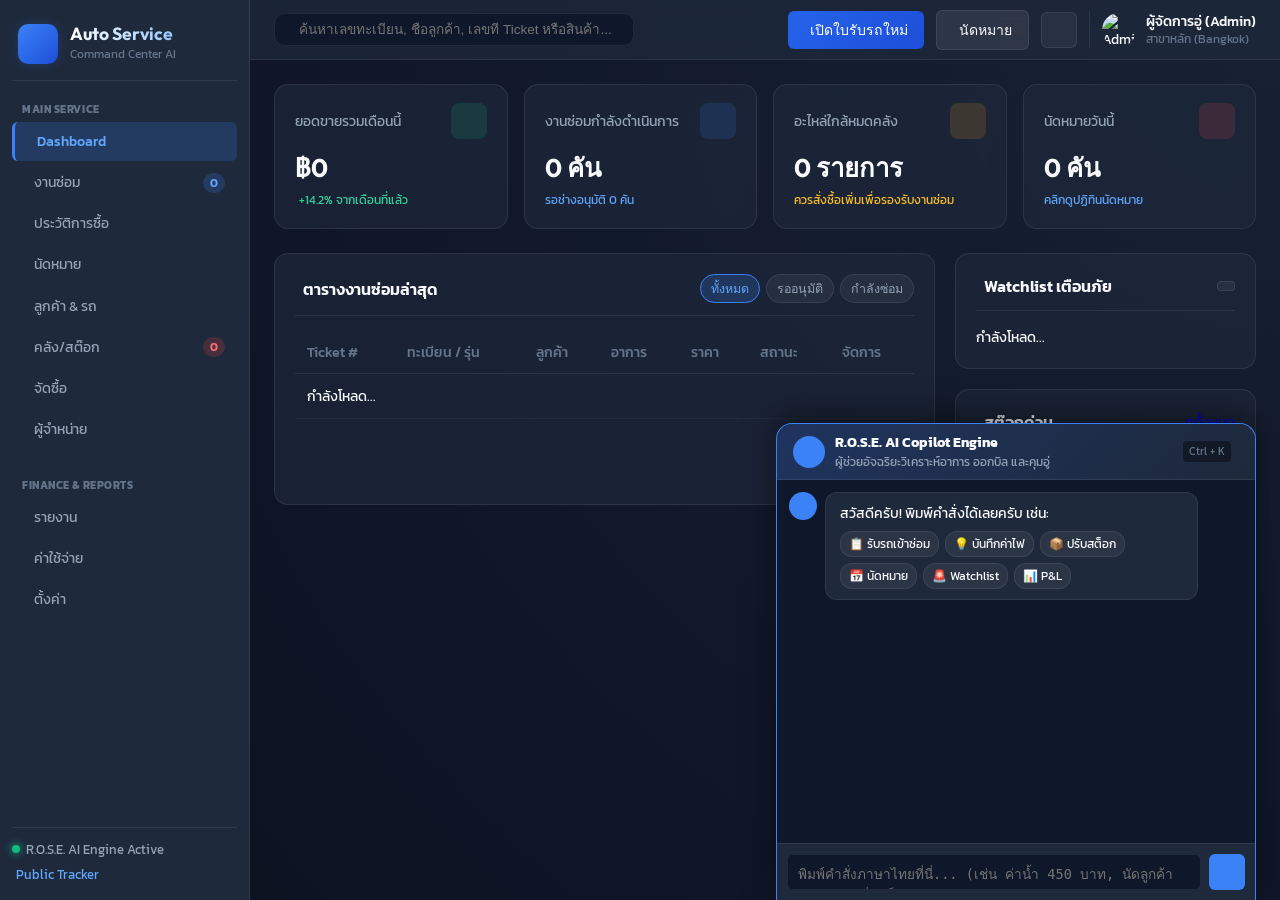
==== static/index.html @ 7649dea7 "Update workshop command center" ====
<!DOCTYPE html>
<html lang="th">
<head>
    <meta charset="UTF-8">
    <meta name="viewport" content="width=device-width, initial-scale=1.0">
    <title>🚗 Auto Service — Command Center & AI Copilot</title>
    <meta name="description" content="ระบบหลังบ้านอัจฉริยะสำหรับศูนย์บริการและอู่ซ่อมรถยนต์ครบวงจร">
    <link rel="preconnect" href="https://fonts.googleapis.com">
    <link rel="preconnect" href="https://fonts.gstatic.com" crossorigin>
    <link href="https://fonts.googleapis.com/css2?family=Kanit:wght@300;400;500;600;700&family=Outfit:wght@500;600;700;800&family=Sarabun:wght@300;400;500;600;700&display=swap" rel="stylesheet">
    <script src="https://unpkg.com/lucide@latest"></script>
    <link rel="stylesheet" href="/static/chat.css?v=4.0.0">
    <style>
        /* ── CALENDAR ── */
        .calendar-wrap { padding: 16px; }
        .cal-header { display:flex; justify-content:space-between; align-items:center; margin-bottom:16px; }
        .cal-header h3 { font-family:'Outfit',sans-serif; font-size:1.2rem; font-weight:700; }
        .cal-nav-btn { background:rgba(255,255,255,0.08); border:1px solid rgba(255,255,255,0.1); color:#f8fafc; padding:6px 14px; border-radius:8px; cursor:pointer; font-size:1rem; transition:all .15s; }
        .cal-nav-btn:hover { background:rgba(59,130,246,0.3); }
        .cal-grid { display:grid; grid-template-columns:repeat(7,1fr); gap:6px; }
        .cal-day-label { text-align:center; font-size:0.72rem; font-weight:600; color:var(--text-muted); padding:4px 0; }
        .cal-day { min-height:72px; border-radius:10px; border:1px solid rgba(255,255,255,0.05); padding:4px 6px; background:rgba(255,255,255,0.02); cursor:pointer; transition:all .15s; position:relative; }
        .cal-day:hover { background:rgba(59,130,246,0.08); border-color:rgba(59,130,246,0.3); }
        .cal-day.today { border-color:#3b82f6; background:rgba(59,130,246,0.12); }
        .cal-day.other-month { opacity:0.35; }
        .cal-day .day-num { font-size:0.78rem; font-weight:600; color:var(--text-secondary); }
        .cal-day.today .day-num { color:#60a5fa; }
        .cal-appt-chip { font-size:0.65rem; padding:2px 5px; border-radius:4px; margin-top:2px; white-space:nowrap; overflow:hidden; text-overflow:ellipsis; cursor:pointer; }
        .cal-appt-chip.confirmed { background:rgba(16,185,129,0.2); color:#34d399; }
        .cal-appt-chip.pending { background:rgba(245,158,11,0.2); color:#fbbf24; }
        .cal-appt-chip.completed { background:rgba(148,163,184,0.15); color:#94a3b8; }
        .cal-appt-chip.cancelled { background:rgba(239,68,68,0.15); color:#f87171; }

        /* ── CUSTOMER 360 MODAL ── */
        .profile-modal-overlay { position:fixed; inset:0; background:rgba(0,0,0,0.7); z-index:200; display:flex; align-items:center; justify-content:center; backdrop-filter:blur(4px); }
        .profile-modal { background:var(--bg-card-solid); border:1px solid rgba(255,255,255,0.1); border-radius:16px; width:min(700px,96vw); max-height:88vh; overflow:hidden; display:flex; flex-direction:column; box-shadow:0 24px 64px rgba(0,0,0,0.5); }
        .profile-modal-header { padding:20px 24px 16px; border-bottom:1px solid var(--border); display:flex; justify-content:space-between; align-items:flex-start; }
        .profile-modal-body { overflow-y:auto; padding:20px 24px; flex:1; }
        .profile-close-btn { background:rgba(255,255,255,0.08); border:none; color:var(--text-secondary); padding:6px 8px; border-radius:8px; cursor:pointer; font-size:1rem; }
        .profile-stats-grid { display:grid; grid-template-columns:repeat(3,1fr); gap:12px; margin-bottom:16px; }
        .profile-stat-card { background:rgba(255,255,255,0.05); border-radius:10px; padding:12px; text-align:center; }
        .profile-stat-card .val { font-size:1.4rem; font-weight:700; color:#60a5fa; }
        .profile-stat-card .lbl { font-size:0.72rem; color:var(--text-muted); margin-top:2px; }
        .profile-car-chips { display:flex; flex-wrap:wrap; gap:8px; margin-bottom:16px; }
        .profile-car-chip { background:rgba(59,130,246,0.15); border:1px solid rgba(59,130,246,0.3); border-radius:8px; padding:6px 12px; font-size:0.8rem; display:flex; align-items:center; gap:6px; }
        .profile-history-table { width:100%; border-collapse:collapse; font-size:0.82rem; }
        .profile-history-table th { text-align:left; padding:6px 8px; color:var(--text-muted); font-weight:600; border-bottom:1px solid var(--border); }
        .profile-history-table td { padding:6px 8px; border-bottom:1px solid rgba(255,255,255,0.04); }

        /* ── STOCK HISTORY PANEL ── */
        .stock-history-panel { margin-top:16px; }
        .history-row { display:flex; justify-content:space-between; align-items:center; padding:8px 0; border-bottom:1px solid rgba(255,255,255,0.04); font-size:0.8rem; }
        .delta-badge { padding:2px 8px; border-radius:6px; font-weight:700; font-size:0.78rem; }
        .delta-badge.pos { background:rgba(16,185,129,0.2); color:#34d399; }
        .delta-badge.neg { background:rgba(239,68,68,0.2); color:#f87171; }

        /* ── SUPPLIER CARDS ── */
        .supplier-grid { display:grid; grid-template-columns:repeat(auto-fill,minmax(280px,1fr)); gap:16px; }
        .supplier-card { background:rgba(255,255,255,0.04); border:1px solid rgba(255,255,255,0.08); border-radius:12px; padding:16px; transition:all .15s; }
        .supplier-card:hover { border-color:rgba(59,130,246,0.4); background:rgba(59,130,246,0.05); }
        .supplier-card .sup-name { font-weight:700; font-size:1rem; margin-bottom:6px; }
        .supplier-card .sup-info { font-size:0.8rem; color:var(--text-muted); display:flex; align-items:center; gap:6px; margin-bottom:3px; }
        .supplier-card .sup-stats { display:flex; gap:12px; margin-top:10px; padding-top:10px; border-top:1px solid var(--border); }
        .sup-stat { text-align:center; flex:1; }
        .sup-stat .n { font-size:1rem; font-weight:700; color:#34d399; }
        .sup-stat .l { font-size:0.68rem; color:var(--text-muted); }

        /* ── REPORTS ── */
        .reports-grid { display:grid; grid-template-columns:repeat(auto-fill,minmax(280px,1fr)); gap:16px; }
        .report-card { background:rgba(255,255,255,0.04); border:1px solid rgba(255,255,255,0.08); border-radius:14px; padding:20px; }
        .report-card-header { display:flex; justify-content:space-between; align-items:center; margin-bottom:14px; }
        .report-card-title { font-weight:700; font-size:0.95rem; display:flex; align-items:center; gap:8px; }
        .report-bar-wrap { margin-top:8px; }
        .report-bar { height:6px; border-radius:3px; margin-bottom:10px; overflow:hidden; background:rgba(255,255,255,0.08); }
        .report-bar-fill { height:100%; border-radius:3px; transition:width .5s ease; }
        .report-bar-fill.income { background:linear-gradient(90deg,#10b981,#34d399); }
        .report-bar-fill.expense { background:linear-gradient(90deg,#ef4444,#f87171); }
        .report-bar-fill.profit { background:linear-gradient(90deg,#3b82f6,#60a5fa); }
        .report-row { display:flex; justify-content:space-between; font-size:0.83rem; margin-bottom:6px; }
        .report-row .lbl { color:var(--text-muted); }
        .report-row .val { font-weight:600; }
        .report-row .val.green { color:#34d399; }
        .report-row .val.red { color:#f87171; }
        .report-row .val.blue { color:#60a5fa; }

        /* ── EXPENSES ── */
        .expense-grid { display:grid; grid-template-columns:repeat(auto-fill,minmax(220px,1fr)); gap:12px; margin-bottom:16px; }
        .expense-cat-card { background:rgba(255,255,255,0.04); border:1px solid rgba(255,255,255,0.08); border-radius:12px; padding:14px; display:flex; align-items:center; gap:12px; }
        .expense-cat-icon { width:40px; height:40px; border-radius:10px; display:flex; align-items:center; justify-content:center; font-size:1.2rem; }
        .bill-img-link { color:#60a5fa; font-size:0.75rem; cursor:pointer; text-decoration:underline; }
        .bill-img-overlay { position:fixed; inset:0; background:rgba(0,0,0,0.85); z-index:300; display:flex; align-items:center; justify-content:center; }
        .bill-img-overlay img { max-width:90vw; max-height:90vh; border-radius:12px; }

        /* ── POS HISTORY ── */
        .pos-history-filter { display:flex; gap:8px; margin-bottom:16px; flex-wrap:wrap; }

        /* ── MODAL FORM ── */
        .add-modal-overlay { position:fixed; inset:0; background:rgba(0,0,0,0.7); z-index:200; display:flex; align-items:center; justify-content:center; backdrop-filter:blur(4px); }
        .add-modal-box { background:var(--bg-card-solid); border:1px solid rgba(255,255,255,0.1); border-radius:16px; width:min(500px,96vw); padding:28px; }
        .add-modal-box h3 { font-size:1.1rem; font-weight:700; margin-bottom:16px; display:flex; align-items:center; gap:8px; }
        .form-row-2 { display:grid; grid-template-columns:1fr 1fr; gap:12px; }
    </style>
</head>
<body>
<div class="app-shell">

    <!-- ── 1. SIDEBAR MENU ── -->
    <aside class="sidebar">
        <div class="sidebar-brand">
            <div class="brand-icon-wrap"><i data-lucide="wrench"></i></div>
            <div>
                <h1>Auto Service</h1>
                <span>Command Center AI</span>
            </div>
        </div>

        <div class="sidebar-section-label">MAIN SERVICE</div>
        <nav class="side-nav">
            <a href="#" class="nav-item active" data-tab="dashboard" onclick="switchTab(event, 'dashboard')">
                <i data-lucide="layout-dashboard"></i> <span>Dashboard</span>
            </a>
            <a href="#" class="nav-item" data-tab="repairs" onclick="switchTab(event, 'repairs')">
                <i data-lucide="wrench"></i> <span>งานซ่อม</span>
                <span class="badge" id="badge-repairs">0</span>
            </a>
            <a href="#" class="nav-item" data-tab="pos" onclick="switchTab(event, 'pos')">
                <i data-lucide="receipt"></i> <span>ประวัติการซื้อ</span>
            </a>
            <a href="#" class="nav-item" data-tab="appointments" onclick="switchTab(event, 'appointments')">
                <i data-lucide="calendar"></i> <span>นัดหมาย</span>
            </a>
            <a href="#" class="nav-item" data-tab="customers" onclick="switchTab(event, 'customers')">
                <i data-lucide="users"></i> <span>ลูกค้า & รถ</span>
            </a>
            <a href="#" class="nav-item" data-tab="stock" onclick="switchTab(event, 'stock')">
                <i data-lucide="tags"></i> <span>คลัง/สต๊อก</span>
                <span class="badge danger" id="badge-stock-warn">0</span>
            </a>
            <a href="#" class="nav-item" data-tab="purchases" onclick="switchTab(event, 'purchases')">
                <i data-lucide="truck"></i> <span>จัดซื้อ</span>
            </a>
            <a href="#" class="nav-item" data-tab="suppliers" onclick="switchTab(event, 'suppliers')">
                <i data-lucide="building-2"></i> <span>ผู้จำหน่าย</span>
            </a>
        </nav>

        <div class="sidebar-section-label" style="margin-top:16px">FINANCE & REPORTS</div>
        <nav class="side-nav">
            <a href="#" class="nav-item" data-tab="reports" onclick="switchTab(event, 'reports')">
                <i data-lucide="pie-chart"></i> <span>รายงาน</span>
            </a>
            <a href="#" class="nav-item" data-tab="expenses" onclick="switchTab(event, 'expenses')">
                <i data-lucide="banknote"></i> <span>ค่าใช้จ่าย</span>
            </a>
            <a href="#" class="nav-item" data-tab="settings" onclick="switchTab(event, 'settings')">
                <i data-lucide="settings"></i> <span>ตั้งค่า</span>
            </a>
        </nav>

        <div class="sidebar-footer" style="margin-top:auto;">
            <div class="api-status">
                <span class="status-dot online"></span>
                <span>R.O.S.E. AI Engine Active</span>
            </div>
            <a href="/track" target="_blank" class="track-link"><i data-lucide="external-link"></i> Public Tracker</a>
        </div>
    </aside>

    <!-- ── 2. MAIN WORKSPACE ── -->
    <div class="workspace-main">

        <!-- Top Header -->
        <header class="top-header">
            <div class="header-search">
                <i data-lucide="search"></i>
                <input type="text" id="global-search" placeholder="ค้นหาเลขทะเบียน, ชื่อลูกค้า, เลขที่ Ticket หรือสินค้า..." onkeypress="handleGlobalSearch(event)">
            </div>
            <div class="header-actions">
                <button class="btn-primary" onclick="openNewIntakeModal()"><i data-lucide="plus-circle"></i> เปิดใบรับรถใหม่</button>
                <button class="btn-secondary" onclick="openAddAppointmentModal()"><i data-lucide="calendar-plus"></i> นัดหมาย</button>
                <button class="btn-icon" title="สแกนบิล" onclick="location.href='/scan'"><i data-lucide="scan-line"></i></button>
                <div class="user-profile">
                    <img src="https://images.unsplash.com/photo-1534528741775-53994a69daeb?w=100&auto=format&fit=crop&q=80" alt="Admin Avatar">
                    <div>
                        <div class="user-name">ผู้จัดการอู่ (Admin)</div>
                        <div class="user-role">สาขาหลัก (Bangkok)</div>
                    </div>
                </div>
            </div>
        </header>

        <!-- ── TAB 1: DASHBOARD ── -->
        <main id="tab-dashboard" class="tab-content active">
            <div class="kpi-grid">
                <div class="kpi-card income">
                    <div class="kpi-header"><span>ยอดขายรวมเดือนนี้</span><div class="kpi-icon"><i data-lucide="trending-up"></i></div></div>
                    <div class="kpi-value" id="kpi-revenue">฿0</div>
                    <div class="kpi-sub green"><i data-lucide="arrow-up-right"></i> +14.2% จากเดือนที่แล้ว</div>
                </div>
                <div class="kpi-card active-repairs">
                    <div class="kpi-header"><span>งานซ่อมกำลังดำเนินการ</span><div class="kpi-icon"><i data-lucide="wrench"></i></div></div>
                    <div class="kpi-value" id="kpi-active-repairs">0 คัน</div>
                    <div class="kpi-sub blue" id="kpi-pending-approval">รอช่างอนุมัติ 0 คัน</div>
                </div>
                <div class="kpi-card low-stock">
                    <div class="kpi-header"><span>อะไหล่ใกล้หมดคลัง</span><div class="kpi-icon"><i data-lucide="alert-triangle"></i></div></div>
                    <div class="kpi-value" id="kpi-low-stock">0 รายการ</div>
                    <div class="kpi-sub amber">ควรสั่งซื้อเพิ่มเพื่อรองรับงานซ่อม</div>
                </div>
                <div class="kpi-card overdue">
                    <div class="kpi-header"><span>นัดหมายวันนี้</span><div class="kpi-icon"><i data-lucide="calendar-check"></i></div></div>
                    <div class="kpi-value" id="kpi-appointments">0 คัน</div>
                    <div class="kpi-sub blue" id="kpi-appt-sub">คลิกดูปฏิทินนัดหมาย</div>
                </div>
            </div>

            <div class="dashboard-body-grid">
                <div class="dash-card main-table-card">
                    <div class="card-header">
                        <h3><i data-lucide="clipboard-list"></i> ตารางงานซ่อมล่าสุด</h3>
                        <div class="table-filter-pills">
                            <button class="pill active" onclick="filterDashTickets(this, 'all')">ทั้งหมด</button>
                            <button class="pill" onclick="filterDashTickets(this, 'PENDING_MECHANIC_APPROVAL')">รออนุมัติ</button>
                            <button class="pill" onclick="filterDashTickets(this, 'APPROVED')">กำลังซ่อม</button>
                        </div>
                    </div>
                    <div class="table-responsive">
                        <table class="data-table" id="tickets-table">
                            <thead><tr><th>Ticket #</th><th>ทะเบียน / รุ่น</th><th>ลูกค้า</th><th>อาการ</th><th>ราคา</th><th>สถานะ</th><th>จัดการ</th></tr></thead>
                            <tbody id="tickets-tbody"><tr><td colspan="7" class="text-center py-4">กำลังโหลด...</td></tr></tbody>
                        </table>
                    </div>
                </div>
                <div class="dash-card-column">
                    <div class="dash-card">
                        <div class="card-header">
                            <h3><i data-lucide="shield-alert"></i> Watchlist เตือนภัย</h3>
                            <button class="btn-sm" onclick="fetchWatchlist()"><i data-lucide="refresh-cw"></i></button>
                        </div>
                        <div class="watchlist-list" id="watchlist-container"><p class="loading-msg">กำลังโหลด...</p></div>
                    </div>
                    <div class="dash-card" style="margin-top:20px;">
                        <div class="card-header">
                            <h3><i data-lucide="package"></i> สต๊อกด่วน</h3>
                            <a href="#" onclick="switchTab(null,'stock')" class="link-sm">ดูทั้งหมด</a>
                        </div>
                        <div class="quick-stock-list" id="quick-stock-container"><p class="loading-msg">กำลังโหลด...</p></div>
                    </div>
                </div>
            </div>
        </main>

        <!-- ── TAB 2: REPAIRS ── -->
        <main id="tab-repairs" class="tab-content">
            <div class="section-title-bar">
                <h2><i data-lucide="wrench"></i> การจัดการงานซ่อม</h2>
                <button class="btn-primary" onclick="openNewIntakeModal()"><i data-lucide="plus"></i> เปิดใบรับรถใหม่</button>
            </div>
            <div class="dash-card">
                <div id="full-repairs-table-container"></div>
            </div>
        </main>

        <!-- ── TAB 3: POS → PURCHASE HISTORY ── -->
        <main id="tab-pos" class="tab-content">
            <div class="section-title-bar">
                <h2><i data-lucide="receipt"></i> ประวัติการซื้อ & อะไหล่ที่ใช้ในการซ่อม</h2>
                <button class="btn-secondary" onclick="fillInput('บิลอะไหล่');toggleCopilot()"><i data-lucide="cpu"></i> เพิ่มผ่าน AI</button>
            </div>
            <div class="dash-card">
                <div class="pos-history-filter">
                    <button class="pill active" onclick="filterPOSHistory(this,'all')">ทั้งหมด</button>
                    <button class="pill" onclick="filterPOSHistory(this,'purchase')">📦 จัดซื้อ</button>
                    <button class="pill" onclick="filterPOSHistory(this,'repair')">🔧 ใช้ในซ่อม</button>
                </div>
                <div class="table-responsive">
                    <table class="data-table">
                        <thead><tr><th>วันที่</th><th>ประเภท</th><th>รายการ</th><th>จำนวน</th><th>ราคา/หน่วย</th><th>ยอดรวม</th><th>อ้างอิง</th></tr></thead>
                        <tbody id="pos-history-tbody"><tr><td colspan="7" class="text-center py-4">กำลังโหลดประวัติ...</td></tr></tbody>
                    </table>
                </div>
            </div>
        </main>

        <!-- ── TAB 4: APPOINTMENTS (CALENDAR) ── -->
        <main id="tab-appointments" class="tab-content">
            <div class="section-title-bar">
                <h2><i data-lucide="calendar"></i> ปฏิทินนัดหมายลูกค้า</h2>
                <button class="btn-primary" onclick="openAddAppointmentModal()"><i data-lucide="plus"></i> เพิ่มนัดหมาย</button>
            </div>
            <div class="dash-card">
                <div class="calendar-wrap">
                    <div class="cal-header">
                        <button class="cal-nav-btn" onclick="changeCalMonth(-1)">‹ เดือนก่อน</button>
                        <h3 id="cal-month-label">—</h3>
                        <button class="cal-nav-btn" onclick="changeCalMonth(1)">เดือนถัดไป ›</button>
                    </div>
                    <div class="cal-grid" id="cal-day-labels"></div>
                    <div class="cal-grid" id="cal-grid"></div>
                </div>
            </div>
            <!-- Appointment list for selected day -->
            <div class="dash-card" id="appt-day-card" style="margin-top:16px; display:none;">
                <div class="card-header">
                    <h3 id="appt-day-title"><i data-lucide="calendar-check"></i> นัดหมาย</h3>
                </div>
                <div id="appt-day-list"></div>
            </div>
        </main>

        <!-- ── TAB 5: CUSTOMERS 360° ── -->
        <main id="tab-customers" class="tab-content">
            <div class="section-title-bar">
                <h2><i data-lucide="users"></i> ฐานข้อมูลลูกค้า 360° & ทะเบียนรถยนต์</h2>
                <button class="btn-secondary" onclick="fillInput('เพิ่มลูกค้าใหม่');toggleCopilot()"><i data-lucide="cpu"></i> เพิ่มผ่าน AI</button>
            </div>
            <div class="dash-card">
                <div class="table-responsive">
                    <table class="data-table">
                        <thead><tr><th>ชื่อลูกค้า</th><th>เบอร์โทรศัพท์</th><th>LINE</th><th>จำนวนรถ</th><th>ทะเบียนล่าสุด</th><th>งานซ่อมทั้งหมด</th><th>จัดการ</th></tr></thead>
                        <tbody id="customers-tbody"><tr><td colspan="7" class="text-center py-4">กำลังโหลด...</td></tr></tbody>
                    </table>
                </div>
            </div>
        </main>

        <!-- ── TAB 6: STOCK ── -->
        <main id="tab-stock" class="tab-content">
            <div class="section-title-bar">
                <h2><i data-lucide="tags"></i> คลังสินค้า & สต๊อกอะไหล่</h2>
                <div style="display:flex;gap:8px;">
                    <button class="btn-secondary" onclick="fillInput('เพิ่มสต็อก น้ำมันเครื่อง 10');toggleCopilot()"><i data-lucide="cpu"></i> ปรับผ่าน AI</button>
                    <button class="btn-primary" onclick="openAddStockModal()"><i data-lucide="plus"></i> เพิ่มอะไหล่</button>
                </div>
            </div>
            <div class="dash-card">
                <div class="table-responsive">
                    <table class="data-table">
                        <thead><tr><th>รหัส</th><th>รายการ</th><th>หมวด</th><th>ต้นทุน</th><th>ราคาขาย</th><th>คงเหลือ</th><th>สถานะ</th><th>จัดการ</th></tr></thead>
                        <tbody id="stock-tbody"><tr><td colspan="8" class="text-center py-4">กำลังโหลด...</td></tr></tbody>
                    </table>
                </div>
            </div>
            <!-- Stock Change History -->
            <div class="dash-card stock-history-panel" id="stock-history-section" style="margin-top:16px;">
                <div class="card-header">
                    <h3><i data-lucide="history"></i> ประวัติการเปลี่ยนแปลงสต๊อก</h3>
                    <button class="btn-sm" onclick="loadStockHistory()"><i data-lucide="refresh-cw"></i></button>
                </div>
                <div id="stock-history-list"><p class="loading-msg" style="padding:16px;">กำลังโหลดประวัติ...</p></div>
            </div>
        </main>

        <!-- ── TAB 7: PURCHASES ── -->
        <main id="tab-purchases" class="tab-content">
            <div class="section-title-bar">
                <h2><i data-lucide="truck"></i> ประวัติใบจัดซื้ออะไหล่</h2>
                <div style="display:flex;gap:8px;">
                    <button class="btn-secondary" onclick="fillInput('บิลจัดซื้อ');toggleCopilot()"><i data-lucide="scan-line"></i> สแกนบิล AI</button>
                    <button class="btn-secondary" onclick="location.href='/scan'"><i data-lucide="camera"></i> สแกนรูปภาพ</button>
                </div>
            </div>
            <div class="dash-card">
                <div class="table-responsive">
                    <table class="data-table">
                        <thead><tr><th>เลขที่บิล</th><th>วันที่</th><th>ผู้จำหน่าย</th><th>รายการสินค้า</th><th>ยอดรวม</th><th>หมายเหตุ</th></tr></thead>
                        <tbody id="purchases-tbody"><tr><td colspan="6" class="text-center py-4">กำลังโหลด...</td></tr></tbody>
                    </table>
                </div>
            </div>
        </main>

        <!-- ── TAB 8: SUPPLIERS ── -->
        <main id="tab-suppliers" class="tab-content">
            <div class="section-title-bar">
                <h2><i data-lucide="building-2"></i> รายชื่อผู้จำหน่ายอะไหล่</h2>
                <button class="btn-primary" onclick="openAddSupplierModal()"><i data-lucide="plus"></i> เพิ่มผู้จำหน่าย</button>
            </div>
            <div class="supplier-grid" id="supplier-grid">
                <p class="loading-msg" style="padding:20px;">กำลังโหลด...</p>
            </div>
        </main>

        <!-- ── TAB 9: REPORTS ── -->
        <main id="tab-reports" class="tab-content">
            <div class="section-title-bar">
                <h2><i data-lucide="pie-chart"></i> รายงานวิเคราะห์ประจำเดือน</h2>
                <button class="btn-sm" onclick="loadReports()"><i data-lucide="refresh-cw"></i> รีเฟรช</button>
            </div>
            <div class="reports-grid" id="reports-grid">
                <p class="loading-msg" style="padding:20px;">กำลังโหลดรายงาน...</p>
            </div>
        </main>

        <!-- ── TAB 10: EXPENSES ── -->
        <main id="tab-expenses" class="tab-content">
            <div class="section-title-bar">
                <h2><i data-lucide="banknote"></i> บันทึกค่าใช้จ่าย & บิล</h2>
                <div style="display:flex;gap:8px;">
                    <button class="btn-secondary" onclick="fillInput('ค่าไฟ 2800 บาท');toggleCopilot()"><i data-lucide="cpu"></i> เพิ่มผ่าน AI</button>
                    <button class="btn-primary" onclick="openAddExpenseModal()"><i data-lucide="plus"></i> เพิ่มค่าใช้จ่าย</button>
                </div>
            </div>
            <!-- Summary cards by category -->
            <div class="expense-grid" id="expense-cat-grid"></div>
            <!-- Expense list table -->
            <div class="dash-card">
                <div class="card-header">
                    <h3><i data-lucide="list"></i> รายการค่าใช้จ่ายทั้งหมด</h3>
                    <span id="expense-total-badge" class="pill danger">฿0</span>
                </div>
                <div class="table-responsive">
                    <table class="data-table">
                        <thead><tr><th>วันที่</th><th>หมวดหมู่</th><th>รายละเอียด</th><th>จำนวนเงิน</th><th>บันทึกโดย</th><th>บิล</th></tr></thead>
                        <tbody id="expenses-tbody"><tr><td colspan="6" class="text-center py-4">กำลังโหลด...</td></tr></tbody>
                    </table>
                </div>
            </div>
        </main>

        <!-- ── TAB 11: SETTINGS ── -->
        <main id="tab-settings" class="tab-content">
            <div class="section-title-bar"><h2><i data-lucide="settings"></i> ตั้งค่าระบบ</h2></div>
            <div class="dash-card">
                <div class="form-group max-w-md">
                    <label>Apps Script Webhook URL (Google Sheets Sync)</label>
                    <input type="url" id="sheets-url" class="form-input" placeholder="https://script.google.com/macros/s/...">
                    <button class="btn-primary mt-2" onclick="saveSheetUrl()"><i data-lucide="save"></i> บันทึก URL</button>
                    <span id="sheets-status" class="sheets-status"></span>
                </div>
            </div>
        </main>

    </div><!-- /workspace-main -->

    <!-- ── 3. AI COPILOT DRAWER ── -->
    <div class="ai-copilot-drawer" id="ai-copilot-drawer">
        <div class="copilot-header" onclick="toggleCopilot()">
            <div class="copilot-title">
                <div class="copilot-avatar"><i data-lucide="cpu"></i></div>
                <div>
                    <strong>R.O.S.E. AI Copilot Engine</strong>
                    <small>ผู้ช่วยอัจฉริยะวิเคราะห์อาการ ออกบิล และคุมอู่</small>
                </div>
            </div>
            <div class="copilot-controls">
                <span class="kbd-shortcut">Ctrl + K</span>
                <button class="btn-icon-sm"><i data-lucide="chevron-up" id="copilot-chevron"></i></button>
            </div>
        </div>
        <div class="copilot-body" id="copilot-body">
            <div class="agent-panel" id="agent-panel">
                <div class="agent-panel-header">
                    <div class="agent-panel-title">
                        <span class="agent-pulse-dot"></span>
                        <i data-lucide="git-branch"></i>
                        <span id="agent-panel-label">R.O.S.E. Agent Pipeline</span>
                    </div>
                    <div class="agent-run-meta" id="agent-run-meta">Ready</div>
                </div>
                <div class="agent-pipeline-track" id="agent-pipeline-track"></div>
            </div>
            <div class="chat-thread" id="chat-thread">
                <div class="msg-row bot">
                    <div class="avatar-bot"><i data-lucide="cpu"></i></div>
                    <div class="bubble bot-bubble">
                        <p>สวัสดีครับ! พิมพ์คำสั่งได้เลยครับ เช่น:</p>
                        <div class="example-chips">
                            <span class="chip" onclick="fillInput('รถ Toyota Camry ทะเบียน กข 1234 กรุงเทพ มาเปลี่ยนน้ำมันเครื่อง')">📋 รับรถเข้าซ่อม</span>
                            <span class="chip" onclick="fillInput('ค่าไฟ 2800 บาท')">💡 บันทึกค่าไฟ</span>
                            <span class="chip" onclick="fillInput('เพิ่มสต็อก น้ำมันเครื่อง 10 ขวด')">📦 ปรับสต็อก</span>
                            <span class="chip" onclick="fillInput('นัดลูกค้า เปลี่ยนยาง 10:00')">📅 นัดหมาย</span>
                            <span class="chip" onclick="sendQuick('watchlist')">🚨 Watchlist</span>
                            <span class="chip" onclick="sendQuick('summary')">📊 P&L</span>
                        </div>
                    </div>
                </div>
            </div>
            <div class="copilot-input-area">
                <textarea id="chat-input" rows="1" placeholder="พิมพ์คำสั่งภาษาไทยที่นี่... (เช่น ค่าน้ำ 450 บาท, นัดลูกค้า 09:00, เพิ่มสต็อก)"></textarea>
                <button class="send-btn" id="send-btn" onclick="sendMessage()"><i data-lucide="send"></i></button>
            </div>
        </div>
    </div>

</div><!-- /app-shell -->

<!-- ── MODAL: INTAKE ── -->
<div id="intake-modal" class="modal-backdrop" style="display:none;">
    <div class="modal-box large">
        <h3><i data-lucide="file-text"></i> บันทึกใบประเมินช่าง</h3>
        <div class="form-grid-2">
            <div class="form-group">
                <label>ทะเบียนรถ <span class="req">*</span></label>
                <input type="text" id="intake-plate" class="form-input" placeholder="กข 1234 กรุงเทพ">
            </div>
            <div class="form-group">
                <label>ชื่อช่าง <span class="req">*</span></label>
                <input type="text" id="intake-mechanic" class="form-input" placeholder="ช่างสมชาย" value="ช่างสมชาย">
            </div>
        </div>
        <div class="form-group">
            <label>ข้อความใบประเมิน <span class="req">*</span></label>
            <textarea id="intake-raw" class="form-input" rows="4" placeholder="ผ้าเบรคหน้า 1,200 บาท, ค่าแรง 500 บาท รวม 1,700 บาท"></textarea>
        </div>
        <div class="modal-actions">
            <button class="btn-primary" onclick="submitIntakeModal()"><i data-lucide="scan-line"></i> สแกนอ่าน & บันทึก</button>
            <button class="btn-cancel" onclick="closeIntakeModal()">ยกเลิก</button>
        </div>
    </div>
</div>

<!-- ── MODAL: APPROVE ── -->
<div id="approve-modal" class="modal-backdrop" style="display:none;">
    <div class="modal-box">
        <h3><i data-lucide="shield-check"></i> อนุมัติ Ticket <span id="approve-modal-id"></span></h3>
        <div class="form-group">
            <label>ชื่อช่างผู้อนุมัติ <span class="req">*</span></label>
            <input type="text" id="approve-name" class="form-input" placeholder="ช่างสมชาย">
        </div>
        <div class="form-group">
            <label>บันทึกความเห็น</label>
            <textarea id="approve-notes" class="form-input" rows="2"></textarea>
        </div>
        <div class="form-group">
            <label>ปรับราคาสุทธิ (บาท)</label>
            <input type="number" id="approve-cost" class="form-input" placeholder="เว้นว่างเพื่อใช้ราคา AI">
        </div>
        <div class="modal-actions">
            <button class="btn-primary" onclick="submitApproval()"><i data-lucide="check"></i> ยืนยันอนุมัติ</button>
            <button class="btn-cancel" onclick="closeModal()">ยกเลิก</button>
        </div>
    </div>
</div>

<!-- ── MODAL: ADD APPOINTMENT ── -->
<div id="appt-modal" class="add-modal-overlay" style="display:none;">
    <div class="add-modal-box">
        <h3><i data-lucide="calendar-plus"></i> เพิ่มนัดหมายใหม่</h3>
        <div class="form-row-2">
            <div class="form-group">
                <label>ชื่อลูกค้า <span class="req">*</span></label>
                <input type="text" id="appt-customer" class="form-input" placeholder="สมชาย มีสุข">
            </div>
            <div class="form-group">
                <label>เบอร์โทร</label>
                <input type="text" id="appt-phone" class="form-input" placeholder="0812345678">
            </div>
        </div>
        <div class="form-row-2">
            <div class="form-group">
                <label>ทะเบียนรถ</label>
                <input type="text" id="appt-plate" class="form-input" placeholder="กข 1234 กรุงเทพ">
            </div>
            <div class="form-group">
                <label>ยี่ห้อ / รุ่น</label>
                <input type="text" id="appt-vehicle" class="form-input" placeholder="Toyota Camry">
            </div>
        </div>
        <div class="form-row-2">
            <div class="form-group">
                <label>วันที่นัด <span class="req">*</span></label>
                <input type="date" id="appt-date" class="form-input">
            </div>
            <div class="form-group">
                <label>เวลา</label>
                <input type="time" id="appt-time" class="form-input" value="09:00">
            </div>
        </div>
        <div class="form-group">
            <label>บริการที่ต้องการ</label>
            <input type="text" id="appt-service" class="form-input" placeholder="เปลี่ยนน้ำมันเครื่อง + ตรวจเช็คช่วงล่าง">
        </div>
        <div class="modal-actions">
            <button class="btn-primary" onclick="submitAppointment()"><i data-lucide="check"></i> บันทึกนัดหมาย</button>
            <button class="btn-cancel" onclick="closeApptModal()">ยกเลิก</button>
        </div>
    </div>
</div>

<!-- ── MODAL: ADD EXPENSE ── -->
<div id="expense-modal" class="add-modal-overlay" style="display:none;">
    <div class="add-modal-box">
        <h3><i data-lucide="banknote"></i> เพิ่มค่าใช้จ่าย</h3>
        <div class="form-row-2">
            <div class="form-group">
                <label>หมวดหมู่ <span class="req">*</span></label>
                <select id="expense-cat" class="form-input">
                    <option>ค่าไฟฟ้า</option>
                    <option>ค่าน้ำประปา</option>
                    <option>ค่าเช่า</option>
                    <option>ค่าอินเทอร์เน็ต</option>
                    <option>ค่าโทรศัพท์</option>
                    <option>อื่นๆ</option>
                </select>
            </div>
            <div class="form-group">
                <label>จำนวนเงิน (บาท) <span class="req">*</span></label>
                <input type="number" id="expense-amount" class="form-input" placeholder="0.00">
            </div>
        </div>
        <div class="form-group">
            <label>รายละเอียด</label>
            <input type="text" id="expense-desc" class="form-input" placeholder="ค่าไฟฟ้าเดือนกันยายน 2026">
        </div>
        <div class="form-row-2">
            <div class="form-group">
                <label>วันที่</label>
                <input type="date" id="expense-date" class="form-input">
            </div>
            <div class="form-group">
                <label>บันทึกโดย</label>
                <input type="text" id="expense-by" class="form-input" value="ผู้จัดการ">
            </div>
        </div>
        <div class="modal-actions">
            <button class="btn-primary" onclick="submitExpense()"><i data-lucide="check"></i> บันทึก</button>
            <button class="btn-cancel" onclick="closeExpenseModal()">ยกเลิก</button>
        </div>
    </div>
</div>

<!-- ── MODAL: ADD SUPPLIER ── -->
<div id="supplier-modal" class="add-modal-overlay" style="display:none;">
    <div class="add-modal-box">
        <h3><i data-lucide="building-2"></i> เพิ่มผู้จำหน่ายใหม่</h3>
        <div class="form-group">
            <label>ชื่อร้าน / บริษัท <span class="req">*</span></label>
            <input type="text" id="sup-name" class="form-input" placeholder="ร้านอะไหล่มีสุข">
        </div>
        <div class="form-row-2">
            <div class="form-group">
                <label>เบอร์โทร</label>
                <input type="text" id="sup-phone" class="form-input" placeholder="0812345678">
            </div>
            <div class="form-group">
                <label>LINE ID</label>
                <input type="text" id="sup-line" class="form-input" placeholder="@meesuk">
            </div>
        </div>
        <div class="form-group">
            <label>อีเมล</label>
            <input type="email" id="sup-email" class="form-input" placeholder="shop@email.com">
        </div>
        <div class="form-group">
            <label>ที่อยู่</label>
            <textarea id="sup-address" class="form-input" rows="2" placeholder="123 ถ.พระราม 4 กรุงเทพ"></textarea>
        </div>
        <div class="modal-actions">
            <button class="btn-primary" onclick="submitSupplier()"><i data-lucide="check"></i> บันทึก</button>
            <button class="btn-cancel" onclick="closeSupplierModal()">ยกเลิก</button>
        </div>
    </div>
</div>

<!-- ── CUSTOMER 360° PROFILE MODAL ── -->
<div id="profile-modal" class="profile-modal-overlay" style="display:none;">
    <div class="profile-modal">
        <div class="profile-modal-header">
            <div>
                <h2 id="profile-modal-name" style="font-size:1.2rem; font-weight:700;"></h2>
                <div id="profile-modal-sub" style="font-size:0.82rem; color:var(--text-muted); margin-top:4px;"></div>
            </div>
            <button class="profile-close-btn" onclick="closeProfileModal()"><i data-lucide="x"></i></button>
        </div>
        <div class="profile-modal-body">
            <div class="profile-stats-grid" id="profile-stats"></div>
            <div style="margin-bottom:12px;">
                <div style="font-size:0.8rem; font-weight:600; color:var(--text-muted); margin-bottom:8px;">🚗 รถของลูกค้า</div>
                <div class="profile-car-chips" id="profile-cars"></div>
            </div>
            <div>
                <div style="font-size:0.8rem; font-weight:600; color:var(--text-muted); margin-bottom:8px;">📋 ประวัติงานซ่อม</div>
                <table class="profile-history-table">
                    <thead><tr><th>#</th><th>วันที่</th><th>ทะเบียน</th><th>อาการ</th><th>ราคา</th><th>สถานะ</th></tr></thead>
                    <tbody id="profile-history-tbody"></tbody>
                </table>
            </div>
        </div>
    </div>
</div>

<!-- ── BILL IMAGE VIEWER ── -->
<div id="bill-img-overlay" class="bill-img-overlay" style="display:none;" onclick="closeBillImg()">
    <img id="bill-img-el" src="" alt="ภาพบิล">
</div>

<div id="toast-container" class="toast-container"></div>

<script src="/static/chat.js?v=4.0.0"></script>
</body>
</html>
---- static/chat.css ----
/* ── Auto Service Command Center — chat.css v3.0.0 ── */
@import url('https://fonts.googleapis.com/css2?family=Kanit:wght@300;400;500;600;700&family=Outfit:wght@500;600;700;800&family=Sarabun:wght@300;400;500;600;700&display=swap');

:root {
  --bg-app:        #0f172a;
  --bg-sidebar:    #1e293b;
  --bg-card:       rgba(30, 41, 59, 0.7);
  --bg-card-solid: #1e293b;
  --bg-input:      #0f172a;
  --border:        rgba(255, 255, 255, 0.08);
  --text-primary:  #f8fafc;
  --text-secondary: #94a3b8;
  --text-muted:    #64748b;
  --accent:        #3b82f6;
  --accent-hover:  #2563eb;
  --accent-glow:   rgba(59, 130, 246, 0.2);
  --success:       #10b981;
  --danger:        #ef4444;
  --warning:       #f59e0b;
  --sidebar-w:     250px;
  --radius-lg:     14px;
  --radius-md:     10px;
  --radius-sm:     6px;
}

*, *::before, *::after { box-sizing: border-box; margin: 0; padding: 0; }
html, body { height: 100%; overflow: hidden; }
body {
  font-family: 'Kanit', 'Sarabun', 'Inter', sans-serif;
  background: radial-gradient(circle at top right, #1e293b 0%, #0f172a 60%, #090d16 100%);
  color: var(--text-primary);
  font-size: 14px;
  line-height: 1.5;
}

/* App Layout Shell */
.app-shell {
  display: flex;
  height: 100vh;
  width: 100vw;
  overflow: hidden;
  position: relative;
}

/* ── 1. SIDEBAR ── */
.sidebar {
  width: var(--sidebar-w);
  min-width: var(--sidebar-w);
  background: var(--bg-sidebar);
  border-right: 1px solid var(--border);
  display: flex;
  flex-direction: column;
  padding: 16px 12px;
  overflow-y: auto;
  z-index: 10;
}

.sidebar-brand {
  display: flex;
  align-items: center;
  gap: 12px;
  padding: 8px 6px 16px 6px;
  margin-bottom: 8px;
  border-bottom: 1px solid var(--border);
}

.brand-icon-wrap {
  width: 40px; height: 40px;
  border-radius: var(--radius-md);
  background: linear-gradient(135deg, #3b82f6, #1d4ed8);
  display: flex; align-items: center; justify-content: center;
  color: #fff;
  box-shadow: 0 0 12px var(--accent-glow);
}

.sidebar-brand h1 {
  font-family: 'Outfit', sans-serif;
  font-size: 1.1rem;
  font-weight: 700;
  background: linear-gradient(to right, #ffffff, #93c5fd);
  -webkit-background-clip: text;
  -webkit-text-fill-color: transparent;
  line-height: 1.1;
}

.sidebar-brand span {
  font-size: 0.75rem;
  color: var(--text-muted);
}

.sidebar-section-label {
  font-size: 0.7rem;
  font-weight: 700;
  letter-spacing: 0.05em;
  color: var(--text-muted);
  padding: 12px 10px 4px 10px;
}

.side-nav {
  display: flex;
  flex-direction: column;
  gap: 2px;
}

.nav-item {
  display: flex;
  align-items: center;
  gap: 10px;
  padding: 9px 12px;
  border-radius: var(--radius-sm);
  color: var(--text-secondary);
  text-decoration: none;
  font-size: 0.88rem;
  font-weight: 400;
  transition: all 0.15s ease;
  position: relative;
}

.nav-item svg { width: 17px; height: 17px; color: var(--text-muted); transition: color 0.15s; }

.nav-item:hover {
  background: rgba(255, 255, 255, 0.05);
  color: var(--text-primary);
}

.nav-item:hover svg { color: #60a5fa; }

.nav-item.active {
  background: var(--accent-glow);
  color: #60a5fa;
  font-weight: 500;
  border-left: 3px solid var(--accent);
}

.nav-item.active svg { color: #60a5fa; }

.nav-item .badge {
  margin-left: auto;
  background: rgba(59, 130, 246, 0.2);
  color: #60a5fa;
  padding: 1px 7px;
  border-radius: 10px;
  font-size: 0.75rem;
  font-weight: 600;
}

.nav-item .badge.danger {
  background: rgba(239, 68, 68, 0.2);
  color: #f87171;
}

.sidebar-footer {
  padding-top: 12px;
  border-top: 1px solid var(--border);
  display: flex;
  flex-direction: column;
  gap: 6px;
  font-size: 0.8rem;
}

.api-status { display: flex; align-items: center; gap: 6px; color: var(--text-secondary); }
.status-dot { width: 8px; height: 8px; border-radius: 50%; background: var(--success); box-shadow: 0 0 8px var(--success); }
.track-link { color: #60a5fa; text-decoration: none; display: inline-flex; align-items: center; gap: 4px; }
.track-link:hover { text-decoration: underline; }

/* ── 2. MAIN WORKSPACE ── */
.workspace-main {
  flex: 1;
  display: flex;
  flex-direction: column;
  height: 100vh;
  overflow: hidden;
  background: rgba(15, 23, 42, 0.4);
}

.top-header {
  height: 60px;
  padding: 0 24px;
  background: rgba(30, 41, 59, 0.8);
  backdrop-filter: blur(12px);
  border-bottom: 1px solid var(--border);
  display: flex;
  align-items: center;
  justify-content: space-between;
  gap: 16px;
}

.header-search {
  display: flex;
  align-items: center;
  gap: 10px;
  background: var(--bg-input);
  border: 1px solid var(--border);
  padding: 8px 14px;
  border-radius: var(--radius-md);
  width: 360px;
}

.header-search svg { color: var(--text-muted); width: 16px; height: 16px; }
.header-search input {
  background: transparent;
  border: none;
  outline: none;
  color: var(--text-primary);
  width: 100%;
  font-size: 0.85rem;
}

.header-actions { display: flex; align-items: center; gap: 12px; }

.btn-primary {
  background: linear-gradient(135deg, #2563eb, #1d4ed8);
  color: #fff;
  border: none;
  padding: 8px 16px;
  border-radius: var(--radius-sm);
  font-size: 0.88rem;
  font-weight: 500;
  cursor: pointer;
  display: inline-flex;
  align-items: center;
  gap: 6px;
  transition: transform 0.15s, box-shadow 0.15s;
}

.btn-primary:hover { transform: translateY(-1px); box-shadow: 0 4px 12px var(--accent-glow); }

.btn-secondary {
  background: rgba(255, 255, 255, 0.08);
  color: var(--text-primary);
  border: 1px solid var(--border);
  padding: 8px 16px;
  border-radius: var(--radius-sm);
  font-size: 0.88rem;
  cursor: pointer;
  display: inline-flex;
  align-items: center;
  gap: 6px;
}

.btn-secondary:hover { background: rgba(255, 255, 255, 0.12); }

.btn-icon {
  width: 36px; height: 36px;
  border-radius: var(--radius-sm);
  background: rgba(255, 255, 255, 0.05);
  border: 1px solid var(--border);
  color: var(--text-primary);
  display: flex; align-items: center; justify-content: center;
  cursor: pointer;
}

.btn-icon:hover { background: rgba(255, 255, 255, 0.1); }

.user-profile {
  display: flex;
  align-items: center;
  gap: 10px;
  padding-left: 12px;
  border-left: 1px solid var(--border);
}

.user-profile img { width: 34px; height: 34px; border-radius: 50%; object-fit: cover; }
.user-name { font-size: 0.85rem; font-weight: 500; }
.user-role { font-size: 0.72rem; color: var(--text-muted); }

/* Tab Content Areas */
.tab-content {
  flex: 1;
  padding: 24px;
  overflow-y: auto;
  display: none;
}

.tab-content.active { display: block; }

.section-title-bar {
  display: flex;
  justify-content: space-between;
  align-items: center;
  margin-bottom: 20px;
}

.section-title-bar h2 {
  font-size: 1.25rem;
  font-weight: 600;
  display: flex;
  align-items: center;
  gap: 10px;
  color: #93c5fd;
}

/* KPI Cards Grid */
.kpi-grid {
  display: grid;
  grid-template-columns: repeat(4, 1fr);
  gap: 16px;
  margin-bottom: 24px;
}

.kpi-card {
  background: var(--bg-card);
  border: 1px solid var(--border);
  border-radius: var(--radius-lg);
  padding: 18px 20px;
  backdrop-filter: blur(8px);
}

.kpi-header {
  display: flex;
  justify-content: space-between;
  align-items: center;
  color: var(--text-secondary);
  font-size: 0.85rem;
}

.kpi-icon {
  width: 36px; height: 36px;
  border-radius: 8px;
  display: flex; align-items: center; justify-content: center;
}

.kpi-card.income .kpi-icon { background: rgba(16, 185, 129, 0.15); color: var(--success); }
.kpi-card.active-repairs .kpi-icon { background: rgba(59, 130, 246, 0.15); color: var(--accent); }
.kpi-card.low-stock .kpi-icon { background: rgba(245, 158, 11, 0.15); color: var(--warning); }
.kpi-card.overdue .kpi-icon { background: rgba(239, 68, 68, 0.15); color: var(--danger); }

.kpi-value {
  font-size: 1.6rem;
  font-weight: 700;
  margin: 10px 0 4px 0;
  font-family: 'Outfit', sans-serif;
}

.kpi-sub { font-size: 0.78rem; display: flex; align-items: center; gap: 4px; }
.kpi-sub.green { color: #34d399; }
.kpi-sub.blue { color: #60a5fa; }
.kpi-sub.amber { color: #fbbf24; }
.kpi-sub.red { color: #f87171; }

/* Dashboard Body Grid */
.dashboard-body-grid {
  display: grid;
  grid-template-columns: 2.2fr 1fr;
  gap: 20px;
}

.dash-card {
  background: var(--bg-card);
  border: 1px solid var(--border);
  border-radius: var(--radius-lg);
  padding: 20px;
}

.card-header {
  display: flex;
  justify-content: space-between;
  align-items: center;
  margin-bottom: 16px;
  padding-bottom: 12px;
  border-bottom: 1px solid var(--border);
}

.card-header h3 {
  font-size: 1rem;
  font-weight: 600;
  display: flex;
  align-items: center;
  gap: 8px;
  color: var(--text-primary);
}

.table-filter-pills { display: flex; gap: 6px; }

.pill {
  padding: 4px 10px;
  border-radius: 20px;
  font-size: 0.78rem;
  background: rgba(255, 255, 255, 0.05);
  border: 1px solid var(--border);
  color: var(--text-secondary);
  cursor: pointer;
}

.pill.active {
  background: rgba(59, 130, 246, 0.2);
  color: #60a5fa;
  border-color: var(--accent);
}

/* Data Tables */
.table-responsive { overflow-x: auto; }

.data-table {
  width: 100%;
  border-collapse: collapse;
  text-align: left;
  font-size: 0.85rem;
}

.data-table th {
  padding: 10px 12px;
  color: var(--text-muted);
  font-weight: 500;
  border-bottom: 1px solid var(--border);
  white-space: nowrap;
}

.data-table td {
  padding: 12px;
  border-bottom: 1px solid rgba(255, 255, 255, 0.04);
}

.data-table tbody tr:hover { background: rgba(255, 255, 255, 0.02); }

.status-badge {
  display: inline-flex;
  align-items: center;
  gap: 4px;
  padding: 3px 10px;
  border-radius: 12px;
  font-size: 0.76rem;
  font-weight: 500;
}

.status-badge.approved { background: rgba(16, 185, 129, 0.15); color: #34d399; }
.status-badge.pending { background: rgba(245, 158, 11, 0.15); color: #fbbf24; }
.status-badge.draft { background: rgba(59, 130, 246, 0.15); color: #60a5fa; }

.btn-sm {
  padding: 4px 8px;
  border-radius: 4px;
  background: rgba(255, 255, 255, 0.06);
  border: 1px solid var(--border);
  color: var(--text-primary);
  cursor: pointer;
  font-size: 0.78rem;
}

.btn-sm:hover { background: rgba(255, 255, 255, 0.12); }

/* POS Grid */
.pos-layout-grid {
  display: grid;
  grid-template-columns: 2fr 1fr;
  gap: 20px;
}

.pos-parts-grid {
  display: grid;
  grid-template-columns: repeat(auto-fill, minmax(180px, 1fr));
  gap: 12px;
  margin-top: 16px;
}

.pos-item-card {
  background: rgba(15, 23, 42, 0.6);
  border: 1px solid var(--border);
  border-radius: var(--radius-md);
  padding: 14px;
  cursor: pointer;
  transition: all 0.15s;
}

.pos-item-card:hover {
  border-color: var(--accent);
  transform: translateY(-2px);
}

.pos-item-title { font-weight: 500; margin-bottom: 4px; color: var(--text-primary); }
.pos-item-price { color: #34d399; font-weight: 600; }
.pos-item-stock { font-size: 0.75rem; color: var(--text-muted); }

.pos-cart-list { margin: 16px 0; min-height: 200px; }
.pos-total-row { display: flex; justify-content: space-between; font-size: 1.2rem; font-weight: 600; color: #34d399; }
.btn-block { width: 100%; justify-content: center; }

/* ── 3. FLOATING / BOTTOM AI COPILOT DRAWER ── */
.ai-copilot-drawer {
  position: fixed;
  bottom: 0;
  right: 24px;
  width: 480px;
  background: #1e293b;
  border: 1px solid var(--accent);
  border-bottom: none;
  border-radius: 16px 16px 0 0;
  box-shadow: 0 -8px 32px rgba(0, 0, 0, 0.5);
  z-index: 100;
  transition: transform 0.3s cubic-bezier(0.16, 1, 0.3, 1);
}

.ai-copilot-drawer.collapsed {
  transform: translateY(calc(100% - 56px));
}

.copilot-header {
  height: 56px;
  padding: 0 16px;
  display: flex;
  align-items: center;
  justify-content: space-between;
  background: linear-gradient(135deg, rgba(37, 99, 235, 0.2), rgba(30, 41, 59, 0.9));
  border-radius: 16px 16px 0 0;
  cursor: pointer;
  border-bottom: 1px solid var(--border);
}

.copilot-title { display: flex; align-items: center; gap: 10px; }
.copilot-avatar {
  width: 32px; height: 32px;
  border-radius: 50%;
  background: var(--accent);
  display: flex; align-items: center; justify-content: center;
  color: white;
}

.copilot-title strong { font-size: 0.9rem; color: var(--text-primary); }
.copilot-title small { display: block; font-size: 0.72rem; color: var(--text-secondary); }

.copilot-controls { display: flex; align-items: center; gap: 8px; }
.kbd-shortcut {
  font-size: 0.7rem;
  background: rgba(0, 0, 0, 0.4);
  padding: 2px 6px;
  border-radius: 4px;
  color: var(--text-muted);
}

.btn-icon-sm { background: none; border: none; color: var(--text-primary); cursor: pointer; }

.copilot-body {
  height: 420px;
  display: flex;
  flex-direction: column;
  background: var(--bg-app);
}

/* Agent Panel */
.agent-panel {
  background: rgba(15, 23, 42, 0.9);
  padding: 8px 12px;
  border-bottom: 1px solid var(--border);
  display: none;
}

.agent-panel.open { display: block; }

.agent-panel-header {
  display: flex;
  justify-content: space-between;
  font-size: 0.75rem;
  color: var(--text-secondary);
  margin-bottom: 6px;
}

.agent-panel-title { display: flex; align-items: center; gap: 6px; font-weight: 500; }
.agent-pulse-dot { width: 6px; height: 6px; border-radius: 50%; background: #60a5fa; box-shadow: 0 0 6px #60a5fa; }

.agent-pipeline-track {
  display: flex;
  gap: 6px;
  overflow-x: auto;
  padding-bottom: 4px;
}

.agent-node {
  background: rgba(255, 255, 255, 0.05);
  border: 1px solid var(--border);
  border-radius: 6px;
  padding: 4px 8px;
  font-size: 0.72rem;
  white-space: nowrap;
}

.agent-node.active { border-color: var(--accent); color: #60a5fa; }
.agent-node.done { border-color: var(--success); color: #34d399; }

/* Chat Thread */
.chat-thread {
  flex: 1;
  padding: 12px;
  overflow-y: auto;
  display: flex;
  flex-direction: column;
  gap: 12px;
}

.msg-row { display: flex; gap: 8px; max-width: 90%; }
.msg-row.user { margin-left: auto; flex-direction: row-reverse; }
.avatar-bot {
  width: 28px; height: 28px; border-radius: 50%;
  background: var(--accent);
  display: flex; align-items: center; justify-content: center;
  color: white; flex-shrink: 0;
}
.avatar-bot svg { width: 14px; height: 14px; }

.bubble {
  padding: 10px 14px;
  border-radius: 12px;
  font-size: 0.85rem;
}

.bot-bubble { background: #1e293b; border: 1px solid var(--border); }
.user-bubble { background: var(--accent); color: white; }

.example-chips { display: flex; flex-wrap: wrap; gap: 6px; margin-top: 8px; }
.chip {
  background: rgba(255, 255, 255, 0.06);
  border: 1px solid var(--border);
  padding: 3px 8px;
  border-radius: 12px;
  font-size: 0.75rem;
  cursor: pointer;
}

.chip:hover { background: rgba(59, 130, 246, 0.2); border-color: var(--accent); color: #93c5fd; }

.copilot-input-area {
  padding: 10px;
  background: #1e293b;
  border-top: 1px solid var(--border);
  display: flex;
  gap: 8px;
}

.copilot-input-area textarea {
  flex: 1;
  background: var(--bg-input);
  border: 1px solid var(--border);
  border-radius: var(--radius-sm);
  padding: 8px 10px;
  color: var(--text-primary);
  outline: none;
  resize: none;
  font-size: 0.85rem;
}

.send-btn {
  width: 36px; height: 36px;
  border-radius: var(--radius-sm);
  background: var(--accent);
  border: none;
  color: white;
  display: flex; align-items: center; justify-content: center;
  cursor: pointer;
}

/* Modals & Backdrops */
.modal-backdrop {
  position: fixed;
  top: 0; left: 0; right: 0; bottom: 0;
  background: rgba(0, 0, 0, 0.7);
  backdrop-filter: blur(4px);
  display: flex; align-items: center; justify-content: center;
  z-index: 200;
}

.modal-box {
  background: #1e293b;
  border: 1px solid var(--border);
  border-radius: var(--radius-lg);
  padding: 24px;
  width: 440px;
  max-width: 90vw;
  box-shadow: 0 12px 36px rgba(0, 0, 0, 0.5);
}

.modal-box.large { width: 620px; }

.modal-box h3 { font-size: 1.1rem; margin-bottom: 6px; display: flex; align-items: center; gap: 8px; color: #93c5fd; }
.modal-sub { font-size: 0.82rem; color: var(--text-secondary); margin-bottom: 16px; }

.form-group { margin-bottom: 14px; }
.form-group label { display: block; font-size: 0.82rem; color: var(--text-secondary); margin-bottom: 4px; }
.form-input {
  width: 100%;
  padding: 9px 12px;
  background: var(--bg-input);
  border: 1px solid var(--border);
  border-radius: var(--radius-sm);
  color: var(--text-primary);
  font-size: 0.88rem;
  outline: none;
}

.form-grid-2 { display: grid; grid-template-columns: 1fr 1fr; gap: 12px; }

.modal-actions { display: flex; gap: 10px; margin-top: 20px; justify-content: flex-end; }
.btn-cancel { background: rgba(255, 255, 255, 0.05); border: 1px solid var(--border); color: var(--text-secondary); padding: 8px 16px; border-radius: var(--radius-sm); cursor: pointer; }

/* Toast */
.toast-container { position: fixed; top: 20px; right: 20px; z-index: 300; display: flex; flex-direction: column; gap: 8px; }
.toast { padding: 12px 18px; border-radius: 8px; background: #1e293b; border-left: 4px solid var(--accent); color: white; font-size: 0.85rem; box-shadow: 0 4px 12px rgba(0,0,0,0.4); }
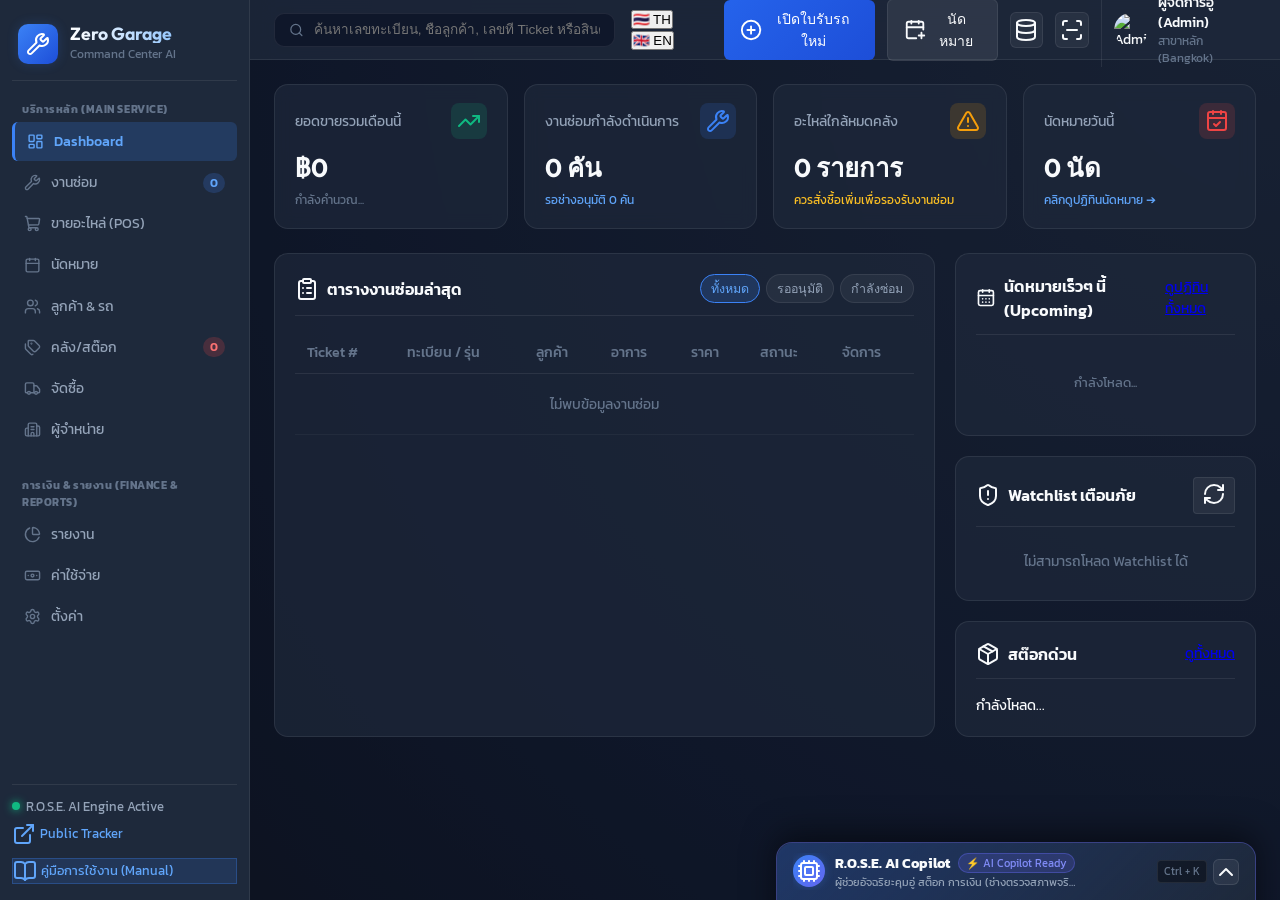
==== commit 2e3e2eee: "Update workshop command center: latest features, scanner, reports, and tests" ====
--- a/static/index.html
+++ b/static/index.html
@@ -3,13 +3,16 @@
 <head>
     <meta charset="UTF-8">
     <meta name="viewport" content="width=device-width, initial-scale=1.0">
-    <title>🚗 Auto Service — Command Center & AI Copilot</title>
+    <title>🚗 Zero Garage — Command Center & AI Copilot</title>
     <meta name="description" content="ระบบหลังบ้านอัจฉริยะสำหรับศูนย์บริการและอู่ซ่อมรถยนต์ครบวงจร">
     <link rel="preconnect" href="https://fonts.googleapis.com">
     <link rel="preconnect" href="https://fonts.gstatic.com" crossorigin>
     <link href="https://fonts.googleapis.com/css2?family=Kanit:wght@300;400;500;600;700&family=Outfit:wght@500;600;700;800&family=Sarabun:wght@300;400;500;600;700&display=swap" rel="stylesheet">
-    <script src="https://unpkg.com/lucide@latest"></script>
-    <link rel="stylesheet" href="/static/chat.css?v=4.0.0">
+    <script src="/static/vendor/lucide-1.59.0.min.js"></script>
+    <script src="/static/auth.js?v=20261017_3"></script>
+    <script src="/static/vendor/chart-4.5.1.umd.min.js"></script>
+    <link rel="stylesheet" href="/static/chat.css?v=20260914_ui_fix_v5">
+    <link rel="stylesheet" href="/static/reports.css?v=20260913_2252">
     <style>
         /* ── CALENDAR ── */
         .calendar-wrap { padding: 16px; }
@@ -87,7 +90,10 @@
         .expense-grid { display:grid; grid-template-columns:repeat(auto-fill,minmax(220px,1fr)); gap:12px; margin-bottom:16px; }
         .expense-cat-card { background:rgba(255,255,255,0.04); border:1px solid rgba(255,255,255,0.08); border-radius:12px; padding:14px; display:flex; align-items:center; gap:12px; }
         .expense-cat-icon { width:40px; height:40px; border-radius:10px; display:flex; align-items:center; justify-content:center; font-size:1.2rem; }
-        .bill-img-link { color:#60a5fa; font-size:0.75rem; cursor:pointer; text-decoration:underline; }
+        .bill-img-link { color:#60a5fa; font-size:0.75rem; cursor:pointer; text-decoration:none; display:inline-flex; align-items:center; gap:4px; padding:2px 8px; border-radius:6px; background:rgba(59,130,246,0.12); border:1px solid rgba(59,130,246,0.25); transition:all 0.2s; }
+        .bill-img-link:hover { background:rgba(59,130,246,0.25); color:#ffffff; }
+        .btn-ticket-photo { display:inline-flex; align-items:center; gap:5px; background:rgba(59,130,246,0.15); border:1px solid rgba(59,130,246,0.35); color:#93c5fd; padding:3px 8px; border-radius:6px; font-size:0.75rem; font-weight:500; text-decoration:none !important; cursor:pointer; transition:all 0.2s; margin-top:4px; }
+        .btn-ticket-photo:hover { background:rgba(59,130,246,0.3); border-color:#60a5fa; color:#ffffff; transform:translateY(-1px); }
         .bill-img-overlay { position:fixed; inset:0; background:rgba(0,0,0,0.85); z-index:300; display:flex; align-items:center; justify-content:center; }
         .bill-img-overlay img { max-width:90vw; max-height:90vh; border-radius:12px; }
 
@@ -95,10 +101,8 @@
         .pos-history-filter { display:flex; gap:8px; margin-bottom:16px; flex-wrap:wrap; }
 
         /* ── MODAL FORM ── */
-        .add-modal-overlay { position:fixed; inset:0; background:rgba(0,0,0,0.7); z-index:200; display:flex; align-items:center; justify-content:center; backdrop-filter:blur(4px); }
-        .add-modal-box { background:var(--bg-card-solid); border:1px solid rgba(255,255,255,0.1); border-radius:16px; width:min(500px,96vw); padding:28px; }
-        .add-modal-box h3 { font-size:1.1rem; font-weight:700; margin-bottom:16px; display:flex; align-items:center; gap:8px; }
-        .form-row-2 { display:grid; grid-template-columns:1fr 1fr; gap:12px; }
+        .add-modal-overlay { position:fixed; inset:0; background:rgba(0,0,0,0.75); z-index:9999 !important; display:flex; align-items:center; justify-content:center; backdrop-filter:blur(4px); }
+        .add-modal-box { background:var(--bg-card-solid); border:1px solid rgba(255,255,255,0.1); border-radius:16px; width:min(500px,96vw); padding:28px; z-index:10000; }
     </style>
 </head>
 <body>
@@ -109,60 +113,61 @@
         <div class="sidebar-brand">
             <div class="brand-icon-wrap"><i data-lucide="wrench"></i></div>
             <div>
-                <h1>Auto Service</h1>
+                <h1>Zero Garage</h1>
                 <span>Command Center AI</span>
             </div>
         </div>
 
-        <div class="sidebar-section-label">MAIN SERVICE</div>
+        <div class="sidebar-section-label" data-i18n="nav_main_service">MAIN SERVICE</div>
         <nav class="side-nav">
             <a href="#" class="nav-item active" data-tab="dashboard" onclick="switchTab(event, 'dashboard')">
-                <i data-lucide="layout-dashboard"></i> <span>Dashboard</span>
+                <i data-lucide="layout-dashboard"></i> <span data-i18n="nav_dashboard">Dashboard</span>
             </a>
             <a href="#" class="nav-item" data-tab="repairs" onclick="switchTab(event, 'repairs')">
-                <i data-lucide="wrench"></i> <span>งานซ่อม</span>
+                <i data-lucide="wrench"></i> <span data-i18n="nav_repairs">งานซ่อม</span>
                 <span class="badge" id="badge-repairs">0</span>
             </a>
             <a href="#" class="nav-item" data-tab="pos" onclick="switchTab(event, 'pos')">
-                <i data-lucide="receipt"></i> <span>ประวัติการซื้อ</span>
+                <i data-lucide="shopping-cart"></i> <span data-i18n="nav_pos">ขายอะไหล่ (POS)</span>
             </a>
             <a href="#" class="nav-item" data-tab="appointments" onclick="switchTab(event, 'appointments')">
-                <i data-lucide="calendar"></i> <span>นัดหมาย</span>
+                <i data-lucide="calendar"></i> <span data-i18n="nav_appointments">นัดหมาย</span>
             </a>
             <a href="#" class="nav-item" data-tab="customers" onclick="switchTab(event, 'customers')">
-                <i data-lucide="users"></i> <span>ลูกค้า & รถ</span>
+                <i data-lucide="users"></i> <span data-i18n="nav_customers">ลูกค้า & รถ</span>
             </a>
             <a href="#" class="nav-item" data-tab="stock" onclick="switchTab(event, 'stock')">
-                <i data-lucide="tags"></i> <span>คลัง/สต๊อก</span>
+                <i data-lucide="tags"></i> <span data-i18n="nav_stock">คลัง/สต๊อก</span>
                 <span class="badge danger" id="badge-stock-warn">0</span>
             </a>
             <a href="#" class="nav-item" data-tab="purchases" onclick="switchTab(event, 'purchases')">
-                <i data-lucide="truck"></i> <span>จัดซื้อ</span>
+                <i data-lucide="truck"></i> <span data-i18n="nav_purchases">จัดซื้อ</span>
             </a>
             <a href="#" class="nav-item" data-tab="suppliers" onclick="switchTab(event, 'suppliers')">
-                <i data-lucide="building-2"></i> <span>ผู้จำหน่าย</span>
+                <i data-lucide="building-2"></i> <span data-i18n="nav_suppliers">ผู้จำหน่าย</span>
             </a>
         </nav>
 
-        <div class="sidebar-section-label" style="margin-top:16px">FINANCE & REPORTS</div>
+        <div class="sidebar-section-label" data-i18n="nav_finance_reports" style="margin-top:16px">FINANCE & REPORTS</div>
         <nav class="side-nav">
             <a href="#" class="nav-item" data-tab="reports" onclick="switchTab(event, 'reports')">
-                <i data-lucide="pie-chart"></i> <span>รายงาน</span>
+                <i data-lucide="pie-chart"></i> <span data-i18n="nav_reports">รายงาน</span>
             </a>
             <a href="#" class="nav-item" data-tab="expenses" onclick="switchTab(event, 'expenses')">
-                <i data-lucide="banknote"></i> <span>ค่าใช้จ่าย</span>
+                <i data-lucide="banknote"></i> <span data-i18n="nav_expenses">ค่าใช้จ่าย</span>
             </a>
             <a href="#" class="nav-item" data-tab="settings" onclick="switchTab(event, 'settings')">
-                <i data-lucide="settings"></i> <span>ตั้งค่า</span>
+                <i data-lucide="settings"></i> <span data-i18n="nav_settings">ตั้งค่า</span>
             </a>
         </nav>
 
         <div class="sidebar-footer" style="margin-top:auto;">
             <div class="api-status">
                 <span class="status-dot online"></span>
-                <span>R.O.S.E. AI Engine Active</span>
-            </div>
-            <a href="/track" target="_blank" class="track-link"><i data-lucide="external-link"></i> Public Tracker</a>
+                <span data-i18n="api_status_text">R.O.S.E. AI Engine Active</span>
+            </div>
+            <a href="/track" target="_blank" class="track-link"><i data-lucide="external-link"></i> <span data-i18n="nav_tracker">Public Tracker</span></a>
+            <a href="/manual" target="_blank" class="track-link" style="margin-top:6px; background:rgba(59,130,246,0.15); color:#60a5fa; border:1px solid rgba(59,130,246,0.3);"><i data-lucide="book-open"></i> <span data-i18n="nav_manual">คู่มือการใช้งาน (Manual)</span></a>
         </div>
     </aside>
 
@@ -173,17 +178,24 @@
         <header class="top-header">
             <div class="header-search">
                 <i data-lucide="search"></i>
-                <input type="text" id="global-search" placeholder="ค้นหาเลขทะเบียน, ชื่อลูกค้า, เลขที่ Ticket หรือสินค้า..." onkeypress="handleGlobalSearch(event)">
+                <input type="text" id="global-search" data-i18n-placeholder="search_placeholder" placeholder="ค้นหาเลขทะเบียน, ชื่อลูกค้า, เลขที่ Ticket หรือสินค้า..." oninput="handleGlobalSearchInput(this.value)" onkeydown="handleGlobalSearch(event)" autocomplete="off">
+                <div id="global-search-dropdown" class="global-search-dropdown" style="display:none;"></div>
             </div>
             <div class="header-actions">
-                <button class="btn-primary" onclick="openNewIntakeModal()"><i data-lucide="plus-circle"></i> เปิดใบรับรถใหม่</button>
-                <button class="btn-secondary" onclick="openAddAppointmentModal()"><i data-lucide="calendar-plus"></i> นัดหมาย</button>
-                <button class="btn-icon" title="สแกนบิล" onclick="location.href='/scan'"><i data-lucide="scan-line"></i></button>
+                <!-- Language Switcher Pill -->
+                <div class="lang-switch-toggle" title="Switch Language / เปลี่ยนภาษา">
+                    <button type="button" class="lang-toggle-btn active" id="btn-lang-th" onclick="setAppLanguage('th')">🇹🇭 TH</button>
+                    <button type="button" class="lang-toggle-btn" id="btn-lang-en" onclick="setAppLanguage('en')">🇬🇧 EN</button>
+                </div>
+                <button class="btn-primary" onclick="openNewIntakeModal()"><i data-lucide="plus-circle"></i> <span data-i18n="btn_new_ticket">เปิดใบรับรถใหม่</span></button>
+                <button class="btn-secondary" onclick="openAddAppointmentModal()"><i data-lucide="calendar-plus"></i> <span data-i18n="btn_appointment">นัดหมาย</span></button>
+                <button class="btn-icon" data-i18n-title="btn_backup_title" title="สำรองและย้ายข้อมูล (Backup & Transfer)" onclick="goToBackupSettings()"><i data-lucide="database"></i></button>
+                <button class="btn-icon" data-i18n-title="btn_scan_title" title="สแกนบิล" onclick="location.href='/scan'"><i data-lucide="scan-line"></i></button>
                 <div class="user-profile">
                     <img src="https://images.unsplash.com/photo-1534528741775-53994a69daeb?w=100&auto=format&fit=crop&q=80" alt="Admin Avatar">
                     <div>
-                        <div class="user-name">ผู้จัดการอู่ (Admin)</div>
-                        <div class="user-role">สาขาหลัก (Bangkok)</div>
+                        <div class="user-name" data-i18n="user_name">ผู้จัดการอู่ (Admin)</div>
+                        <div class="user-role" data-i18n="user_role">สาขาหลัก (Bangkok)</div>
                     </div>
                 </div>
             </div>
@@ -193,58 +205,67 @@
         <main id="tab-dashboard" class="tab-content active">
             <div class="kpi-grid">
                 <div class="kpi-card income">
-                    <div class="kpi-header"><span>ยอดขายรวมเดือนนี้</span><div class="kpi-icon"><i data-lucide="trending-up"></i></div></div>
+                    <div class="kpi-header"><span data-i18n="kpi_revenue_title">ยอดขายรวมเดือนนี้</span><div class="kpi-icon"><i data-lucide="trending-up"></i></div></div>
                     <div class="kpi-value" id="kpi-revenue">฿0</div>
-                    <div class="kpi-sub green"><i data-lucide="arrow-up-right"></i> +14.2% จากเดือนที่แล้ว</div>
+                    <div class="kpi-sub" id="kpi-revenue-sub" style="color:var(--text-muted);" data-i18n="kpi_revenue_calc">กำลังคำนวณ...</div>
                 </div>
                 <div class="kpi-card active-repairs">
-                    <div class="kpi-header"><span>งานซ่อมกำลังดำเนินการ</span><div class="kpi-icon"><i data-lucide="wrench"></i></div></div>
+                    <div class="kpi-header"><span data-i18n="kpi_repairs_title">งานซ่อมกำลังดำเนินการ</span><div class="kpi-icon"><i data-lucide="wrench"></i></div></div>
                     <div class="kpi-value" id="kpi-active-repairs">0 คัน</div>
                     <div class="kpi-sub blue" id="kpi-pending-approval">รอช่างอนุมัติ 0 คัน</div>
                 </div>
                 <div class="kpi-card low-stock">
-                    <div class="kpi-header"><span>อะไหล่ใกล้หมดคลัง</span><div class="kpi-icon"><i data-lucide="alert-triangle"></i></div></div>
+                    <div class="kpi-header"><span data-i18n="kpi_stock_title">อะไหล่ใกล้หมดคลัง</span><div class="kpi-icon"><i data-lucide="alert-triangle"></i></div></div>
                     <div class="kpi-value" id="kpi-low-stock">0 รายการ</div>
-                    <div class="kpi-sub amber">ควรสั่งซื้อเพิ่มเพื่อรองรับงานซ่อม</div>
-                </div>
-                <div class="kpi-card overdue">
-                    <div class="kpi-header"><span>นัดหมายวันนี้</span><div class="kpi-icon"><i data-lucide="calendar-check"></i></div></div>
-                    <div class="kpi-value" id="kpi-appointments">0 คัน</div>
-                    <div class="kpi-sub blue" id="kpi-appt-sub">คลิกดูปฏิทินนัดหมาย</div>
+                    <div class="kpi-sub amber" data-i18n="kpi_stock_sub">ควรสั่งซื้อเพิ่มเพื่อรองรับงานซ่อม</div>
+                </div>
+                <div class="kpi-card overdue" onclick="switchTab(null, 'appointments')" style="cursor:pointer;" title="คลิกเพื่อเปิดดูปฏิทินนัดหมาย">
+                    <div class="kpi-header"><span data-i18n="kpi_appt_title">นัดหมายวันนี้</span><div class="kpi-icon"><i data-lucide="calendar-check"></i></div></div>
+                    <div class="kpi-value" id="kpi-appointments">0 นัด</div>
+                    <div class="kpi-sub blue" id="kpi-appt-sub" data-i18n="kpi_appt_sub">คลิกดูปฏิทินนัดหมาย ➔</div>
                 </div>
             </div>
 
             <div class="dashboard-body-grid">
                 <div class="dash-card main-table-card">
                     <div class="card-header">
-                        <h3><i data-lucide="clipboard-list"></i> ตารางงานซ่อมล่าสุด</h3>
+                        <h3><i data-lucide="clipboard-list"></i> <span data-i18n="recent_repairs_title">ตารางงานซ่อมล่าสุด</span></h3>
                         <div class="table-filter-pills">
-                            <button class="pill active" onclick="filterDashTickets(this, 'all')">ทั้งหมด</button>
-                            <button class="pill" onclick="filterDashTickets(this, 'PENDING_MECHANIC_APPROVAL')">รออนุมัติ</button>
-                            <button class="pill" onclick="filterDashTickets(this, 'APPROVED')">กำลังซ่อม</button>
+                            <button class="pill active" onclick="filterDashTickets(this, 'all')" data-i18n="filter_all">ทั้งหมด</button>
+                            <button class="pill" onclick="filterDashTickets(this, 'PENDING_MECHANIC_APPROVAL')" data-i18n="filter_pending">รออนุมัติ</button>
+                            <button class="pill" onclick="filterDashTickets(this, 'APPROVED')" data-i18n="filter_approved">กำลังซ่อม</button>
                         </div>
                     </div>
                     <div class="table-responsive">
                         <table class="data-table" id="tickets-table">
-                            <thead><tr><th>Ticket #</th><th>ทะเบียน / รุ่น</th><th>ลูกค้า</th><th>อาการ</th><th>ราคา</th><th>สถานะ</th><th>จัดการ</th></tr></thead>
-                            <tbody id="tickets-tbody"><tr><td colspan="7" class="text-center py-4">กำลังโหลด...</td></tr></tbody>
+                            <thead><tr><th>Ticket #</th><th data-i18n="th_plate_model">ทะเบียน / รุ่น</th><th data-i18n="th_customer">ลูกค้า</th><th data-i18n="th_symptoms">อาการ</th><th data-i18n="th_price">ราคา</th><th data-i18n="th_status">สถานะ</th><th data-i18n="th_actions">จัดการ</th></tr></thead>
+                            <tbody id="tickets-tbody"><tr><td colspan="7" class="text-center py-4" data-i18n="loading_text">กำลังโหลด...</td></tr></tbody>
                         </table>
                     </div>
                 </div>
                 <div class="dash-card-column">
                     <div class="dash-card">
                         <div class="card-header">
-                            <h3><i data-lucide="shield-alert"></i> Watchlist เตือนภัย</h3>
-                            <button class="btn-sm" onclick="fetchWatchlist()"><i data-lucide="refresh-cw"></i></button>
-                        </div>
-                        <div class="watchlist-list" id="watchlist-container"><p class="loading-msg">กำลังโหลด...</p></div>
+                            <h3><i data-lucide="calendar-days"></i> <span data-i18n="upcoming_appts_title">นัดหมายเร็วๆ นี้ (Upcoming)</span></h3>
+                            <a href="#" onclick="switchTab(null,'appointments')" class="link-sm" data-i18n="view_calendar_link">ดูปฏิทินทั้งหมด</a>
+                        </div>
+                        <div class="upcoming-appts-list" id="dashboard-appts-container" style="padding:10px 14px;">
+                            <p class="loading-msg" style="color:var(--text-muted);font-size:13px;text-align:center;padding:12px 0;" data-i18n="loading_text">กำลังโหลดนัดหมาย...</p>
+                        </div>
                     </div>
                     <div class="dash-card" style="margin-top:20px;">
                         <div class="card-header">
-                            <h3><i data-lucide="package"></i> สต๊อกด่วน</h3>
-                            <a href="#" onclick="switchTab(null,'stock')" class="link-sm">ดูทั้งหมด</a>
-                        </div>
-                        <div class="quick-stock-list" id="quick-stock-container"><p class="loading-msg">กำลังโหลด...</p></div>
+                            <h3><i data-lucide="shield-alert"></i> <span data-i18n="watchlist_title">Watchlist เตือนภัย</span></h3>
+                            <button class="btn-sm" onclick="fetchWatchlist()"><i data-lucide="refresh-cw"></i></button>
+                        </div>
+                        <div class="watchlist-list" id="watchlist-container"><p class="loading-msg" data-i18n="loading_text">กำลังโหลด...</p></div>
+                    </div>
+                    <div class="dash-card" style="margin-top:20px;">
+                        <div class="card-header">
+                            <h3><i data-lucide="package"></i> <span data-i18n="quick_stock_title">สต๊อกด่วน</span></h3>
+                            <a href="#" onclick="switchTab(null,'stock')" class="link-sm" data-i18n="view_all_link">ดูทั้งหมด</a>
+                        </div>
+                        <div class="quick-stock-list" id="quick-stock-container"><p class="loading-msg" data-i18n="loading_text">กำลังโหลด...</p></div>
                     </div>
                 </div>
             </div>
@@ -253,30 +274,50 @@
         <!-- ── TAB 2: REPAIRS ── -->
         <main id="tab-repairs" class="tab-content">
             <div class="section-title-bar">
-                <h2><i data-lucide="wrench"></i> การจัดการงานซ่อม</h2>
-                <button class="btn-primary" onclick="openNewIntakeModal()"><i data-lucide="plus"></i> เปิดใบรับรถใหม่</button>
+                <h2><i data-lucide="wrench"></i> การจัดการงานซ่อม (Repairs Hub)</h2>
+                <div style="display:flex;gap:8px;align-items:center;flex-wrap:wrap;">
+                    <input type="text" id="repairs-search-input" class="form-input" placeholder="🔍 ค้นหา (Ticket, ทะเบียน, ลูกค้า, ช่าง)..." oninput="filterRepairsTable()" style="max-width:280px;padding:6px 12px;font-size:0.84rem;">
+                    <button class="btn-primary" onclick="openNewIntakeModal()"><i data-lucide="plus"></i> เปิดใบรับรถใหม่</button>
+                </div>
+            </div>
+            <div class="table-filter-pills" style="margin-bottom:12px;">
+                <button class="pill active" onclick="filterRepairsStatus(this, 'all')">ทั้งหมด</button>
+                <button class="pill" onclick="filterRepairsStatus(this, 'PENDING_MECHANIC_APPROVAL')">รออนุมัติ</button>
+                <button class="pill" onclick="filterRepairsStatus(this, 'APPROVED')">กำลังซ่อม</button>
+                <button class="pill" onclick="filterRepairsStatus(this, 'COMPLETED')">ซ่อมเสร็จแล้ว</button>
             </div>
             <div class="dash-card">
                 <div id="full-repairs-table-container"></div>
             </div>
         </main>
 
-        <!-- ── TAB 3: POS → PURCHASE HISTORY ── -->
+        <!-- ── TAB 3: POS → PARTS SALES & REPAIR PARTS ── -->
         <main id="tab-pos" class="tab-content">
             <div class="section-title-bar">
-                <h2><i data-lucide="receipt"></i> ประวัติการซื้อ & อะไหล่ที่ใช้ในการซ่อม</h2>
-                <button class="btn-secondary" onclick="fillInput('บิลอะไหล่');toggleCopilot()"><i data-lucide="cpu"></i> เพิ่มผ่าน AI</button>
+                <h2><i data-lucide="shopping-cart"></i> <span data-i18n="pos_title">ประวัติการขายอะไหล่ (POS) & อะไหล่ที่ใช้ในงานซ่อม</span></h2>
+                <div style="display:flex;gap:8px;flex-wrap:wrap;">
+                    <button class="btn-primary" onclick="openAddPOSModal()" style="background:#10b981;border-color:#10b981;">
+                        <i data-lucide="shopping-cart"></i> <span data-i18n="pos_manual_btn">+ คนซื้ออะไหล่ (POS)</span>
+                    </button>
+                    <button class="btn-secondary" onclick="openAddPurchaseModal()">
+                        <i data-lucide="truck"></i> <span>+ จัดซื้อเข้าอู่</span>
+                    </button>
+                    <button class="btn-secondary" onclick="fillInput('บิลอะไหล่');toggleCopilot()">
+                        <i data-lucide="cpu"></i> <span data-i18n="pos_ai_btn">เพิ่มผ่าน AI</span>
+                    </button>
+                </div>
             </div>
             <div class="dash-card">
                 <div class="pos-history-filter">
-                    <button class="pill active" onclick="filterPOSHistory(this,'all')">ทั้งหมด</button>
-                    <button class="pill" onclick="filterPOSHistory(this,'purchase')">📦 จัดซื้อ</button>
-                    <button class="pill" onclick="filterPOSHistory(this,'repair')">🔧 ใช้ในซ่อม</button>
+                    <button class="pill active" onclick="filterPOSHistory(this,'pos_sale')" data-i18n="pos_filter_sale">🛒 คนซื้ออะไหล่ (POS)</button>
+                    <button class="pill" onclick="filterPOSHistory(this,'all')" data-i18n="pos_filter_all">ทั้งหมด</button>
+                    <button class="pill" onclick="filterPOSHistory(this,'repair')" data-i18n="pos_filter_repair">🔧 ใช้ในซ่อม</button>
+                    <button class="pill" onclick="filterPOSHistory(this,'purchase')" data-i18n="pos_filter_purchase">📦 จัดซื้อเข้าอู่</button>
                 </div>
                 <div class="table-responsive">
                     <table class="data-table">
-                        <thead><tr><th>วันที่</th><th>ประเภท</th><th>รายการ</th><th>จำนวน</th><th>ราคา/หน่วย</th><th>ยอดรวม</th><th>อ้างอิง</th></tr></thead>
-                        <tbody id="pos-history-tbody"><tr><td colspan="7" class="text-center py-4">กำลังโหลดประวัติ...</td></tr></tbody>
+                        <thead><tr><th>วันที่</th><th>ประเภท</th><th>รายการ</th><th>จำนวน</th><th>ราคา/หน่วย</th><th>ยอดรวม</th><th>ลูกค้า / อ้างอิง</th><th style="text-align:center;">จัดการ</th></tr></thead>
+                        <tbody id="pos-history-tbody"><tr><td colspan="8" class="text-center py-4">กำลังโหลดประวัติ...</td></tr></tbody>
                     </table>
                 </div>
             </div>
@@ -312,12 +353,16 @@
         <main id="tab-customers" class="tab-content">
             <div class="section-title-bar">
                 <h2><i data-lucide="users"></i> ฐานข้อมูลลูกค้า 360° & ทะเบียนรถยนต์</h2>
-                <button class="btn-secondary" onclick="fillInput('เพิ่มลูกค้าใหม่');toggleCopilot()"><i data-lucide="cpu"></i> เพิ่มผ่าน AI</button>
+                <div style="display:flex;gap:8px;align-items:center;flex-wrap:wrap;">
+                    <input type="text" id="cust-search-input" class="form-input" placeholder="🔍 ค้นหาชื่อ, เบอร์โทร, LINE, ทะเบียน..." oninput="filterCustomersTable()" style="max-width:260px;padding:6px 12px;font-size:0.84rem;">
+                    <button class="btn-primary" onclick="openAddCustomerModal()"><i data-lucide="user-plus"></i> เพิ่มลูกค้าใหม่</button>
+                    <button class="btn-secondary" onclick="fillInput('เพิ่มลูกค้าใหม่');toggleCopilot()"><i data-lucide="cpu"></i> AI</button>
+                </div>
             </div>
             <div class="dash-card">
                 <div class="table-responsive">
                     <table class="data-table">
-                        <thead><tr><th>ชื่อลูกค้า</th><th>เบอร์โทรศัพท์</th><th>LINE</th><th>จำนวนรถ</th><th>ทะเบียนล่าสุด</th><th>งานซ่อมทั้งหมด</th><th>จัดการ</th></tr></thead>
+                        <thead><tr><th>ชื่อลูกค้า</th><th>เบอร์โทรศัพท์</th><th>LINE ID</th><th>จำนวนรถ</th><th>ทะเบียนล่าสุด</th><th>งานซ่อมทั้งหมด</th><th>จัดการ</th></tr></thead>
                         <tbody id="customers-tbody"><tr><td colspan="7" class="text-center py-4">กำลังโหลด...</td></tr></tbody>
                     </table>
                 </div>
@@ -330,9 +375,49 @@
                 <h2><i data-lucide="tags"></i> คลังสินค้า & สต๊อกอะไหล่</h2>
                 <div style="display:flex;gap:8px;">
                     <button class="btn-secondary" onclick="fillInput('เพิ่มสต็อก น้ำมันเครื่อง 10');toggleCopilot()"><i data-lucide="cpu"></i> ปรับผ่าน AI</button>
-                    <button class="btn-primary" onclick="openAddStockModal()"><i data-lucide="plus"></i> เพิ่มอะไหล่</button>
-                </div>
-            </div>
+                    <button class="btn-scanner-inline" id="btn-barcode-stock" onclick="openStockScanner()"><i data-lucide="scan-barcode"></i> สแกนบาร์โค้ด</button>
+                    <button class="btn-secondary" onclick="fxOpenReorder()" title="อะไหล่ที่ต่ำกว่าจุดสั่งซื้อ จัดกลุ่มตามร้านที่ซื้อ"><i data-lucide="clipboard-list"></i> สั่งของที่ใกล้หมด</button>
+                    <button class="btn-secondary" onclick="fxPrintLabelsForTable()" title="พิมพ์ฉลากบาร์โค้ดของรายการที่แสดงในตาราง"><i data-lucide="tag"></i> พิมพ์ฉลาก</button>
+                    <button class="btn-primary" onclick="openAddStockModal()"><i data-lucide="plus"></i> เพิ่มอะไหล่ใหม่</button>
+                </div>
+            </div>
+            <!-- Stock Search & Filter Toolbar -->
+            <div class="stock-search-toolbar" style="margin-bottom:14px; position:relative; z-index:20;">
+                <div style="display:flex; gap:10px; align-items:center; flex-wrap:wrap;">
+                    <!-- Search Input with Dropdown -->
+                    <div style="position:relative; flex:1; min-width:280px;">
+                        <i data-lucide="search" style="position:absolute; left:12px; top:50%; transform:translateY(-50%); width:16px; height:16px; color:var(--text-muted); pointer-events:none;"></i>
+                        <input type="text" id="stock-search-input" class="form-input" 
+                               placeholder="🔍 ค้นหาอะไหล่ (ชื่อ, SKU, หมวดหมู่) — ค้นหลายชิ้นใช้ , เช่น น้ำมันเครื่อง, กรองอากาศ"
+                               oninput="handleStockSearchInput(this.value)" 
+                               onkeydown="handleStockSearchKeydown(event)"
+                               autocomplete="off"
+                               style="padding-left:36px; padding-right:34px; width:100%; border-radius:8px; background:rgba(15,23,42,0.6); border:1px solid rgba(255,255,255,0.12); font-size:0.88rem;">
+                        <button type="button" id="stock-search-clear-btn" onclick="clearStockSearch()" title="ล้างการค้นหา" style="display:none; position:absolute; right:10px; top:50%; transform:translateY(-50%); background:rgba(255,255,255,0.1); border:none; color:var(--text-muted); cursor:pointer; font-size:12px; width:20px; height:20px; border-radius:50%; align-items:center; justify-content:center;">✕</button>
+                        
+                        <!-- Stock Live Autocomplete Dropdown -->
+                        <div id="stock-search-dropdown" class="global-search-dropdown" style="display:none; position:absolute; top:calc(100% + 4px); left:0; right:0; min-width:100%; max-height:340px; z-index:1000;">
+                        </div>
+                    </div>
+
+                    <!-- Category Pills -->
+                    <div id="stock-category-pills" style="display:flex; gap:6px; overflow-x:auto; padding:2px 0;">
+                        <!-- Injected dynamically in chat.js -->
+                    </div>
+                </div>
+
+                <!-- Active Filter Banner (shown when filtered down to one item or search query) -->
+                <div id="stock-active-filter-banner" style="display:none; margin-top:10px; padding:10px 14px; background:rgba(59,130,246,0.12); border:1px solid rgba(59,130,246,0.35); border-radius:8px; align-items:center; justify-content:space-between; font-size:0.85rem; color:#93c5fd;">
+                    <div style="display:flex; align-items:center; gap:8px;">
+                        <i data-lucide="filter" style="width:16px; height:16px; color:#60a5fa; flex-shrink:0;"></i>
+                        <span id="stock-active-filter-text">กำลังแสดงเฉพาะรายการ: <strong>...</strong></span>
+                    </div>
+                    <button type="button" class="btn-sm" onclick="clearStockSearch()" style="background:rgba(255,255,255,0.1); border:1px solid rgba(255,255,255,0.2); color:#fff; padding:4px 12px; border-radius:6px; cursor:pointer; display:inline-flex; align-items:center; gap:5px; font-size:0.8rem;">
+                        <i data-lucide="x" style="width:13px;height:13px;"></i> แสดงอะไหล่ทั้งหมด
+                    </button>
+                </div>
+            </div>
+
             <div class="dash-card">
                 <div class="table-responsive">
                     <table class="data-table">
@@ -355,7 +440,8 @@
         <main id="tab-purchases" class="tab-content">
             <div class="section-title-bar">
                 <h2><i data-lucide="truck"></i> ประวัติใบจัดซื้ออะไหล่</h2>
-                <div style="display:flex;gap:8px;">
+                <div style="display:flex;gap:8px;flex-wrap:wrap;">
+                    <button class="btn-primary" onclick="openAddPurchaseModal()"><i data-lucide="plus-circle"></i> <span data-i18n="pos_manual_btn">บันทึกจัดซื้อ (Manual)</span></button>
                     <button class="btn-secondary" onclick="fillInput('บิลจัดซื้อ');toggleCopilot()"><i data-lucide="scan-line"></i> สแกนบิล AI</button>
                     <button class="btn-secondary" onclick="location.href='/scan'"><i data-lucide="camera"></i> สแกนรูปภาพ</button>
                 </div>
@@ -363,8 +449,8 @@
             <div class="dash-card">
                 <div class="table-responsive">
                     <table class="data-table">
-                        <thead><tr><th>เลขที่บิล</th><th>วันที่</th><th>ผู้จำหน่าย</th><th>รายการสินค้า</th><th>ยอดรวม</th><th>หมายเหตุ</th></tr></thead>
-                        <tbody id="purchases-tbody"><tr><td colspan="6" class="text-center py-4">กำลังโหลด...</td></tr></tbody>
+                        <thead><tr><th>เลขที่บิล</th><th>วันที่</th><th>ผู้จำหน่าย</th><th>รายการสินค้า</th><th>ยอดรวม</th><th>หมายเหตุ</th><th style="text-align:center;">จัดการ</th></tr></thead>
+                        <tbody id="purchases-tbody"><tr><td colspan="7" class="text-center py-4">กำลังโหลด...</td></tr></tbody>
                     </table>
                 </div>
             </div>
@@ -381,14 +467,544 @@
             </div>
         </main>
 
-        <!-- ── TAB 9: REPORTS ── -->
-        <main id="tab-reports" class="tab-content">
-            <div class="section-title-bar">
-                <h2><i data-lucide="pie-chart"></i> รายงานวิเคราะห์ประจำเดือน</h2>
-                <button class="btn-sm" onclick="loadReports()"><i data-lucide="refresh-cw"></i> รีเฟรช</button>
-            </div>
-            <div class="reports-grid" id="reports-grid">
-                <p class="loading-msg" style="padding:20px;">กำลังโหลดรายงาน...</p>
+        <!-- ── TAB 9: REPORTS (ศูนย์รวมรายงาน) ── -->
+        <main id="tab-reports" class="tab-content reports-container">
+            <!-- Header bar with Title -->
+            <div class="reports-header-bar">
+                <div class="reports-header-title" id="report-page-title">
+                    <i data-lucide="layout-grid"></i> ศูนย์รวมรายงาน
+                </div>
+            </div>
+
+            <!-- 1. HUB VIEW: 7 Cards Grid -->
+            <div id="report-hub-view" class="subreport-view active">
+                <div class="reports-hub-grid">
+                    <!-- Card 1: รายงานยอดขาย -->
+                    <div class="report-hub-card" onclick="window.reportsApp.openReport('sales')">
+                        <div class="report-hub-card-title">
+                            <i data-lucide="trending-up" class="icon-sales"></i> รายงานยอดขาย
+                        </div>
+                        <div class="report-hub-card-desc">ยอดขายรายวัน แยกอะไหล่/งานซ่อม</div>
+                    </div>
+
+                    <!-- Card 2: อะไหล่ขายดี -->
+                    <div class="report-hub-card" onclick="window.reportsApp.openReport('topParts')">
+                        <div class="report-hub-card-title">
+                            <i data-lucide="flame" class="icon-hot"></i> อะไหล่ขายดี
+                        </div>
+                        <div class="report-hub-card-desc">สินค้าขายดีที่สุดตามช่วงเวลา</div>
+                    </div>
+
+                    <!-- Card 3: รายงานสต็อก -->
+                    <div class="report-hub-card" onclick="window.reportsApp.openReport('stock')">
+                        <div class="report-hub-card-title">
+                            <i data-lucide="package" class="icon-stock"></i> รายงานสต็อก
+                        </div>
+                        <div class="report-hub-card-desc">สต็อกคงเหลือและมูลค่าคลัง</div>
+                    </div>
+
+                    <!-- Card 4: รายงานช่าง -->
+                    <div class="report-hub-card" onclick="window.reportsApp.openReport('mechanics')">
+                        <div class="report-hub-card-title">
+                            <i data-lucide="wrench" class="icon-mechanic"></i> รายงานช่าง
+                        </div>
+                        <div class="report-hub-card-desc">ผลงานช่างและค่าคอมมิชชั่น</div>
+                    </div>
+
+                    <!-- Card 5: รายงานลูกค้า -->
+                    <div class="report-hub-card" onclick="window.reportsApp.openReport('customers')">
+                        <div class="report-hub-card-title">
+                            <i data-lucide="users" class="icon-customer"></i> รายงานลูกค้า
+                        </div>
+                        <div class="report-hub-card-desc">ลูกค้าที่ใช้จ่ายสูงสุด</div>
+                    </div>
+
+                    <!-- Card 6: กำไร-ขาดทุน -->
+                    <div class="report-hub-card" onclick="window.reportsApp.openReport('profit')">
+                        <div class="report-hub-card-title">
+                            <i data-lucide="coins" class="icon-profit"></i> กำไร-ขาดทุน
+                        </div>
+                        <div class="report-hub-card-desc">รายรับ - ต้นทุน - รายจ่าย</div>
+                    </div>
+
+                    <!-- New: daily close / job profit / outstanding -->
+                    <div class="report-hub-card" onclick="window.reportsApp.openReport('dailyClose')">
+                        <div class="report-hub-card-title"><i data-lucide="calendar-check" class="icon-sales"></i> ปิดยอดประจำวัน</div>
+                        <div class="report-hub-card-desc">เงินรับแยกเงินสด/โอน รายจ่าย อะไหล่ที่ใช้</div>
+                    </div>
+                    <div class="report-hub-card" onclick="window.reportsApp.openReport('jobProfit')">
+                        <div class="report-hub-card-title"><i data-lucide="badge-dollar-sign" class="icon-profit"></i> กำไรรายงาน</div>
+                        <div class="report-hub-card-desc">ยอดขาย − ทุนอะไหล่ ของแต่ละงาน</div>
+                    </div>
+                    <div class="report-hub-card" onclick="window.reportsApp.openReport('outstanding')">
+                        <div class="report-hub-card-title"><i data-lucide="hourglass" class="icon-customer"></i> ลูกค้าค้างชำระ</div>
+                        <div class="report-hub-card-desc">งานที่ยังเก็บเงินไม่ครบ</div>
+                    </div>
+
+                    <!-- Card 7: รายงานภาษีขาย -->
+                    <div class="report-hub-card" onclick="window.reportsApp.openReport('tax')">
+                        <div class="report-hub-card-title">
+                            <i data-lucide="file-text" class="icon-tax"></i> รายงานภาษีขาย
+                        </div>
+                        <div class="report-hub-card-desc">สำหรับยื่น ภพ.30</div>
+                    </div>
+                </div>
+            </div>
+
+            <!-- 2. SUB-REPORT: รายงานยอดขาย -->
+            <div id="report-sales-view" class="subreport-view">
+                <div class="report-filter-bar">
+                    <div class="report-date-group">
+                        <label>ตั้งแต่วันที่</label>
+                        <input type="date" id="sales-start-date" class="report-date-input">
+                    </div>
+                    <div class="report-date-group">
+                        <label>ถึงวันที่</label>
+                        <input type="date" id="sales-end-date" class="report-date-input">
+                    </div>
+                    <button class="btn-report-filter" onclick="window.reportsApp.loadReportData('sales')">แสดงรายงาน</button>
+                    <button class="btn-report-export" onclick="window.reportsApp.exportToCSV('sales_report', 'sales-table')"><i data-lucide="download"></i> Export CSV</button>
+                    <a class="report-back-link" onclick="window.reportsApp.showReportHub()"><i data-lucide="arrow-left"></i> ศูนย์รวมรายงาน</a>
+                </div>
+
+                <div class="report-kpi-row">
+                    <div class="report-kpi-card">
+                        <div class="report-kpi-label">ยอดขายอะไหล่ (POS)</div>
+                        <div class="report-kpi-val blue" id="sales-kpi-parts">0.00</div>
+                    </div>
+                    <div class="report-kpi-card">
+                        <div class="report-kpi-label">ยอดงานซ่อม</div>
+                        <div class="report-kpi-val green" id="sales-kpi-repair">0.00</div>
+                    </div>
+                    <div class="report-kpi-card">
+                        <div class="report-kpi-label">รวมทั้งสิ้น</div>
+                        <div class="report-kpi-val" id="sales-kpi-grand">0.00</div>
+                    </div>
+                </div>
+
+                <div class="report-content-card">
+                    <div class="report-card-heading">ยอดขายอะไหล่รายวัน</div>
+                    <div class="sales-chart-wrap">
+                        <canvas id="sales-daily-chart"></canvas>
+                    </div>
+                </div>
+
+                <div class="report-content-card">
+                    <div class="report-table-controls">
+                        <input type="text" id="sales-search-input" class="report-search-input" placeholder="ค้นหา...">
+                        <div class="report-entries-select">
+                            <span>แสดง</span>
+                            <select id="sales-entries-select">
+                                <option value="10">10</option>
+                                <option value="25" selected>25</option>
+                                <option value="50">50</option>
+                            </select>
+                            <span>รายการ</span>
+                        </div>
+                    </div>
+                    <div class="report-table-wrapper">
+                        <table class="report-data-table" id="sales-table">
+                            <thead>
+                                <tr>
+                                    <th>วันที่</th>
+                                    <th>เลขที่เอกสาร</th>
+                                    <th>ลูกค้า</th>
+                                    <th>ทะเบียนรถ</th>
+                                    <th>ประเภท</th>
+                                    <th class="text-right">ยอดเงิน</th>
+                                </tr>
+                            </thead>
+                            <tbody id="sales-tbody">
+                                <tr><td colspan="6" class="empty-report-msg">กำลังโหลดข้อมูล...</td></tr>
+                            </tbody>
+                        </table>
+                    </div>
+                    <div class="report-pagination" id="sales-pagination"></div>
+                </div>
+            </div>
+
+            <!-- 3. SUB-REPORT: อะไหล่ขายดี -->
+            <div id="report-topParts-view" class="subreport-view">
+                <div class="report-filter-bar">
+                    <div class="report-date-group">
+                        <label>ตั้งแต่วันที่</label>
+                        <input type="date" id="topParts-start-date" class="report-date-input">
+                    </div>
+                    <div class="report-date-group">
+                        <label>ถึงวันที่</label>
+                        <input type="date" id="topParts-end-date" class="report-date-input">
+                    </div>
+                    <button class="btn-report-filter" onclick="window.reportsApp.loadReportData('topParts')">แสดงรายงาน</button>
+                    <button class="btn-report-export" onclick="window.reportsApp.exportToCSV('top_parts_report', 'topparts-table')"><i data-lucide="download"></i> Export CSV</button>
+                    <a class="report-back-link" onclick="window.reportsApp.showReportHub()"><i data-lucide="arrow-left"></i> ศูนย์รวมรายงาน</a>
+                </div>
+
+                <div class="report-content-card">
+                    <div class="report-card-heading" id="topparts-card-title">อะไหล่ขายดี</div>
+                    <div class="report-table-controls" style="margin-top:16px;">
+                        <input type="text" id="topparts-search-input" class="report-search-input" placeholder="ค้นหา...">
+                        <div class="report-entries-select">
+                            <span>แสดง</span>
+                            <select id="topparts-entries-select">
+                                <option value="10">10</option>
+                                <option value="25" selected>25</option>
+                                <option value="50">50</option>
+                            </select>
+                            <span>รายการ</span>
+                        </div>
+                    </div>
+                    <div class="report-table-wrapper">
+                        <table class="report-data-table" id="topparts-table">
+                            <thead>
+                                <tr>
+                                    <th class="text-center" style="width:70px;">อันดับ</th>
+                                    <th>SKU</th>
+                                    <th>ชื่อ</th>
+                                    <th class="text-center">จำนวนขาย</th>
+                                    <th class="text-right">ยอดเงิน</th>
+                                </tr>
+                            </thead>
+                            <tbody id="topparts-tbody">
+                                <tr><td colspan="5" class="empty-report-msg">ไม่มีข้อมูลในช่วงเวลานี้</td></tr>
+                            </tbody>
+                        </table>
+                    </div>
+                    <div class="report-pagination" id="topparts-pagination"></div>
+                </div>
+            </div>
+
+            <!-- 4. SUB-REPORT: รายงานสต็อก -->
+            <div id="report-stock-view" class="subreport-view">
+                <div class="stock-top-kpi">
+                    <div>
+                        <div class="label">มูลค่าสต็อกรวม (ราคาทุน)</div>
+                        <div class="amount" id="stock-total-cost-val">0.00 ฿</div>
+                    </div>
+                    <div style="display:flex;align-items:center;gap:16px;">
+                        <button class="btn-report-export" onclick="window.reportsApp.exportToCSV('stock_report', 'stock-report-table')"><i data-lucide="download"></i> Export CSV</button>
+                        <a class="report-back-link" onclick="window.reportsApp.showReportHub()"><i data-lucide="arrow-left"></i> ศูนย์รวมรายงาน</a>
+                    </div>
+                </div>
+
+                <div class="report-content-card">
+                    <div class="report-table-controls">
+                        <input type="text" id="stock-report-search" class="report-search-input" placeholder="ค้นหา...">
+                        <div class="report-entries-select">
+                            <span>แสดง</span>
+                            <select id="stock-report-entries-select">
+                                <option value="10">10</option>
+                                <option value="25" selected>25</option>
+                                <option value="50">50</option>
+                            </select>
+                            <span>รายการ</span>
+                        </div>
+                    </div>
+                    <div class="report-table-wrapper">
+                        <table class="report-data-table" id="stock-report-table">
+                            <thead>
+                                <tr>
+                                    <th>SKU</th>
+                                    <th>ชื่อ</th>
+                                    <th>หมวด</th>
+                                    <th class="text-center">คงเหลือ</th>
+                                    <th class="text-right">ทุน/หน่วย</th>
+                                    <th class="text-right">มูลค่า</th>
+                                </tr>
+                            </thead>
+                            <tbody id="stock-report-tbody">
+                                <tr><td colspan="6" class="empty-report-msg">กำลังโหลดข้อมูล...</td></tr>
+                            </tbody>
+                            <tfoot>
+                                <tr>
+                                    <td colspan="5"><strong>รวมมูลค่า</strong></td>
+                                    <td class="text-right font-mono" id="stock-footer-total" style="font-weight:700;color:#f8fafc;">0.00</td>
+                                </tr>
+                            </tfoot>
+                        </table>
+                    </div>
+                    <div class="report-pagination" id="stock-report-pagination"></div>
+                </div>
+            </div>
+
+            <!-- 5. SUB-REPORT: รายงานช่าง -->
+            <div id="report-mechanics-view" class="subreport-view">
+                <div class="report-filter-bar">
+                    <div class="report-date-group">
+                        <label>ตั้งแต่วันที่</label>
+                        <input type="date" id="mechanics-start-date" class="report-date-input">
+                    </div>
+                    <div class="report-date-group">
+                        <label>ถึงวันที่</label>
+                        <input type="date" id="mechanics-end-date" class="report-date-input">
+                    </div>
+                    <div class="report-date-group">
+                        <label>% คอม (ของค่าแรง)</label>
+                        <input type="number" id="mechanics-commission" class="report-date-input" min="0" max="100" step="0.5" style="width:90px;" placeholder="ตั้งค่า">
+                    </div>
+                    <button class="btn-report-filter" onclick="window.reportsApp.loadReportData('mechanics')">แสดงรายงาน</button>
+                    <button class="btn-report-export" onclick="window.reportsApp.exportToCSV('mechanics_report', 'mechanics-table')"><i data-lucide="download"></i> Export CSV</button>
+                    <a class="report-back-link" onclick="window.reportsApp.showReportHub()"><i data-lucide="arrow-left"></i> ศูนย์รวมรายงาน</a>
+                </div>
+
+                <div class="report-content-card">
+                    <div class="report-card-heading" id="mechanics-card-title">ผลงานช่าง</div>
+                    <div class="report-table-controls" style="margin-top:16px;">
+                        <input type="text" id="mechanics-search-input" class="report-search-input" placeholder="ค้นหา...">
+                        <div class="report-entries-select">
+                            <span>แสดง</span>
+                            <select id="mechanics-entries-select">
+                                <option value="10">10</option>
+                                <option value="25" selected>25</option>
+                                <option value="50">50</option>
+                            </select>
+                            <span>รายการ</span>
+                        </div>
+                    </div>
+                    <div class="report-table-wrapper">
+                        <table class="report-data-table" id="mechanics-table">
+                            <thead>
+                                <tr>
+                                    <th>ช่าง</th>
+                                    <th class="text-center">จำนวนงาน</th>
+                                    <th class="text-center">ซ่อมเสร็จ</th>
+                                    <th class="text-center">งานค้างในมือ</th>
+                                    <th class="text-right">ยอดขายรวม</th>
+                                    <th class="text-right">ค่าแรงรวม</th>
+                                    <th class="text-center">% คอม</th>
+                                    <th class="text-right">ค่าคอมมิชชั่น</th>
+                                </tr>
+                            </thead>
+                            <tbody id="mechanics-tbody">
+                                <tr><td colspan="8" class="empty-report-msg">กำลังโหลดข้อมูล...</td></tr>
+                            </tbody>
+                        </table>
+                    </div>
+                    <div class="report-pagination" id="mechanics-pagination"></div>
+                </div>
+            </div>
+
+            <!-- 6. SUB-REPORT: รายงานลูกค้า -->
+            <div id="report-customers-view" class="subreport-view">
+                <div class="report-filter-bar">
+                    <div class="report-date-group">
+                        <label>ตั้งแต่วันที่</label>
+                        <input type="date" id="customers-start-date" class="report-date-input">
+                    </div>
+                    <div class="report-date-group">
+                        <label>ถึงวันที่</label>
+                        <input type="date" id="customers-end-date" class="report-date-input">
+                    </div>
+                    <button class="btn-report-filter" onclick="window.reportsApp.loadReportData('customers')">แสดงรายงาน</button>
+                    <button class="btn-report-export" onclick="window.reportsApp.exportToCSV('customers_report', 'customers-table')"><i data-lucide="download"></i> Export CSV</button>
+                    <a class="report-back-link" onclick="window.reportsApp.showReportHub()"><i data-lucide="arrow-left"></i> ศูนย์รวมรายงาน</a>
+                </div>
+
+                <div class="report-content-card">
+                    <div class="report-card-heading" id="customers-card-title">ลูกค้าที่ใช้จ่ายสูงสุด</div>
+                    <div class="report-table-controls" style="margin-top:16px;">
+                        <input type="text" id="customers-search-input" class="report-search-input" placeholder="ค้นหา...">
+                        <div class="report-entries-select">
+                            <span>แสดง</span>
+                            <select id="customers-entries-select">
+                                <option value="10">10</option>
+                                <option value="25" selected>25</option>
+                                <option value="50">50</option>
+                            </select>
+                            <span>รายการ</span>
+                        </div>
+                    </div>
+                    <div class="report-table-wrapper">
+                        <table class="report-data-table" id="customers-table">
+                            <thead>
+                                <tr>
+                                    <th class="text-center" style="width:70px;">อันดับ</th>
+                                    <th>ลูกค้า</th>
+                                    <th>เบอร์โทร</th>
+                                    <th class="text-center">จำนวนครั้ง</th>
+                                    <th class="text-center">แต้ม</th>
+                                    <th class="text-right">ยอดใช้จ่าย</th>
+                                </tr>
+                            </thead>
+                            <tbody id="report-customers-tbody">
+                                <tr><td colspan="6" class="empty-report-msg">กำลังโหลดข้อมูล...</td></tr>
+                            </tbody>
+                        </table>
+                    </div>
+                    <div class="report-pagination" id="customers-pagination"></div>
+                </div>
+            </div>
+
+            <!-- 7. SUB-REPORT: กำไร-ขาดทุน -->
+            <div id="report-profit-view" class="subreport-view">
+                <div class="report-filter-bar">
+                    <div class="report-date-group">
+                        <label>ตั้งแต่วันที่</label>
+                        <input type="date" id="profit-start-date" class="report-date-input">
+                    </div>
+                    <div class="report-date-group">
+                        <label>ถึงวันที่</label>
+                        <input type="date" id="profit-end-date" class="report-date-input">
+                    </div>
+                    <button class="btn-report-filter" onclick="window.reportsApp.loadReportData('profit')">แสดงรายงาน</button>
+                    <a class="report-back-link" onclick="window.reportsApp.showReportHub()"><i data-lucide="arrow-left"></i> ศูนย์รวมรายงาน</a>
+                </div>
+
+                <div class="report-content-card">
+                    <div class="report-card-heading" id="profit-card-title">งบกำไร-ขาดทุน</div>
+                    <div class="pnl-container" style="margin-top:20px;">
+                        <div class="pnl-row">
+                            <span>รายได้จากการขายอะไหล่</span>
+                            <span class="pnl-val font-mono" id="pnl-parts-rev">0.00</span>
+                        </div>
+                        <div class="pnl-row">
+                            <span>รายได้จากงานซ่อม</span>
+                            <span class="pnl-val font-mono" id="pnl-repair-rev">0.00</span>
+                        </div>
+                        <div class="pnl-row">
+                            <span>รายได้อื่น (บันทึกบัญชี / บิลรายรับที่สแกน)</span>
+                            <span class="pnl-val font-mono" id="pnl-other-rev">0.00</span>
+                        </div>
+                        <div class="pnl-row total-rev">
+                            <span>รวมรายได้</span>
+                            <span class="pnl-val font-mono" id="pnl-total-rev">0.00</span>
+                        </div>
+                        <div class="pnl-row cogs">
+                            <span>หัก ต้นทุนอะไหล่ที่ขาย/ใช้ไป (COGS)</span>
+                            <span class="pnl-val font-mono" id="pnl-cogs">-0.00</span>
+                        </div>
+                        <div class="pnl-row gross">
+                            <span>กำไรขั้นต้น</span>
+                            <span class="pnl-val font-mono" id="pnl-gross">0.00</span>
+                        </div>
+                        <div class="pnl-row opex">
+                            <span>หัก ค่าใช้จ่ายอื่นๆ (จัดการ)</span>
+                            <span class="pnl-val font-mono" id="pnl-opex">-0.00</span>
+                        </div>
+                        <div class="pnl-row net-profit">
+                            <span>กำไรสุทธิ</span>
+                            <span class="pnl-val font-mono val-green" id="pnl-net-profit">0.00</span>
+                        </div>
+                    </div>
+                    <div id="pnl-notes" style="margin-top:14px;font-size:0.8rem;color:var(--text-muted);line-height:1.7;"></div>
+                </div>
+            </div>
+
+            <!-- SUB-REPORT: ปิดยอดประจำวัน -->
+            <div id="report-dailyClose-view" class="subreport-view">
+                <div class="report-filter-bar">
+                    <div class="report-date-group">
+                        <label>วันที่</label>
+                        <input type="date" id="dailyClose-date" class="report-date-input" onchange="window.reportsApp.loadReportData('dailyClose')">
+                    </div>
+                    <button class="btn-report-filter" onclick="window.reportsApp.loadReportData('dailyClose')">แสดงรายงาน</button>
+                    <button class="btn-report-export" onclick="fxReports.printDailyClose()"><i data-lucide="printer"></i> พิมพ์ใบปิดยอด</button>
+                    <a class="report-back-link" onclick="window.reportsApp.showReportHub()"><i data-lucide="arrow-left"></i> ศูนย์รวมรายงาน</a>
+                </div>
+                <div id="fx-daily-close-body"></div>
+            </div>
+
+            <!-- SUB-REPORT: กำไรรายงาน -->
+            <div id="report-jobProfit-view" class="subreport-view">
+                <div class="report-filter-bar">
+                    <div class="report-date-group">
+                        <label>ตั้งแต่วันที่</label>
+                        <input type="date" id="jobProfit-start-date" class="report-date-input">
+                    </div>
+                    <div class="report-date-group">
+                        <label>ถึงวันที่</label>
+                        <input type="date" id="jobProfit-end-date" class="report-date-input">
+                    </div>
+                    <button class="btn-report-filter" onclick="window.reportsApp.loadReportData('jobProfit')">แสดงรายงาน</button>
+                    <button class="btn-report-export" onclick="window.reportsApp.exportToCSV('job_profit_report', 'fx-job-profit-table')"><i data-lucide="download"></i> Export CSV</button>
+                    <a class="report-back-link" onclick="window.reportsApp.showReportHub()"><i data-lucide="arrow-left"></i> ศูนย์รวมรายงาน</a>
+                </div>
+                <div id="fx-job-profit-body"></div>
+            </div>
+
+            <!-- SUB-REPORT: ลูกค้าค้างชำระ -->
+            <div id="report-outstanding-view" class="subreport-view">
+                <div class="report-filter-bar">
+                    <button class="btn-report-filter" onclick="window.reportsApp.loadReportData('outstanding')">รีเฟรช</button>
+                    <button class="btn-report-export" onclick="window.reportsApp.exportToCSV('outstanding_report', 'fx-outstanding-table')"><i data-lucide="download"></i> Export CSV</button>
+                    <a class="report-back-link" onclick="window.reportsApp.showReportHub()"><i data-lucide="arrow-left"></i> ศูนย์รวมรายงาน</a>
+                </div>
+                <div id="fx-outstanding-body"></div>
+            </div>
+
+            <!-- 8. SUB-REPORT: รายงานภาษีขาย -->
+            <div id="report-tax-view" class="subreport-view">
+                <div class="report-filter-bar">
+                    <div class="report-date-group">
+                        <label>ตั้งแต่วันที่</label>
+                        <input type="date" id="tax-start-date" class="report-date-input">
+                    </div>
+                    <div class="report-date-group">
+                        <label>ถึงวันที่</label>
+                        <input type="date" id="tax-end-date" class="report-date-input">
+                    </div>
+                    <button class="btn-report-filter" onclick="window.reportsApp.loadReportData('tax')">แสดงรายงาน</button>
+                    <button class="btn-report-export" onclick="window.reportsApp.exportToCSV('tax_report', 'tax-table')"><i data-lucide="download"></i> Export CSV</button>
+                    <a class="report-back-link" onclick="window.reportsApp.showReportHub()"><i data-lucide="arrow-left"></i> ศูนย์รวมรายงาน</a>
+                </div>
+
+                <div class="report-kpi-row">
+                    <div class="report-kpi-card">
+                        <div class="report-kpi-label">มูลค่าก่อนภาษี</div>
+                        <div class="report-kpi-val" id="tax-kpi-pretax">0.00</div>
+                    </div>
+                    <div class="report-kpi-card">
+                        <div class="report-kpi-label">ภาษีขาย (VAT)</div>
+                        <div class="report-kpi-val blue" id="tax-kpi-vat">0.00</div>
+                    </div>
+                    <div class="report-kpi-card">
+                        <div class="report-kpi-label">รวมทั้งสิ้น</div>
+                        <div class="report-kpi-val" id="tax-kpi-grand">0.00</div>
+                    </div>
+                </div>
+
+                <div class="report-content-card">
+                    <div class="report-card-heading" id="tax-card-title">ภาษีขาย สำหรับยื่น ภพ.30</div>
+                    <div class="report-table-controls" style="margin-top:16px;">
+                        <input type="text" id="tax-search-input" class="report-search-input" placeholder="ค้นหา...">
+                        <div class="report-entries-select">
+                            <span>แสดง</span>
+                            <select id="tax-entries-select">
+                                <option value="10">10</option>
+                                <option value="25" selected>25</option>
+                                <option value="50">50</option>
+                            </select>
+                            <span>รายการ</span>
+                        </div>
+                    </div>
+                    <div class="report-table-wrapper">
+                        <table class="report-data-table" id="tax-table">
+                            <thead>
+                                <tr>
+                                    <th>เลขที่เอกสาร</th>
+                                    <th>วันที่</th>
+                                    <th class="text-right">มูลค่าก่อนภาษี</th>
+                                    <th class="text-right">ภาษีขาย</th>
+                                </tr>
+                            </thead>
+                            <tbody id="tax-tbody">
+                                <tr><td colspan="4" class="empty-report-msg">กำลังโหลดข้อมูล...</td></tr>
+                            </tbody>
+                            <tfoot>
+                                <tr>
+                                    <td colspan="2"><strong>รวม</strong></td>
+                                    <td class="text-right font-mono" id="tax-footer-pretax" style="font-weight:700;color:#f8fafc;">0.00</td>
+                                    <td class="text-right font-mono" id="tax-footer-vat" style="font-weight:700;color:#38bdf8;">0.00</td>
+                                </tr>
+                            </tfoot>
+                        </table>
+                    </div>
+                    <div class="report-pagination" id="tax-pagination"></div>
+                </div>
+            </div>
+
+            <!-- Footer matching screenshot -->
+            <div class="reports-footer-credit">
+                ศูนย์บริการรถครบวงจร Auto Service · v1.0 · © 2026
             </div>
         </main>
 
@@ -411,7 +1027,7 @@
                 </div>
                 <div class="table-responsive">
                     <table class="data-table">
-                        <thead><tr><th>วันที่</th><th>หมวดหมู่</th><th>รายละเอียด</th><th>จำนวนเงิน</th><th>บันทึกโดย</th><th>บิล</th></tr></thead>
+                        <thead><tr><th>วันที่</th><th>หมวดหมู่</th><th>รายละเอียด</th><th>จำนวนเงิน</th><th>บันทึกโดย</th><th>บิล</th><th>จัดการ</th></tr></thead>
                         <tbody id="expenses-tbody"><tr><td colspan="6" class="text-center py-4">กำลังโหลด...</td></tr></tbody>
                     </table>
                 </div>
@@ -420,32 +1036,393 @@
 
         <!-- ── TAB 11: SETTINGS ── -->
         <main id="tab-settings" class="tab-content">
-            <div class="section-title-bar"><h2><i data-lucide="settings"></i> ตั้งค่าระบบ</h2></div>
-            <div class="dash-card">
-                <div class="form-group max-w-md">
-                    <label>Apps Script Webhook URL (Google Sheets Sync)</label>
-                    <input type="url" id="sheets-url" class="form-input" placeholder="https://script.google.com/macros/s/...">
-                    <button class="btn-primary mt-2" onclick="saveSheetUrl()"><i data-lucide="save"></i> บันทึก URL</button>
-                    <span id="sheets-status" class="sheets-status"></span>
-                </div>
+            <div class="section-title-bar">
+                <h2><i data-lucide="settings"></i> ตั้งค่าระบบ & AI Copilot</h2>
+            </div>
+
+            <div class="grid-2-col" style="display: grid; grid-template-columns: repeat(auto-fit, minmax(360px, 1fr)); gap: 20px;">
+                <!-- Card 1: AI Provider & API Keys -->
+                <div class="dash-card">
+                    <div class="dash-card-header" style="display: flex; justify-content: space-between; align-items: center; margin-bottom: 16px;">
+                        <h3 style="margin: 0; font-size: 1.1rem; display: flex; align-items: center; gap: 8px;">
+                            <i data-lucide="cpu" style="color: #6366f1;"></i> R.O.S.E. AI Engine & API Keys
+                        </h3>
+                        <span id="active-ai-badge" class="badge-pill badge-neutral">กำลังตรวจสอบ...</span>
+                    </div>
+
+                    <div class="form-group mb-3">
+                        <label style="display: flex; justify-content: space-between;">
+                            <span>Google Gemini API Key (แนะนำ - ใช้งานฟรี)</span>
+                            <a href="https://aistudio.google.com/app/apikey" target="_blank" style="color: #6366f1; font-size: 0.85rem; text-decoration: none;">
+                                <i data-lucide="external-link" style="width: 14px; height: 14px; vertical-align: middle;"></i> รับ API Key ฟรี
+                            </a>
+                        </label>
+                        <div style="display: flex; gap: 8px;">
+                            <input type="password" id="gemini-key-input" class="form-input" placeholder="AIzaSy..." style="flex: 1;">
+                            <button type="button" class="btn-outline-sm" onclick="toggleKeyVisibility('gemini-key-input')">
+                                <i data-lucide="eye" id="eye-gemini-key-input"></i>
+                            </button>
+                        </div>
+                        <small style="color: #94a3b8;">ใช้ขับเคลื่อน AI Copilot, วิเคราะห์บิล (Vision OCR) และตอบคำถามอัจฉริยะ</small>
+                    </div>
+
+                    <div class="form-group mb-3">
+                        <label>OpenAI API Key (ทางเลือกสำรอง)</label>
+                        <div style="display: flex; gap: 8px;">
+                            <input type="password" id="openai-key-input" class="form-input" placeholder="sk-..." style="flex: 1;">
+                            <button type="button" class="btn-outline-sm" onclick="toggleKeyVisibility('openai-key-input')">
+                                <i data-lucide="eye" id="eye-openai-key-input"></i>
+                            </button>
+                        </div>
+                    </div>
+
+                    <div class="form-group mb-4">
+                        <label>LINE OA Channel Access Token</label>
+                        <div style="display: flex; gap: 8px;">
+                            <input type="password" id="line-token-input" class="form-input" placeholder="ใส่ Channel Token สำหรับส่งแจ้งเตือนจริง" style="flex: 1;">
+                            <button type="button" class="btn-outline-sm" onclick="toggleKeyVisibility('line-token-input')">
+                                <i data-lucide="eye" id="eye-line-token-input"></i>
+                            </button>
+                        </div>
+                        <small style="color: #94a3b8;">หากเว้นว่างจะใช้ระบบจำลอง (Simulation Mode) อัตโนมัติ</small>
+                    </div>
+
+                    <div style="display: flex; gap: 10px; align-items: center; flex-wrap: wrap;">
+                        <button class="btn-primary" onclick="saveAISettings()">
+                            <i data-lucide="save"></i> บันทึกการตั้งค่า
+                        </button>
+                        <button class="btn-outline" onclick="testAIConnection('gemini')">
+                            <i data-lucide="zap"></i> ทดสอบ Gemini
+                        </button>
+                        <button class="btn-outline" onclick="testAIConnection('openai')">
+                            <i data-lucide="sparkles"></i> ทดสอบ OpenAI
+                        </button>
+                        <button class="btn-outline" style="border-color: #06c755; color: #06c755;" onclick="testLineConnection()">
+                            <i data-lucide="message-circle"></i> ทดสอบ LINE OA
+                        </button>
+                    </div>
+                    <div id="ai-test-result" style="margin-top: 14px; display: none; padding: 10px 14px; border-radius: 8px; font-size: 0.9rem;"></div>
+                </div>
+
+                <!-- Card 2: Google Sheets Sync & Human-in-the-Loop Policy -->
+                <div class="dash-card">
+                    <h3 style="margin-top: 0; margin-bottom: 16px; font-size: 1.1rem; display: flex; align-items: center; gap: 8px;">
+                        <i data-lucide="sheet" style="color: #10b981;"></i> Google Sheets Sync & Workshop Policy
+                    </h3>
+                    <div class="form-group mb-4">
+                        <label>Apps Script Webhook URL (Google Sheets Sync)</label>
+                        <input type="url" id="sheets-url" class="form-input" placeholder="https://script.google.com/macros/s/...">
+                        <button class="btn-outline mt-2" onclick="saveSheetUrl()">
+                            <i data-lucide="save"></i> บันทึก Webhook
+                        </button>
+                        <span id="sheets-status" class="sheets-status ml-2"></span>
+                    </div>
+
+                    <div style="background: rgba(30, 41, 59, 0.6); border: 1px solid rgba(255, 255, 255, 0.08); border-radius: 8px; padding: 14px;">
+                        <h4 style="margin: 0 0 8px 0; color: #f59e0b; display: flex; align-items: center; gap: 6px;">
+                            <i data-lucide="shield-alert" style="width: 16px; height: 16px;"></i> นโยบายการตรวจวินิจฉัย (Workshop Policy)
+                        </h4>
+                        <p style="margin: 0; font-size: 0.85rem; color: #cbd5e1; line-height: 1.5;">
+                            ระบบปฏิบัติตามหลัก <strong>Mechanic-First / Human-in-the-Loop</strong> อย่างเคร่งครัด:
+                            การวินิจฉัยอาการและประเมินอะไหล่รถยนต์จริงต้องดำเนินการโดยช่างผู้เชี่ยวชาญหน้างานเท่านั้น
+                            AI ทำหน้าที่เป็นผู้ช่วยคุมอู่ ค้นหาสต็อก สรุปยอดเงิน นัดหมาย และเปิดใบรับรถเข้าตรวจ
+                        </p>
+                    </div>
+                </div>
+
+                <!-- Card: Finance, tax & system (shared by every computer) -->
+                <div class="dash-card">
+                    <h3 style="margin-top:0;margin-bottom:6px;font-size:1.1rem;display:flex;align-items:center;gap:8px;"><i data-lucide="landmark" style="color:#34d399;"></i> การเงิน ภาษี & ระบบ</h3>
+                    <p style="margin:0 0 14px;font-size:0.82rem;color:var(--text-muted);">ใช้ร่วมกันทุกเครื่องที่เปิดโปรแกรมนี้</p>
+                    <div class="form-row-2">
+                        <div class="form-group">
+                            <label>เลขประจำตัวผู้เสียภาษี (13 หลัก)</label>
+                            <input type="text" id="fx-tax-id" class="form-input" maxlength="17" placeholder="0105555555555">
+                        </div>
+                        <div class="form-group">
+                            <label>ค่าคอมมิชชั่นช่าง (% ของค่าแรง)</label>
+                            <input type="number" id="fx-commission" class="form-input" min="0" max="100" step="0.5" placeholder="10">
+                        </div>
+                    </div>
+                    <label style="display:flex;align-items:center;gap:8px;margin:4px 0 14px;cursor:pointer;">
+                        <input type="checkbox" id="fx-vat"> จดทะเบียนภาษีมูลค่าเพิ่ม — พิมพ์ใบเสร็จเป็น "ใบกำกับภาษี" แยก VAT 7% (ราคาที่ขายรวม VAT แล้ว)
+                    </label>
+                    <div class="form-group">
+                        <label>ที่อยู่เว็บของร้าน (สำหรับลิงก์ให้ลูกค้ากดอนุมัติทาง LINE)</label>
+                        <input type="text" id="fx-public-url" class="form-input" placeholder="เช่น https://zerogarage.ngrok.app — เว้นว่าง = ใช้ที่อยู่ที่เปิดอยู่ตอนนี้">
+                    </div>
+                    <button type="button" class="btn-primary" onclick="fxSaveShopSettings()"><i data-lucide="save"></i> บันทึกการตั้งค่า</button>
+                </div>
+
+                <!-- Card 3: Workshop Profile & Paper Header -->
+                <div class="dash-card">
+                    <h3 style="margin-top: 0; margin-bottom: 16px; font-size: 1.1rem; display: flex; align-items: center; gap: 8px;">
+                        <i data-lucide="printer" style="color: #3b82f6;"></i> ข้อมูลอู่ & หัวกระดาษเอกสาร (Paper Header)
+                    </h3>
+                    <div class="form-group mb-3">
+                        <label>ชื่ออู่บนเอกสาร (Workshop Name)</label>
+                        <input type="text" id="settings-shop-name" class="form-input" value="Zero Garage" placeholder="เช่น Zero Garage">
+                    </div>
+                    <div class="form-group mb-3">
+                        <label>เบอร์โทรศัพท์บนเอกสาร (Phone Number on Paper) <span style="color:#10b981;font-weight:600;">(ใช้พิมพ์บนใบแจ้งงาน/ใบเสร็จ)</span></label>
+                        <input type="text" id="settings-shop-phone" class="form-input" value="095-418-5332" placeholder="เช่น 095-418-5332">
+                        <small style="color: #94a3b8;">เบอร์นี้จะแสดงบนหัวกระดาษของใบแจ้งงาน (Work Order) และใบเสร็จรับเงิน (Receipt/Invoice)</small>
+                    </div>
+                    <div class="form-group mb-4">
+                        <label>ที่อยู่อู่ (Workshop Address)</label>
+                        <textarea id="settings-shop-address" class="form-input" rows="2" placeholder="ที่อยู่ศูนย์บริการ (ถ้ามี)"></textarea>
+                    </div>
+                    <button class="btn-primary" onclick="saveShopProfileSettings()">
+                        <i data-lucide="save"></i> บันทึกข้อมูลหัวกระดาษ
+                    </button>
+                </div>
+            </div>
+
+            <!-- ── CARD 4: DATA BACKUP & DEVICE TRANSFER ── -->
+            <div id="backup-transfer-section" class="dash-card" style="margin-top: 24px; border: 1px solid rgba(99, 102, 241, 0.35); background: linear-gradient(180deg, rgba(30, 41, 59, 0.75) 0%, rgba(15, 23, 42, 0.95) 100%);">
+                <div class="dash-card-header" style="display: flex; justify-content: space-between; align-items: center; margin-bottom: 20px; flex-wrap: wrap; gap: 12px;">
+                    <div>
+                        <h3 style="margin: 0; font-size: 1.25rem; display: flex; align-items: center; gap: 10px; color: #f8fafc;">
+                            <i data-lucide="database" style="color: #6366f1;"></i> สำรองและย้ายข้อมูล (Data Backup & Device Transfer)
+                        </h3>
+                        <p style="margin: 4px 0 0 0; color: #94a3b8; font-size: 0.85rem;">
+                            ส่งออกข้อมูลเพื่อนำไปเปิดใช้งานบนเครื่องอื่น (Export) หรือนำเข้าไฟล์ข้อมูลจากเครื่องอื่นกลับเข้ามา (Import)
+                        </p>
+                    </div>
+                    <button class="btn-outline-sm" onclick="loadBackupStats()" title="รีเฟรชข้อมูลสถิติ">
+                        <i data-lucide="refresh-cw"></i> รีเฟรชสถานะ
+                    </button>
+                </div>
+
+                <!-- Automatic daily backup -->
+                <div style="margin-bottom:18px;padding:14px 16px;border-radius:10px;border:1px solid rgba(52,211,153,0.35);background:rgba(52,211,153,0.06);">
+                    <div style="font-weight:700;color:#6ee7b7;margin-bottom:6px;display:flex;align-items:center;gap:8px;"><i data-lucide="shield-check" style="width:18px;height:18px;"></i> สำรองข้อมูลอัตโนมัติทุกวัน</div>
+                    <div id="fx-backup-status" style="font-size:0.84rem;color:var(--text-secondary);line-height:1.6;">กำลังโหลด...</div>
+                    <div style="display:flex;gap:8px;margin-top:10px;flex-wrap:wrap;">
+                        <input type="text" id="fx-backup-dir" class="form-input" style="flex:1;min-width:260px;" placeholder="โฟลเดอร์สำรองเพิ่มเติม เช่น E:\Backup หรือ C:\Users\Admin\Google Drive\ZeroGarage">
+                        <button type="button" class="btn-primary" onclick="fxRunBackupNow()"><i data-lucide="save"></i> บันทึกโฟลเดอร์ & สำรองเดี๋ยวนี้</button>
+                    </div>
+                </div>
+
+                <!-- Live Database Statistics Bar -->
+                <div style="display: grid; grid-template-columns: repeat(auto-fit, minmax(130px, 1fr)); gap: 12px; margin-bottom: 24px; padding: 14px; background: rgba(15, 23, 42, 0.6); border-radius: 10px; border: 1px solid rgba(255, 255, 255, 0.05);">
+                    <div style="text-align: center;">
+                        <span style="font-size: 0.75rem; color: #94a3b8; display: block;">👥 ลูกค้า</span>
+                        <strong id="backup-stat-customers" style="font-size: 1.25rem; color: #38bdf8;">-</strong>
+                    </div>
+                    <div style="text-align: center; border-left: 1px solid rgba(255,255,255,0.06);">
+                        <span style="font-size: 0.75rem; color: #94a3b8; display: block;">🚗 รถยนต์</span>
+                        <strong id="backup-stat-vehicles" style="font-size: 1.25rem; color: #818cf8;">-</strong>
+                    </div>
+                    <div style="text-align: center; border-left: 1px solid rgba(255,255,255,0.06);">
+                        <span style="font-size: 0.75rem; color: #94a3b8; display: block;">🔧 งานซ่อม</span>
+                        <strong id="backup-stat-tickets" style="font-size: 1.25rem; color: #fbbf24;">-</strong>
+                    </div>
+                    <div style="text-align: center; border-left: 1px solid rgba(255,255,255,0.06);">
+                        <span style="font-size: 0.75rem; color: #94a3b8; display: block;">📦 อะไหล่ในคลัง</span>
+                        <strong id="backup-stat-stock" style="font-size: 1.25rem; color: #34d399;">-</strong>
+                    </div>
+                    <div style="text-align: center; border-left: 1px solid rgba(255,255,255,0.06);">
+                        <span style="font-size: 0.75rem; color: #94a3b8; display: block;">📄 บิล & ค่าใช้จ่าย</span>
+                        <strong id="backup-stat-bills" style="font-size: 1.25rem; color: #f472b6;">-</strong>
+                    </div>
+                    <div style="text-align: center; border-left: 1px solid rgba(255,255,255,0.06);">
+                        <span style="font-size: 0.75rem; color: #94a3b8; display: block;">💾 ขนาดไฟล์ DB</span>
+                        <strong id="backup-stat-size" style="font-size: 1.25rem; color: #e2e8f0;">-</strong>
+                    </div>
+                </div>
+
+                <!-- 2-Column: Export vs Import -->
+                <div style="display: grid; grid-template-columns: repeat(auto-fit, minmax(340px, 1fr)); gap: 20px; margin-bottom: 24px;">
+                    
+                    <!-- Column 1: Export Data -->
+                    <div style="background: rgba(30, 41, 59, 0.5); border: 1px solid rgba(255, 255, 255, 0.08); border-radius: 12px; padding: 18px;">
+                        <h4 style="margin: 0 0 12px 0; color: #38bdf8; display: flex; align-items: center; gap: 8px; font-size: 1.05rem;">
+                            <i data-lucide="upload" style="transform: rotate(45deg);"></i> ส่งออกข้อมูล (Export Data)
+                        </h4>
+                        <p style="font-size: 0.85rem; color: #cbd5e1; margin-bottom: 16px; line-height: 1.4;">
+                            เลือกรูปแบบไฟล์ที่ต้องการดาวน์โหลดเพื่อนำไปเปิดใช้งานบนเครื่องอื่น หรือเก็บสำรองข้อมูลไว้:
+                        </p>
+
+                        <!-- Option 1: SQLite .db -->
+                        <div style="background: rgba(15, 23, 42, 0.5); border: 1px solid rgba(56, 189, 248, 0.25); border-radius: 8px; padding: 14px; margin-bottom: 14px;">
+                            <div style="display: flex; justify-content: space-between; align-items: flex-start; margin-bottom: 6px;">
+                                <strong style="color: #f1f5f9; font-size: 0.95rem; display: flex; align-items: center; gap: 6px;">
+                                    <i data-lucide="database" style="width: 16px; height: 16px; color: #38bdf8;"></i> ฐานข้อมูลฉบับเต็ม (.db)
+                                </strong>
+                                <span style="font-size: 0.7rem; background: rgba(56, 189, 248, 0.15); color: #38bdf8; padding: 2px 6px; border-radius: 4px; font-weight: 600;">แนะนำสำหรับการย้ายเครื่อง</span>
+                            </div>
+                            <p style="margin: 0 0 12px 0; font-size: 0.8rem; color: #94a3b8; line-height: 1.4;">
+                                บันทึกทุกตาราง ประวัติงานซ่อม ลูกค้า สต็อก การเงิน ทั้งหมด 100% สามารถนำไป Restore เข้าเครื่องอื่นได้ทันที
+                            </p>
+                            <button class="btn-primary" style="width: 100%; justify-content: center; background: linear-gradient(135deg, #0284c7 0%, #0369a1 100%);" onclick="exportDatabaseFile()">
+                                <i data-lucide="download"></i> ดาวน์โหลดฐานข้อมูล (.db)
+                            </button>
+                        </div>
+
+                        <!-- Option 2: JSON -->
+                        <div style="background: rgba(15, 23, 42, 0.5); border: 1px solid rgba(255, 255, 255, 0.08); border-radius: 8px; padding: 14px;">
+                            <div style="display: flex; justify-content: space-between; align-items: flex-start; margin-bottom: 6px;">
+                                <strong style="color: #f1f5f9; font-size: 0.95rem; display: flex; align-items: center; gap: 6px;">
+                                    <i data-lucide="file-code" style="width: 16px; height: 16px; color: #a855f7;"></i> ไฟล์ข้อมูล JSON (.json)
+                                </strong>
+                                <span style="font-size: 0.7rem; background: rgba(168, 85, 247, 0.15); color: #c084fc; padding: 2px 6px; border-radius: 4px;">Universal JSON</span>
+                            </div>
+                            <p style="margin: 0 0 12px 0; font-size: 0.8rem; color: #94a3b8; line-height: 1.4;">
+                                ส่งออกข้อมูลแบบข้อความ JSON สำหรับดูข้อมูล วิเคราะห์ใน Excel หรือเลือกผสานข้อมูล (Merge) ในเครื่องอื่น
+                            </p>
+                            <button class="btn-outline" style="width: 100%; justify-content: center;" onclick="exportJsonFile()">
+                                <i data-lucide="file-down"></i> ดาวน์โหลดไฟล์ JSON (.json)
+                            </button>
+                        </div>
+                    </div>
+
+                    <!-- Column 2: Import Data -->
+                    <div style="background: rgba(30, 41, 59, 0.5); border: 1px solid rgba(255, 255, 255, 0.08); border-radius: 12px; padding: 18px;">
+                        <h4 style="margin: 0 0 12px 0; color: #10b981; display: flex; align-items: center; gap: 8px; font-size: 1.05rem;">
+                            <i data-lucide="download" style="transform: rotate(45deg);"></i> นำเข้าข้อมูล (Import / Restore)
+                        </h4>
+                        <p style="font-size: 0.85rem; color: #cbd5e1; margin-bottom: 16px; line-height: 1.4;">
+                            เลือกไฟล์สำรองข้อมูล (.db หรือ .json) ที่ส่งออกมาจากเครื่องเดิม เพื่อนำเข้ามาใช้งานในเครื่องนี้:
+                        </p>
+
+                        <!-- Drop Zone -->
+                        <div id="backup-dropzone" 
+                             style="border: 2px dashed rgba(99, 102, 241, 0.4); border-radius: 10px; padding: 24px 16px; text-align: center; background: rgba(15, 23, 42, 0.4); cursor: pointer; transition: all 0.2s ease;"
+                             onclick="document.getElementById('backup-file-input').click()"
+                             ondragover="handleBackupDragOver(event)"
+                             ondragleave="handleBackupDragLeave(event)"
+                             ondrop="handleBackupDrop(event)">
+                            <i data-lucide="upload-cloud" style="width: 38px; height: 38px; color: #818cf8; margin-bottom: 8px;"></i>
+                            <div style="font-weight: 500; color: #e2e8f0; font-size: 0.92rem;">คลิกเพื่อเลือกไฟล์ หรือลากไฟล์มาวางที่นี่</div>
+                            <div style="font-size: 0.78rem; color: #94a3b8; margin-top: 4px;">รองรับไฟล์ฐานข้อมูล (.db, .sqlite) หรือไฟล์ JSON (.json)</div>
+                            <input type="file" id="backup-file-input" accept=".db,.sqlite,.sqlite3,.json" style="display: none;" onchange="handleBackupFilePicked(this.files)">
+                        </div>
+
+                        <!-- Selected File Preview Info -->
+                        <div id="backup-file-preview" style="display: none; margin-top: 14px; background: rgba(15, 23, 42, 0.6); border: 1px solid rgba(99, 102, 241, 0.3); border-radius: 8px; padding: 12px;">
+                            <div style="display: flex; justify-content: space-between; align-items: center;">
+                                <div>
+                                    <div id="backup-selected-name" style="font-weight: 600; color: #f8fafc; font-size: 0.9rem; word-break: break-all;">-</div>
+                                    <div id="backup-selected-size" style="font-size: 0.78rem; color: #94a3b8; margin-top: 2px;">-</div>
+                                </div>
+                                <span id="backup-selected-type" class="badge-pill badge-neutral">.DB</span>
+                            </div>
+
+                            <!-- JSON Options if JSON selected -->
+                            <div id="json-import-options" style="display: none; margin-top: 12px; padding-top: 10px; border-top: 1px solid rgba(255, 255, 255, 0.08);">
+                                <label style="font-size: 0.8rem; color: #cbd5e1; display: block; margin-bottom: 6px;">โหมดการนำเข้า (JSON Mode):</label>
+                                <div style="display: flex; gap: 12px; flex-wrap: wrap;">
+                                    <label style="font-size: 0.82rem; color: #e2e8f0; display: flex; align-items: center; gap: 6px; cursor: pointer;">
+                                        <input type="radio" name="json-import-mode" value="replace" checked> แทนที่ข้อมูลทั้งหมด (Wipe & Replace)
+                                    </label>
+                                    <label style="font-size: 0.82rem; color: #e2e8f0; display: flex; align-items: center; gap: 6px; cursor: pointer;">
+                                        <input type="radio" name="json-import-mode" value="merge"> ผสานข้อมูลเดิม (Merge)
+                                    </label>
+                                </div>
+                            </div>
+                        </div>
+
+                        <!-- Safety Guarantee Notice -->
+                        <div style="display: flex; gap: 10px; align-items: flex-start; margin-top: 14px; padding: 10px 12px; background: rgba(16, 185, 129, 0.08); border: 1px solid rgba(16, 185, 129, 0.2); border-radius: 8px;">
+                            <i data-lucide="shield-check" style="width: 18px; height: 18px; color: #10b981; flex-shrink: 0; margin-top: 2px;"></i>
+                            <div style="font-size: 0.78rem; color: #a7f3d0; line-height: 1.4;">
+                                <strong>ระบบปลอดภัย:</strong> ระบบจะสำรองข้อมูลปัจจุบันของเครื่องนี้เก็บไว้ให้อัตโนมัติในโฟลเดอร์ <code>backups/</code> ก่อนนำเข้าเสมอ หมดกังวลเรื่องข้อมูลสูญหาย
+                            </div>
+                        </div>
+
+                        <div style="margin-top: 16px;">
+                            <button id="btn-do-import" class="btn-primary" style="width: 100%; justify-content: center; display: none; background: linear-gradient(135deg, #10b981 0%, #059669 100%);" onclick="confirmAndExecuteImport()">
+                                <i data-lucide="upload"></i> ยืนยันและเริ่มนำเข้าข้อมูล (Import Now)
+                            </button>
+                        </div>
+                    </div>
+                </div>
+
+                <!-- Row 3: How to transfer guide -->
+                <div style="background: rgba(15, 23, 42, 0.5); border: 1px solid rgba(255, 255, 255, 0.06); border-radius: 10px; padding: 16px; margin-bottom: 20px;">
+                    <h4 style="margin: 0 0 12px 0; color: #f59e0b; display: flex; align-items: center; gap: 8px; font-size: 0.95rem;">
+                        <i data-lucide="help-circle" style="width: 16px; height: 16px;"></i> วิธีย้ายข้อมูลไปใช้งานเครื่องอื่น ใน 3 ขั้นตอนง่ายๆ
+                    </h4>
+                    <div style="display: grid; grid-template-columns: repeat(auto-fit, minmax(220px, 1fr)); gap: 14px; font-size: 0.82rem; color: #cbd5e1; line-height: 1.5;">
+                        <div style="display: flex; gap: 10px;">
+                            <div style="width: 24px; height: 24px; border-radius: 50%; background: #38bdf8; color: #0f172a; display: flex; align-items: center; justify-content: center; font-weight: 700; flex-shrink: 0;">1</div>
+                            <div>
+                                <strong style="color: #f1f5f9;">เครื่องต้นทาง:</strong> กดปุ่ม <em>"ดาวน์โหลดฐานข้อมูล (.db)"</em> เพื่อรับไฟล์สำรองข้อมูลล่าสุด
+                            </div>
+                        </div>
+                        <div style="display: flex; gap: 10px;">
+                            <div style="width: 24px; height: 24px; border-radius: 50%; background: #818cf8; color: #0f172a; display: flex; align-items: center; justify-content: center; font-weight: 700; flex-shrink: 0;">2</div>
+                            <div>
+                                <strong style="color: #f1f5f9;">ส่งไฟล์:</strong> คัดลอกไฟล์ใส่ Flash Drive, ส่งเข้า LINE ตัวเอง หรืออัปโหลดเข้า Google Drive
+                            </div>
+                        </div>
+                        <div style="display: flex; gap: 10px;">
+                            <div style="width: 24px; height: 24px; border-radius: 50%; background: #34d399; color: #0f172a; display: flex; align-items: center; justify-content: center; font-weight: 700; flex-shrink: 0;">3</div>
+                            <div>
+                                <strong style="color: #f1f5f9;">เครื่องปลายทาง:</strong> เปิดโปรแกรม เข้าเมนูตั้งค่า แล้วคลิกนำเข้าไฟล์ (.db) ข้อมูลจะพร้อมใช้งานทันที!
+                            </div>
+                        </div>
+                    </div>
+                </div>
+
+                <!-- Row 4: Safety Backups History Table (collapsible) -->
+                <div style="border-top: 1px solid rgba(255, 255, 255, 0.08); padding-top: 16px;">
+                    <div style="display: flex; justify-content: space-between; align-items: center; cursor: pointer;" onclick="toggleBackupHistory()">
+                        <span style="font-size: 0.9rem; font-weight: 600; color: #94a3b8; display: flex; align-items: center; gap: 8px;">
+                            <i data-lucide="history" style="width: 16px; height: 16px;"></i> ประวัติจุดสำรองข้อมูลอัตโนมัติ (Safety Backups)
+                            <span id="backup-history-count" class="badge-pill badge-neutral">0 จุด</span>
+                        </span>
+                        <i data-lucide="chevron-down" id="backup-history-chevron" style="transition: transform 0.2s;"></i>
+                    </div>
+                    <div id="backup-history-container" style="display: none; margin-top: 12px;">
+                        <div id="backup-history-list" style="display: flex; flex-direction: column; gap: 8px;">
+                            <div style="color: #94a3b8; font-size: 0.85rem; padding: 8px;">ยังไม่มีจุดสำรองข้อมูล</div>
+                        </div>
+                    </div>
+                </div>
+
+                <!-- Row 5: Danger Zone (Factory Reset / Clear All Data) -->
+                <div style="border-top: 1px solid rgba(239, 68, 68, 0.25); margin-top: 16px; background: rgba(239, 68, 68, 0.04); border-radius: 8px; padding: 16px; border: 1px solid rgba(239, 68, 68, 0.2);">
+                    <div style="display: flex; justify-content: space-between; align-items: center; flex-wrap: wrap; gap: 12px;">
+                        <div>
+                            <div style="font-weight: 700; color: #f87171; font-size: 0.95rem; display: flex; align-items: center; gap: 6px;">
+                                <i data-lucide="alert-triangle" style="width: 18px; height: 18px; color: #ef4444;"></i>
+                                พื้นที่อันตราย: ล้างข้อมูลทั้งหมดในระบบ (Danger Zone)
+                            </div>
+                            <div style="font-size: 0.82rem; color: #94a3b8; margin-top: 4px; line-height: 1.4;">
+                                ล้างงานซ่อม, ลูกค้า, รถยนต์, สต็อก, บิล, ผู้จำหน่าย และนัดหมายทั้งหมด (ระบบจะสำรองข้อมูลอัตโนมัติให้ก่อนล้าง)
+                            </div>
+                        </div>
+                        <button type="button" class="btn-sm" style="background: rgba(239, 68, 68, 0.18); border: 1px solid #ef4444; color: #fca5a5; padding: 8px 16px; border-radius: 6px; font-weight: 700; cursor: pointer; display: inline-flex; align-items: center; gap: 6px;" onclick="openWipeConfirmModal()">
+                            <i data-lucide="trash-2" style="width: 14px; height: 14px;"></i> ล้างข้อมูลทั้งหมด (Reset All Data)
+                        </button>
+                    </div>
+                </div>
+
             </div>
         </main>
 
     </div><!-- /workspace-main -->
 
     <!-- ── 3. AI COPILOT DRAWER ── -->
-    <div class="ai-copilot-drawer" id="ai-copilot-drawer">
+    <div class="ai-copilot-drawer collapsed" id="ai-copilot-drawer">
         <div class="copilot-header" onclick="toggleCopilot()">
             <div class="copilot-title">
                 <div class="copilot-avatar"><i data-lucide="cpu"></i></div>
-                <div>
-                    <strong>R.O.S.E. AI Copilot Engine</strong>
-                    <small>ผู้ช่วยอัจฉริยะวิเคราะห์อาการ ออกบิล และคุมอู่</small>
+                <div class="copilot-title-info">
+                    <div style="display: flex; align-items: center; gap: 8px;">
+                        <strong>R.O.S.E. AI Copilot</strong>
+                        <span id="copilot-engine-badge" style="font-size: 0.68rem; padding: 1px 7px; border-radius: 9999px; background: rgba(99, 102, 241, 0.2); color: #818cf8; border: 1px solid rgba(99, 102, 241, 0.4); white-space: nowrap;">
+                            ⚡ AI Copilot Ready
+                        </span>
+                    </div>
+                    <small>ผู้ช่วยอัจฉริยะคุมอู่ สต็อก การเงิน (ช่างตรวจสภาพจริง)</small>
                 </div>
             </div>
             <div class="copilot-controls">
                 <span class="kbd-shortcut">Ctrl + K</span>
-                <button class="btn-icon-sm"><i data-lucide="chevron-up" id="copilot-chevron"></i></button>
+                <button class="btn-icon-sm" title="ย่อ/ขยาย"><i data-lucide="chevron-up" id="copilot-chevron" style="transform: rotate(0deg);"></i></button>
             </div>
         </div>
         <div class="copilot-body" id="copilot-body">
@@ -476,8 +1453,19 @@
                     </div>
                 </div>
             </div>
+            <div id="chat-img-preview-wrap" class="chat-img-preview-wrap" style="display:none;">
+                <div class="chat-img-preview-box">
+                    <img id="chat-img-preview-el" src="" alt="ภาพที่แนบ">
+                    <button type="button" class="chat-img-remove-btn" onclick="removeChatAttachedImage()" title="ลบรูป">✕</button>
+                </div>
+                <span id="chat-img-filename" class="chat-img-filename"></span>
+            </div>
             <div class="copilot-input-area">
-                <textarea id="chat-input" rows="1" placeholder="พิมพ์คำสั่งภาษาไทยที่นี่... (เช่น ค่าน้ำ 450 บาท, นัดลูกค้า 09:00, เพิ่มสต็อก)"></textarea>
+                <input type="file" id="chat-file-input" accept="image/*" style="display:none;" onchange="handleChatImageSelected(event)">
+                <button type="button" class="chat-attach-btn" id="chat-attach-btn" onclick="document.getElementById('chat-file-input').click()" title="แนบรูปภาพ (บิลค่าใช้จ่าย, เปิดใบรับรถ, รูปรถ)">
+                    <i data-lucide="image"></i>
+                </button>
+                <textarea id="chat-input" rows="1" placeholder="พิมพ์คำสั่งหรือแนบรูปภาพ... (เช่น เปิดใบรับรถ, บันทึกบิล, ค่าไฟ 2800)"></textarea>
                 <button class="send-btn" id="send-btn" onclick="sendMessage()"><i data-lucide="send"></i></button>
             </div>
         </div>
@@ -485,58 +1473,369 @@
 
 </div><!-- /app-shell -->
 
-<!-- ── MODAL: INTAKE ── -->
+<!-- ── MODAL: INTAKE (ใบแจ้งงาน) ── -->
 <div id="intake-modal" class="modal-backdrop" style="display:none;">
-    <div class="modal-box large">
-        <h3><i data-lucide="file-text"></i> บันทึกใบประเมินช่าง</h3>
-        <div class="form-grid-2">
-            <div class="form-group">
-                <label>ทะเบียนรถ <span class="req">*</span></label>
-                <input type="text" id="intake-plate" class="form-input" placeholder="กข 1234 กรุงเทพ">
-            </div>
+    <div class="modal-box" style="width:min(720px,96vw);max-height:92vh;overflow-y:auto;">
+        <h3><i data-lucide="file-text"></i> เปิดงานซ่อมใหม่ — ใบแจ้งงาน</h3>
+
+        <!-- ── ข้อมูลรถและลูกค้า ── -->
+        <div style="margin-bottom:14px;padding:12px 14px;background:rgba(99,102,241,0.08);border:1px solid rgba(99,102,241,0.25);border-radius:10px;">
+            <div style="font-size:0.78rem;font-weight:700;text-transform:uppercase;letter-spacing:0.06em;color:#a5b4fc;margin-bottom:10px;">🚗 ข้อมูลรถและลูกค้า</div>
+            <div class="form-grid-2">
+                <div class="form-group">
+                    <label>ทะเบียนรถ <span class="req">*</span></label>
+                    <input type="text" id="intake-plate" class="form-input" placeholder="กข 1234 กรุงเทพ">
+                </div>
+                <div class="form-group">
+                    <label>ยี่ห้อ / รุ่นรถ</label>
+                    <input type="text" id="intake-car-model" class="form-input" placeholder="Toyota Camry">
+                </div>
+                <div class="form-group">
+                    <label>ชื่อลูกค้า</label>
+                    <input type="text" id="intake-customer" class="form-input" placeholder="สมชาย มีสุข">
+                </div>
+                <div class="form-group">
+                    <label>เบอร์โทร</label>
+                    <input type="text" id="intake-phone" class="form-input" placeholder="0812345678">
+                </div>
+                <div class="form-group" style="grid-column: span 2;">
+                    <label style="display:flex;align-items:center;gap:6px;"><i data-lucide="message-circle" style="width:14px;height:14px;color:#22c55e;"></i> LINE ID (สำหรับแจ้งเตือนสถานะซ่อม & ใบเสร็จ)</label>
+                    <input type="text" id="intake-line-id" class="form-input" placeholder="เช่น sommai_line หรือ @lineid">
+                </div>
+            </div>
+            <div id="fx-warranty-banner" style="display:none;margin-top:10px;padding:10px 12px;border-radius:8px;background:rgba(52,211,153,0.1);border:1px solid rgba(52,211,153,0.35);color:#6ee7b7;"></div>
+        </div>
+
+        <!-- ── รายการซ่อม ── -->
+        <div style="margin-bottom:14px;">
+            <div style="display:flex;justify-content:space-between;align-items:center;margin-bottom:10px;">
+                <div style="font-size:0.78rem;font-weight:700;text-transform:uppercase;letter-spacing:0.06em;color:#34d399;">🔧 รายการซ่อม / อะไหล่</div>
+                <button type="button" onclick="addIntakeLine()" style="background:rgba(52,211,153,0.15);border:1px solid rgba(52,211,153,0.35);color:#34d399;border-radius:8px;padding:5px 12px;cursor:pointer;font-size:12px;font-weight:600;display:flex;align-items:center;gap:5px;"><i data-lucide="plus" style="width:13px;height:13px;"></i> เพิ่มรายการ</button>
+            </div>
+            <div id="intake-lines-container">
+                <!-- Line items will be injected here -->
+            </div>
+            <div style="margin-top:10px;text-align:right;font-size:0.85rem;color:var(--text-secondary);">
+                ยอดรวมโดยประมาณ: <strong id="intake-total-display" style="color:#34d399;font-size:1rem;">฿0</strong>
+            </div>
+        </div>
+
+        <!-- ── ช่างและหมายเหตุ ── -->
+        <div class="form-grid-2" style="margin-bottom:10px;">
             <div class="form-group">
                 <label>ชื่อช่าง <span class="req">*</span></label>
                 <input type="text" id="intake-mechanic" class="form-input" placeholder="ช่างสมชาย" value="ช่างสมชาย">
             </div>
+            <div class="form-group">
+                <label>เลขไมล์ (กม.)</label>
+                <input type="number" id="intake-mileage" class="form-input" placeholder="50000">
+            </div>
         </div>
         <div class="form-group">
-            <label>ข้อความใบประเมิน <span class="req">*</span></label>
-            <textarea id="intake-raw" class="form-input" rows="4" placeholder="ผ้าเบรคหน้า 1,200 บาท, ค่าแรง 500 บาท รวม 1,700 บาท"></textarea>
-        </div>
+            <label>หมายเหตุ / อาการที่ลูกค้าแจ้ง</label>
+            <textarea id="intake-raw" class="form-input" rows="2" placeholder="เสียงดัง เมื่อเบรค / น้ำมันรั่ว ..."></textarea>
+        </div>
+
         <div class="modal-actions">
-            <button class="btn-primary" onclick="submitIntakeModal()"><i data-lucide="scan-line"></i> สแกนอ่าน & บันทึก</button>
+            <button class="btn-primary" onclick="submitIntakeModal()"><i data-lucide="save"></i> บันทึกและเปิดงาน</button>
+            <button type="button" style="background:rgba(249,115,22,0.15);border:1px solid rgba(249,115,22,0.4);color:#fb923c;border-radius:10px;padding:10px 18px;cursor:pointer;font-weight:600;font-size:0.88rem;display:flex;align-items:center;gap:7px;" onclick="previewWorkOrder()"><i data-lucide="printer"></i> ดูตัวอย่าง & พิมพ์ใบแจ้งงาน</button>
             <button class="btn-cancel" onclick="closeIntakeModal()">ยกเลิก</button>
+        </div>
+    </div>
+</div>
+
+<!-- ── MODAL: EDIT TICKET ── -->
+<div id="edit-ticket-modal" class="modal-backdrop" style="display:none;">
+    <div class="modal-box" style="width:min(720px,96vw);max-height:92vh;overflow-y:auto;">
+        <h3><i data-lucide="pencil"></i> แก้ไขงานซ่อม <span id="edit-ticket-title-id"></span></h3>
+
+        <div style="margin-bottom:14px;padding:12px 14px;background:rgba(99,102,241,0.08);border:1px solid rgba(99,102,241,0.25);border-radius:10px;">
+            <div style="font-size:0.78rem;font-weight:700;text-transform:uppercase;letter-spacing:0.06em;color:#a5b4fc;margin-bottom:10px;">🚗 ข้อมูลรถและลูกค้า</div>
+            <div class="form-grid-2">
+                <div class="form-group">
+                    <label>ทะเบียนรถ</label>
+                    <input type="text" id="edit-ticket-plate" class="form-input">
+                </div>
+                <div class="form-group">
+                    <label>ยี่ห้อ / รุ่นรถ</label>
+                    <input type="text" id="edit-ticket-car-model" class="form-input">
+                </div>
+                <div class="form-group">
+                    <label>ชื่อลูกค้า</label>
+                    <input type="text" id="edit-ticket-customer" class="form-input">
+                </div>
+                <div class="form-group">
+                    <label>เบอร์โทร</label>
+                    <input type="text" id="edit-ticket-phone" class="form-input">
+                </div>
+                <div class="form-group" style="grid-column: span 2;">
+                    <label>LINE ID</label>
+                    <input type="text" id="edit-ticket-line-id" class="form-input">
+                </div>
+            </div>
+        </div>
+
+        <div style="margin-bottom:14px;">
+            <div style="display:flex;justify-content:space-between;align-items:center;margin-bottom:10px;">
+                <div style="font-size:0.78rem;font-weight:700;text-transform:uppercase;letter-spacing:0.06em;color:#34d399;">🔧 รายการซ่อม / อะไหล่ (จำนวน × ราคาต่อหน่วย)</div>
+                <button type="button" onclick="addIntakeLine('', '', 'edit-ticket-lines')" style="background:rgba(52,211,153,0.15);border:1px solid rgba(52,211,153,0.35);color:#34d399;border-radius:8px;padding:5px 12px;cursor:pointer;font-size:12px;font-weight:600;display:flex;align-items:center;gap:5px;"><i data-lucide="plus" style="width:13px;height:13px;"></i> เพิ่มรายการ</button>
+            </div>
+            <div id="edit-ticket-lines"></div>
+            <div style="margin-top:10px;text-align:right;font-size:0.85rem;color:var(--text-secondary);">
+                ยอดรวมรายการ: <strong id="edit-ticket-total-display" style="color:#34d399;font-size:1rem;">฿0</strong>
+            </div>
+        </div>
+
+        <div class="form-grid-2" style="margin-bottom:10px;">
+            <div class="form-group">
+                <label>ชื่อช่าง</label>
+                <input type="text" id="edit-ticket-mechanic" class="form-input">
+            </div>
+            <div class="form-group">
+                <label>เลขไมล์ (กม.)</label>
+                <input type="number" id="edit-ticket-mileage" class="form-input" min="0">
+            </div>
+            <div class="form-group">
+                <label>สถานะ</label>
+                <select id="edit-ticket-status" class="form-input">
+                    <option value="DRAFT_ESTIMATE">📝 ร่างใบประเมิน</option>
+                    <option value="PENDING_MECHANIC_APPROVAL">⏳ รออนุมัติ</option>
+                    <option value="APPROVED">✅ อนุมัติแล้ว</option>
+                    <option value="IN_PROGRESS">🔧 กำลังซ่อม</option>
+                    <option value="COMPLETED">🏁 ซ่อมเสร็จ</option>
+                    <option value="CANCELLED">❌ ยกเลิก</option>
+                </select>
+            </div>
+            <div class="form-group">
+                <label>ราคาสุทธิ (บาท) — เว้นว่าง = ใช้ยอดรวมรายการ</label>
+                <input type="number" id="edit-ticket-final-cost" class="form-input" min="0" step="0.01">
+            </div>
+        </div>
+        <div class="form-group">
+            <label>บันทึกของช่าง</label>
+            <textarea id="edit-ticket-notes" class="form-input" rows="2"></textarea>
+        </div>
+        <div class="form-grid-2" style="margin-bottom:10px;">
+            <div class="form-group">
+                <label>🛡️ รับประกัน (เดือน)</label>
+                <input type="number" id="edit-ticket-warranty-months" class="form-input" min="0" max="120" step="1" placeholder="0 = ไม่มีประกัน">
+            </div>
+            <div class="form-group">
+                <label>รับประกันอะไร</label>
+                <input type="text" id="edit-ticket-warranty-note" class="form-input" maxlength="300" placeholder="เช่น แบตเตอรี่ 12 เดือน">
+            </div>
+        </div>
+        <div style="margin-bottom:12px;padding:12px 14px;background:rgba(255,255,255,0.03);border:1px solid rgba(255,255,255,0.08);border-radius:10px;">
+            <div style="font-size:0.78rem;font-weight:700;text-transform:uppercase;letter-spacing:0.06em;color:#93c5fd;margin-bottom:8px;">📸 รูปงาน (พิมพ์ลงใบเสร็จได้)</div>
+            <div id="edit-ticket-photos"></div>
+        </div>
+
+        <div class="modal-actions">
+            <button class="btn-primary" onclick="submitEditTicket()"><i data-lucide="save"></i> บันทึกการแก้ไข</button>
+            <button class="btn-cancel" onclick="closeEditTicketModal()">ยกเลิก</button>
         </div>
     </div>
 </div>
 
 <!-- ── MODAL: APPROVE ── -->
 <div id="approve-modal" class="modal-backdrop" style="display:none;">
-    <div class="modal-box">
-        <h3><i data-lucide="shield-check"></i> อนุมัติ Ticket <span id="approve-modal-id"></span></h3>
+    <div class="modal-box" style="width:min(550px,95vw);">
+        <h3><i data-lucide="shield-check"></i> อนุมัติเริ่มงาน Ticket <span id="approve-modal-id"></span></h3>
+        <div id="approve-ticket-summary" style="background:rgba(255,255,255,0.04);border:1px solid rgba(255,255,255,0.08);border-radius:8px;padding:12px 14px;margin-bottom:14px;font-size:0.85rem;">
+            <!-- Loaded dynamically in chat.js -->
+        </div>
         <div class="form-group">
-            <label>ชื่อช่างผู้อนุมัติ <span class="req">*</span></label>
+            <label>ชื่อช่างผู้อนุมัติเริ่มงาน <span class="req">*</span></label>
             <input type="text" id="approve-name" class="form-input" placeholder="ช่างสมชาย">
         </div>
         <div class="form-group">
-            <label>บันทึกความเห็น</label>
-            <textarea id="approve-notes" class="form-input" rows="2"></textarea>
+            <label>บันทึกความเห็นช่าง</label>
+            <textarea id="approve-notes" class="form-input" rows="2" placeholder="ระบุผลตรวจสภาพรถเบื้องต้น หรือหมายเหตุ"></textarea>
         </div>
         <div class="form-group">
-            <label>ปรับราคาสุทธิ (บาท)</label>
-            <input type="number" id="approve-cost" class="form-input" placeholder="เว้นว่างเพื่อใช้ราคา AI">
+            <label>ยืนยันยอดราคาประเมิน (บาท) <span style="font-size:0.75rem;color:var(--text-muted);">(ปรับเปลี่ยนได้ตามจริง)</span></label>
+            <input type="number" id="approve-cost" class="form-input" step="0.01" min="0" placeholder="ระบุราคา">
         </div>
         <div class="modal-actions">
-            <button class="btn-primary" onclick="submitApproval()"><i data-lucide="check"></i> ยืนยันอนุมัติ</button>
+            <button class="btn-primary" onclick="submitApproval()"><i data-lucide="check"></i> ยืนยันอนุมัติเริ่มซ่อม</button>
             <button class="btn-cancel" onclick="closeModal()">ยกเลิก</button>
         </div>
     </div>
+</div>
+
+<!-- ── MODAL: COMPLETE REPAIR (แจ้งซ่อมเสร็จ) ── -->
+<div id="complete-modal" class="modal-backdrop" style="display:none;">
+    <div class="modal-box" style="width:min(580px,95vw);">
+        <h3><i data-lucide="check-circle-2" style="color:#34d399;"></i> บันทึกงานซ่อมเสร็จสิ้น (Ticket <span id="complete-modal-id"></span>)</h3>
+        <div id="complete-ticket-summary" style="background:rgba(255,255,255,0.04);border:1px solid rgba(255,255,255,0.08);border-radius:8px;padding:12px 14px;margin-bottom:14px;font-size:0.85rem;">
+            <!-- Loaded dynamically in chat.js -->
+        </div>
+        <div class="form-row-2">
+            <div class="form-group">
+                <label>ยอดชำระสุทธิ (บาท) <span class="req">*</span></label>
+                <input type="number" id="complete-cost" class="form-input" step="0.01" min="0" placeholder="0.00" style="font-size:1.1rem;font-weight:700;color:#34d399;">
+            </div>
+            <div class="form-group">
+                <label>ผู้ส่งมอบรถ / ช่างผู้ทำ <span class="req">*</span></label>
+                <input type="text" id="complete-by" class="form-input" placeholder="ช่างสมชาย">
+            </div>
+        </div>
+        <div class="form-group">
+            <label>บันทึกการซ่อมเสร็จสิ้น / ผลการทดสอบ</label>
+            <textarea id="complete-notes" class="form-input" rows="2" placeholder="เช่น ดำเนินการเปลี่ยนอะไหล่และทดลองขับผ่านปกติ"></textarea>
+        </div>
+        <div class="form-row-2">
+            <div class="form-group">
+                <label>🛡️ รับประกันงานนี้ (เดือน)</label>
+                <input type="number" id="complete-warranty-months" class="form-input" min="0" max="120" step="1" placeholder="0 = ไม่มีประกัน">
+            </div>
+            <div class="form-group">
+                <label>รับประกันอะไร</label>
+                <input type="text" id="complete-warranty-note" class="form-input" maxlength="300" placeholder="เช่น แบตเตอรี่ 12 เดือน / ค่าแรง 3 เดือน">
+            </div>
+        </div>
+        <div style="margin-top:6px;padding:10px 12px;border:1px solid rgba(52,211,153,0.3);background:rgba(52,211,153,0.07);border-radius:10px;">
+            <label style="display:flex;align-items:center;gap:8px;cursor:pointer;font-weight:600;">
+                <input type="checkbox" id="complete-collect-now" checked> 💵 ลูกค้าชำระยอดคงเหลือแล้ว
+                <span id="complete-balance-hint" style="font-weight:400;color:var(--text-muted);font-size:0.82rem;"></span>
+            </label>
+            <div style="display:flex;gap:8px;margin-top:8px;align-items:center;">
+                <span style="font-size:0.85rem;color:var(--text-secondary);">ชำระโดย</span>
+                <select id="complete-pay-method" class="form-input" style="max-width:160px;">
+                    <option value="เงินสด">💵 เงินสด</option>
+                    <option value="โอน">📱 โอน / พร้อมเพย์</option>
+                    <option value="บัตร">💳 บัตร</option>
+                </select>
+            </div>
+        </div>
+        <div class="modal-actions">
+            <button class="btn-primary" style="background:#10b981;border-color:#059669;" onclick="submitComplete()"><i data-lucide="check"></i> บันทึกเสร็จสิ้น & คิดเงิน</button>
+            <button class="btn-cancel" onclick="closeCompleteModal()">ยกเลิก</button>
+        </div>
+    </div>
+</div>
+
+<!-- ── MODAL: TICKET DETAIL (ข้อมูลงานซ่อมโดยละเอียด) ── -->
+<div id="ticket-detail-modal" class="add-modal-overlay" style="display:none;" onclick="if(event.target===this)closeTicketDetailModal()">
+  <div class="add-modal-box" style="width:min(760px,96vw);max-height:92vh;overflow-y:auto;">
+    <div style="display:flex;justify-content:space-between;align-items:flex-start;border-bottom:1px solid rgba(255,255,255,0.1);padding-bottom:12px;margin-bottom:14px;">
+      <div>
+        <div style="display:flex;align-items:center;gap:10px;">
+          <h3 style="margin:0;font-size:1.25rem;font-weight:700;display:flex;align-items:center;gap:8px;">
+            <i data-lucide="clipboard-list" style="color:#60a5fa;"></i> ข้อมูลงานซ่อม Ticket <span id="td-modal-id" style="color:#93c5fd;">#—</span>
+          </h3>
+          <span id="td-modal-status-badge"></span>
+        </div>
+        <div id="td-modal-date" style="font-size:0.8rem;color:var(--text-muted);margin-top:4px;"></div>
+      </div>
+      <button class="profile-close-btn" onclick="closeTicketDetailModal()"><i data-lucide="x"></i></button>
+    </div>
+
+    <!-- Cards Row: Customer & Vehicle -->
+    <div style="display:grid;grid-template-columns:repeat(auto-fit, minmax(280px, 1fr));gap:12px;margin-bottom:14px;">
+      <!-- Customer Card -->
+      <div style="padding:12px 14px;background:rgba(59,130,246,0.06);border:1px solid rgba(59,130,246,0.25);border-radius:10px;">
+        <div style="display:flex;justify-content:space-between;align-items:center;margin-bottom:8px;">
+          <div style="font-size:0.75rem;font-weight:700;text-transform:uppercase;color:#93c5fd;letter-spacing:0.05em;">👤 ข้อมูลลูกค้า</div>
+          <button id="td-btn-view-customer" class="btn-sm" style="padding:2px 8px;font-size:0.72rem;color:#60a5fa;border:1px solid rgba(96,165,250,0.3);background:rgba(96,165,250,0.1);border-radius:5px;cursor:pointer;" onclick="openTicketCustomer360()">ดู 360° Profile</button>
+        </div>
+        <div style="font-size:1rem;font-weight:700;color:#fff;" id="td-customer-name">—</div>
+        <div style="display:flex;flex-wrap:wrap;gap:10px;margin-top:6px;font-size:0.82rem;">
+          <span id="td-customer-phone" style="display:inline-flex;align-items:center;gap:4px;color:var(--text-secondary);"><i data-lucide="phone" style="width:13px;height:13px;"></i> —</span>
+          <span id="td-customer-line" style="display:inline-flex;align-items:center;gap:4px;color:#4ade80;"><i data-lucide="message-circle" style="width:13px;height:13px;"></i> LINE: —</span>
+        </div>
+      </div>
+
+      <!-- Vehicle Card -->
+      <div style="padding:12px 14px;background:rgba(168,85,247,0.06);border:1px solid rgba(168,85,247,0.25);border-radius:10px;">
+        <div style="font-size:0.75rem;font-weight:700;text-transform:uppercase;color:#c084fc;letter-spacing:0.05em;margin-bottom:8px;">🚗 ข้อมูลรถยนต์</div>
+        <div style="display:flex;align-items:center;gap:8px;">
+          <span id="td-vehicle-plate" class="pill" style="font-size:0.95rem;font-weight:700;background:rgba(255,255,255,0.08);color:#fff;padding:4px 10px;">—</span>
+          <strong id="td-vehicle-model" style="font-size:0.92rem;color:var(--text-primary);">—</strong>
+        </div>
+        <div style="margin-top:6px;font-size:0.82rem;color:var(--text-muted);" id="td-vehicle-mileage">
+          <i data-lucide="gauge" style="width:13px;height:13px;display:inline-block;vertical-align:-1px;"></i> เลขไมล์: —
+        </div>
+      </div>
+    </div>
+
+    <!-- Mechanic & Symptoms Box -->
+    <div style="padding:12px 14px;background:rgba(255,255,255,0.03);border:1px solid rgba(255,255,255,0.08);border-radius:10px;margin-bottom:14px;">
+      <div style="display:grid;grid-template-columns:1fr 1fr;gap:12px;margin-bottom:8px;">
+        <div>
+          <span style="font-size:0.75rem;color:var(--text-muted);display:block;">ช่างผู้รับผิดชอบงาน</span>
+          <strong id="td-mechanic-name" style="font-size:0.88rem;color:#fcd34d;">—</strong>
+        </div>
+        <div>
+          <span style="font-size:0.75rem;color:var(--text-muted);display:block;">อนุมัติโดย</span>
+          <span id="td-approved-by" style="font-size:0.88rem;color:var(--text-secondary);">—</span>
+        </div>
+      </div>
+
+      <div style="margin-top:8px;">
+        <span style="font-size:0.75rem;color:var(--text-muted);display:block;margin-bottom:4px;">อาการที่ลูกค้าแจ้ง / บันทึกรับรถ</span>
+        <div id="td-raw-input" style="font-size:0.84rem;color:#e2e8f0;background:rgba(0,0,0,0.2);padding:8px 12px;border-radius:6px;white-space:pre-wrap;line-height:1.45;">—</div>
+      </div>
+
+      <div id="td-notes-container" style="margin-top:8px;display:none;">
+        <span style="font-size:0.75rem;color:var(--text-muted);display:block;margin-bottom:4px;">ความเห็นช่าง / บันทึกผลตรวจ</span>
+        <div id="td-mechanic-notes" style="font-size:0.84rem;color:#cbd5e1;background:rgba(0,0,0,0.2);padding:8px 12px;border-radius:6px;white-space:pre-wrap;line-height:1.45;">—</div>
+      </div>
+
+      <div id="td-diagnosed-container" style="margin-top:8px;display:none;">
+        <span style="font-size:0.75rem;color:var(--text-muted);display:block;margin-bottom:4px;">ระบบตรวจพบปัญหา (AI Diagnosis)</span>
+        <div id="td-diagnosed-issues" style="display:flex;flex-wrap:wrap;gap:6px;"></div>
+      </div>
+    </div>
+
+    <!-- Line items table -->
+    <div style="margin-bottom:14px;">
+      <div style="font-size:0.8rem;font-weight:700;color:#34d399;text-transform:uppercase;letter-spacing:0.05em;margin-bottom:8px;">🔧 รายการซ่อม & อะไหล่</div>
+      <div class="table-responsive" style="border:1px solid rgba(255,255,255,0.08);border-radius:8px;">
+        <table class="data-table" style="margin:0;">
+          <thead>
+            <tr>
+              <th style="width:40px;">#</th>
+              <th>รายการ</th>
+              <th style="width:80px;text-align:center;">จำนวน</th>
+              <th style="width:110px;text-align:right;">ราคา/หน่วย</th>
+              <th style="width:110px;text-align:right;">รวม (บาท)</th>
+            </tr>
+          </thead>
+          <tbody id="td-line-items-tbody">
+            <!-- line items injected here -->
+          </tbody>
+        </table>
+      </div>
+    </div>
+
+    <!-- Pricing Summary -->
+    <div style="padding:12px 16px;background:rgba(16,185,129,0.06);border:1px solid rgba(16,185,129,0.25);border-radius:10px;display:flex;justify-content:space-between;align-items:center;flex-wrap:wrap;gap:10px;margin-bottom:16px;">
+      <div style="font-size:0.82rem;color:var(--text-secondary);">
+        ค่าแรง: <span id="td-labor-cost" style="color:#fff;font-weight:600;">฿0</span> &nbsp;|&nbsp; ค่าอะไหล่: <span id="td-parts-cost" style="color:#fff;font-weight:600;">฿0</span>
+      </div>
+      <div style="display:flex;align-items:baseline;gap:8px;">
+        <span style="font-size:0.85rem;color:var(--text-muted);">ยอดชำระ:</span>
+        <strong id="td-total-cost" style="font-size:1.35rem;color:#34d399;">฿0</strong>
+      </div>
+    </div>
+
+    <!-- Actions Toolbar -->
+    <div class="modal-actions" style="display:flex;gap:8px;flex-wrap:wrap;justify-content:flex-end;">
+      <span id="td-workflow-btn-container"></span>
+      <button type="button" class="btn-sm" style="background:rgba(52,211,153,0.12);border:1px solid rgba(52,211,153,0.35);color:#34d399;padding:8px 14px;font-size:0.84rem;font-weight:600;display:inline-flex;align-items:center;gap:6px;" onclick="printWorkOrderFromCurrentDetail()"><i data-lucide="printer" style="width:14px;height:14px;"></i> พิมพ์ใบแจ้งงาน</button>
+      <button type="button" class="btn-sm" style="background:rgba(99,102,241,0.15);border:1px solid rgba(99,102,241,0.4);color:#a5b4fc;padding:8px 14px;font-size:0.84rem;font-weight:600;display:inline-flex;align-items:center;gap:6px;" onclick="printInvoiceFromCurrentDetail()"><i data-lucide="receipt" style="width:14px;height:14px;"></i> พิมพ์ใบเสร็จ</button>
+      <button type="button" class="btn-sm" style="background:rgba(56,189,248,0.12);border:1px solid rgba(56,189,248,0.35);color:#38bdf8;padding:8px 12px;font-size:0.84rem;display:inline-flex;align-items:center;gap:6px;" onclick="openTrackFromCurrentDetail()"><i data-lucide="external-link" style="width:14px;height:14px;"></i> หน้าติดตาม</button>
+      <button type="button" class="btn-sm" style="background:rgba(239,68,68,0.15);border:1px solid rgba(239,68,68,0.4);color:#f87171;padding:8px 12px;font-size:0.84rem;display:inline-flex;align-items:center;gap:6px;" onclick="if(currentDetailTicket)deleteTicket(currentDetailTicket.id)" title="ลบงานซ่อมนี้"><i data-lucide="trash-2" style="width:14px;height:14px;"></i> ลบงานซ่อม</button>
+      <button class="btn-cancel" onclick="closeTicketDetailModal()">ปิด</button>
+    </div>
+  </div>
 </div>
 
 <!-- ── MODAL: ADD APPOINTMENT ── -->
 <div id="appt-modal" class="add-modal-overlay" style="display:none;">
     <div class="add-modal-box">
-        <h3><i data-lucide="calendar-plus"></i> เพิ่มนัดหมายใหม่</h3>
+        <h3><i data-lucide="calendar-plus"></i> <span id="appt-modal-title">เพิ่มนัดหมายใหม่</span></h3>
         <div class="form-row-2">
             <div class="form-group">
                 <label>ชื่อลูกค้า <span class="req">*</span></label>
@@ -567,9 +1866,20 @@
                 <input type="time" id="appt-time" class="form-input" value="09:00">
             </div>
         </div>
-        <div class="form-group">
-            <label>บริการที่ต้องการ</label>
-            <input type="text" id="appt-service" class="form-input" placeholder="เปลี่ยนน้ำมันเครื่อง + ตรวจเช็คช่วงล่าง">
+        <div class="form-row-2">
+            <div class="form-group">
+                <label>บริการที่ต้องการ</label>
+                <input type="text" id="appt-service" class="form-input" placeholder="เปลี่ยนน้ำมันเครื่อง + ตรวจเช็คช่วงล่าง">
+            </div>
+            <div class="form-group">
+                <label>สถานะ</label>
+                <select id="appt-status" class="form-input">
+                    <option value="confirmed">✅ ยืนยัน</option>
+                    <option value="pending">⏳ รอยืนยัน</option>
+                    <option value="completed">🏁 เสร็จสิ้น</option>
+                    <option value="cancelled">❌ ยกเลิก</option>
+                </select>
+            </div>
         </div>
         <div class="modal-actions">
             <button class="btn-primary" onclick="submitAppointment()"><i data-lucide="check"></i> บันทึกนัดหมาย</button>
@@ -585,14 +1895,11 @@
         <div class="form-row-2">
             <div class="form-group">
                 <label>หมวดหมู่ <span class="req">*</span></label>
-                <select id="expense-cat" class="form-input">
-                    <option>ค่าไฟฟ้า</option>
-                    <option>ค่าน้ำประปา</option>
-                    <option>ค่าเช่า</option>
-                    <option>ค่าอินเทอร์เน็ต</option>
-                    <option>ค่าโทรศัพท์</option>
-                    <option>อื่นๆ</option>
-                </select>
+                <div style="display:flex;gap:6px;align-items:center;">
+                    <input type="text" id="expense-cat" class="form-input" placeholder="เลือกหรือพิมพ์หมวดหมู่" list="expense-cat-list" style="flex:1;">
+                    <datalist id="expense-cat-list"></datalist>
+                    <button type="button" onclick="openManageExpenseCats()" title="จัดการหมวดหมู่" style="flex-shrink:0;background:rgba(99,102,241,0.15);border:1px solid rgba(99,102,241,0.4);color:#a5b4fc;border-radius:8px;padding:8px 10px;cursor:pointer;font-size:13px;display:flex;align-items:center;gap:4px;white-space:nowrap;"><i data-lucide="settings-2" style="width:14px;height:14px;"></i> จัดการ</button>
+                </div>
             </div>
             <div class="form-group">
                 <label>จำนวนเงิน (บาท) <span class="req">*</span></label>
@@ -620,10 +1927,107 @@
     </div>
 </div>
 
-<!-- ── MODAL: ADD SUPPLIER ── -->
-<div id="supplier-modal" class="add-modal-overlay" style="display:none;">
+<!-- ── MODAL: EDIT EXPENSE ── -->
+<div id="edit-expense-modal" class="add-modal-overlay" style="display:none;" onclick="if(event.target===this)closeEditExpenseModal()">
+    <div class="add-modal-box" style="max-width:520px;">
+        <h3><i data-lucide="pencil"></i> แก้ไขค่าใช้จ่าย</h3>
+        <input type="hidden" id="edit-expense-id">
+        <div class="form-row-2">
+            <div class="form-group">
+                <label>หมวดหมู่ <span class="req">*</span></label>
+                <input type="text" id="edit-expense-cat" class="form-input" placeholder="เลือกหรือพิมพ์หมวดหมู่" list="expense-cat-list">
+            </div>
+            <div class="form-group">
+                <label>จำนวนเงิน (บาท) <span class="req">*</span></label>
+                <input type="number" id="edit-expense-amount" class="form-input" placeholder="0.00">
+            </div>
+        </div>
+        <div class="form-group">
+            <label>รายละเอียด</label>
+            <input type="text" id="edit-expense-desc" class="form-input" placeholder="ค่าไฟฟ้าเดือนกันยายน 2026">
+        </div>
+        <div class="form-row-2">
+            <div class="form-group">
+                <label>วันที่</label>
+                <input type="date" id="edit-expense-date" class="form-input">
+            </div>
+            <div class="form-group">
+                <label>บันทึกโดย</label>
+                <input type="text" id="edit-expense-by" class="form-input" value="ผู้จัดการ">
+            </div>
+        </div>
+        <div class="modal-actions">
+            <button class="btn-primary" onclick="saveEditExpense()"><i data-lucide="save"></i> บันทึกการแก้ไข</button>
+            <button class="btn-cancel" onclick="closeEditExpenseModal()">ยกเลิก</button>
+        </div>
+    </div>
+</div>
+
+<!-- ── MODAL: EDIT STOCK ITEM (dashboard table) ── -->
+<div id="edit-stock-modal" class="add-modal-overlay" style="display:none;" onclick="if(event.target===this)closeEditStockModal()">
+    <div class="add-modal-box" style="max-width:600px;">
+        <h3><i data-lucide="package"></i> แก้ไขข้อมูลสินค้า</h3>
+        <input type="hidden" id="edit-stock-id">
+        <div class="form-row-2">
+            <div class="form-group">
+                <label>ชื่อสินค้า (ภาษาไทย) <span class="req">*</span></label>
+                <input type="text" id="edit-stock-name-th" class="form-input" placeholder="เช่น น้ำมันเครื่อง 5W-30">
+            </div>
+            <div class="form-group">
+                <label>ชื่อสินค้า (ภาษาอังกฤษ)</label>
+                <input type="text" id="edit-stock-name-en" class="form-input" placeholder="Engine Oil 5W-30">
+            </div>
+        </div>
+        <div class="form-row-2">
+            <div class="form-group">
+                <label>SKU / รหัสสินค้า</label>
+                <input type="text" id="edit-stock-sku" class="form-input" placeholder="OIL-5W30-001">
+            </div>
+            <div class="form-group">
+                <label>หมวดหมู่ <span class="req">*</span></label>
+                <input type="text" id="edit-stock-category" class="form-input" placeholder="น้ำมันเครื่อง">
+            </div>
+        </div>
+        <div class="form-row-2">
+            <div class="form-group">
+                <label>จำนวนคงเหลือ</label>
+                <input type="number" id="edit-stock-quantity" class="form-input" min="0" value="0">
+            </div>
+            <div class="form-group">
+                <label>จุดแจ้งเตียนสินค้าใกล้หมด</label>
+                <input type="number" id="edit-stock-reorder" class="form-input" min="0" value="5">
+            </div>
+        </div>
+        <div class="form-row-2">
+            <div class="form-group">
+                <label>ราคาทุน (บาท)</label>
+                <input type="number" id="edit-stock-cost" class="form-input" min="0" step="0.01" value="0">
+            </div>
+            <div class="form-group">
+                <label>ราคาขาย (บาท)</label>
+                <input type="number" id="edit-stock-price" class="form-input" min="0" step="0.01" value="0">
+            </div>
+        </div>
+        <div class="form-group" style="margin-top:6px;">
+            <label>รูปภาพบิล / ใบเสร็จรับเงิน (Purchase Bill / Receipt)</label>
+            <div style="display:flex; gap:8px; align-items:center;">
+                <input type="file" id="edit-stock-bill-file" class="form-input" accept="image/*" style="flex:1;">
+                <button type="button" id="edit-stock-view-bill-btn" class="btn-sm" style="display:none; white-space:nowrap; background:rgba(167,139,250,0.15); border:1px solid rgba(167,139,250,0.35); color:#c4b5fd; padding:7px 12px; cursor:pointer; align-items:center; gap:6px; border-radius:6px;" onclick="viewStockCurrentBill()"><i data-lucide="receipt" style="width:14px;height:14px;"></i> ดูบิลปัจจุบัน</button>
+            </div>
+            <input type="hidden" id="edit-stock-bill-path" value="">
+        </div>
+        <div class="modal-actions">
+            <button class="btn-primary" onclick="saveEditStock()"><i data-lucide="save"></i> บันทึกการแก้ไข</button>
+            <button class="btn-cancel" onclick="closeEditStockModal()">ยกเลิก</button>
+        </div>
+    </div>
+</div>
+
+<!-- ── MODAL: ADD / EDIT SUPPLIER ── -->
+<div id="supplier-modal" class="add-modal-overlay" style="display:none;" onclick="if(event.target===this)closeSupplierModal()">
     <div class="add-modal-box">
-        <h3><i data-lucide="building-2"></i> เพิ่มผู้จำหน่ายใหม่</h3>
+        <h3 id="supplier-modal-title"><i data-lucide="building-2"></i> เพิ่มผู้จำหน่ายใหม่</h3>
+        <input type="hidden" id="sup-id" value="">
         <div class="form-group">
             <label>ชื่อร้าน / บริษัท <span class="req">*</span></label>
             <input type="text" id="sup-name" class="form-input" placeholder="ร้านอะไหล่มีสุข">
@@ -646,6 +2050,10 @@
             <label>ที่อยู่</label>
             <textarea id="sup-address" class="form-input" rows="2" placeholder="123 ถ.พระราม 4 กรุงเทพ"></textarea>
         </div>
+        <div class="form-group">
+            <label>หมายเหตุ / เงื่อนไขเครดิต</label>
+            <input type="text" id="sup-notes" class="form-input" placeholder="เช่น เครดิต 30 วัน, ส่งฟรีเมื่อสั่งเกิน 5,000">
+        </div>
         <div class="modal-actions">
             <button class="btn-primary" onclick="submitSupplier()"><i data-lucide="check"></i> บันทึก</button>
             <button class="btn-cancel" onclick="closeSupplierModal()">ยกเลิก</button>
@@ -653,7 +2061,454 @@
     </div>
 </div>
 
-<!-- ── CUSTOMER 360° PROFILE MODAL ── -->
+<!-- ── MODAL: SUPPLIER DETAILS & PURCHASE HISTORY ── -->
+<div id="supplier-detail-modal" class="add-modal-overlay" style="display:none;" onclick="if(event.target===this)closeSupplierDetailModal()">
+  <div class="add-modal-box" style="max-width:680px;max-height:90vh;overflow-y:auto;">
+    <div style="display:flex;justify-content:space-between;align-items:center;margin-bottom:16px;">
+      <h3 id="sd-modal-title" style="margin:0;display:flex;align-items:center;gap:8px;"><i data-lucide="building-2"></i> ข้อมูลผู้จำหน่าย</h3>
+      <div style="display:flex;gap:8px;align-items:center;">
+        <button type="button" class="btn-sm" style="background:rgba(59,130,246,0.15);border:1px solid rgba(59,130,246,0.35);color:#60a5fa;border-radius:6px;padding:4px 10px;cursor:pointer;display:inline-flex;align-items:center;gap:5px;font-size:0.8rem;" onclick="openEditSupplierModal(currentDetailSupplier?.id);closeSupplierDetailModal();"><i data-lucide="pencil" style="width:12px;height:12px;"></i> แก้ไข</button>
+        <button type="button" class="profile-close-btn" onclick="closeSupplierDetailModal()"><i data-lucide="x"></i></button>
+      </div>
+    </div>
+
+    <!-- Contact & Stats Card -->
+    <div style="background:rgba(255,255,255,0.03);border:1px solid rgba(255,255,255,0.08);border-radius:10px;padding:16px;margin-bottom:16px;">
+      <div style="display:grid;grid-template-columns:repeat(auto-fit,minmax(200px,1fr));gap:12px;font-size:0.88rem;">
+        <div>
+          <span style="color:var(--text-muted);font-size:0.78rem;">เบอร์โทรศัพท์:</span>
+          <div id="sd-phone" style="font-weight:600;margin-top:2px;">—</div>
+        </div>
+        <div>
+          <span style="color:var(--text-muted);font-size:0.78rem;">LINE ID:</span>
+          <div id="sd-line" style="font-weight:600;margin-top:2px;">—</div>
+        </div>
+        <div>
+          <span style="color:var(--text-muted);font-size:0.78rem;">อีเมล:</span>
+          <div id="sd-email" style="font-weight:600;margin-top:2px;">—</div>
+        </div>
+        <div>
+          <span style="color:var(--text-muted);font-size:0.78rem;">ที่อยู่:</span>
+          <div id="sd-address" style="font-weight:600;margin-top:2px;">—</div>
+        </div>
+      </div>
+      <div id="sd-notes-container" style="margin-top:12px;padding-top:10px;border-top:1px solid rgba(255,255,255,0.06);font-size:0.85rem;">
+        <span style="color:var(--text-muted);font-size:0.78rem;">หมายเหตุ / เงื่อนไขเครดิต:</span>
+        <div id="sd-notes" style="margin-top:2px;color:var(--text-secondary);">—</div>
+      </div>
+    </div>
+
+    <!-- Stats Summary Badges -->
+    <div style="display:flex;gap:12px;margin-bottom:16px;">
+      <div style="flex:1;background:rgba(59,130,246,0.1);border:1px solid rgba(59,130,246,0.25);border-radius:8px;padding:10px;text-align:center;">
+        <div style="font-size:0.75rem;color:#93c5fd;">จำนวนบิลสั่งซื้อ</div>
+        <div id="sd-total-count" style="font-size:1.35rem;font-weight:700;color:#60a5fa;margin-top:2px;">0</div>
+      </div>
+      <div style="flex:1;background:rgba(16,185,129,0.1);border:1px solid rgba(16,185,129,0.25);border-radius:8px;padding:10px;text-align:center;">
+        <div style="font-size:0.75rem;color:#6ee7b7;">ยอดสั่งซื้อรวมทั้งหมด</div>
+        <div id="sd-total-amount" style="font-size:1.35rem;font-weight:700;color:#34d399;margin-top:2px;">฿0</div>
+      </div>
+    </div>
+
+    <!-- Purchases History Table -->
+    <div style="margin-bottom:16px;">
+      <div style="display:flex;justify-content:space-between;align-items:center;margin-bottom:8px;">
+        <h4 style="margin:0;font-size:0.92rem;color:var(--text-secondary);display:flex;align-items:center;gap:6px;"><i data-lucide="receipt" style="width:14px;height:14px;"></i> ประวัติใบสั่งซื้อจากเจ้านี้</h4>
+        <button type="button" class="btn-sm" style="background:#10b981;border:none;color:#fff;padding:4px 8px;font-size:0.78rem;cursor:pointer;display:inline-flex;align-items:center;gap:4px;" onclick="openAddPurchaseForCurrentSupplier()"><i data-lucide="plus" style="width:12px;height:12px;"></i> สั่งซื้อเพิ่ม</button>
+      </div>
+      <div class="table-responsive" style="max-height:220px;overflow-y:auto;border:1px solid rgba(255,255,255,0.08);border-radius:6px;">
+        <table class="data-table" style="font-size:0.82rem;">
+          <thead>
+            <tr><th>เลขที่บิล</th><th>วันที่</th><th>รายการสินค้า</th><th>ยอดเงิน</th></tr>
+          </thead>
+          <tbody id="sd-purchases-tbody">
+            <tr><td colspan="4" style="text-align:center;color:var(--text-muted);padding:16px;">ไม่มีประวัติการสั่งซื้อ</td></tr>
+          </tbody>
+        </table>
+      </div>
+    </div>
+
+    <!-- Modal Actions -->
+    <div class="modal-actions" style="display:flex;justify-content:space-between;align-items:center;gap:8px;margin-top:16px;">
+      <button type="button" class="btn-sm" style="color:#f87171;background:rgba(239,68,68,0.15);border:1px solid rgba(239,68,68,0.35);padding:6px 12px;border-radius:6px;cursor:pointer;display:inline-flex;align-items:center;gap:4px;" onclick="deleteCurrentDetailSupplier()"><i data-lucide="trash-2" style="width:13px;height:13px;"></i> ลบผู้จำหน่ายนี้</button>
+      <div style="display:flex;gap:8px;">
+        <button type="button" class="btn-sm" style="background:rgba(99,102,241,0.15);border:1px solid rgba(99,102,241,0.35);color:#a5b4fc;padding:6px 12px;border-radius:6px;cursor:pointer;display:inline-flex;align-items:center;gap:4px;" onclick="editCurrentDetailSupplier()"><i data-lucide="edit-3" style="width:13px;height:13px;"></i> แก้ไข</button>
+        <button type="button" class="btn-cancel" onclick="closeSupplierDetailModal()">ปิด</button>
+      </div>
+    </div>
+  </div>
+</div>
+
+<!-- ── MODAL: POS SALE (คนซื้ออะไหล่อย่างเดียว ไม่ได้ทำงานซ่อม) ── -->
+<div id="pos-sale-modal" class="add-modal-overlay" style="display:none;" onclick="if(event.target===this)closePOSModal()">
+    <div class="add-modal-box" style="width:min(760px,96vw);max-height:92vh;overflow-y:auto;">
+        <div style="display:flex;justify-content:space-between;align-items:center;margin-bottom:14px;">
+            <div>
+                <h3 style="margin:0;display:flex;align-items:center;gap:8px;color:#10b981;">
+                    <i data-lucide="shopping-cart"></i> <span id="pos-modal-title">บันทึกคนซื้ออะไหล่หน้าร้าน (POS)</span>
+                </h3>
+                <div style="font-size:0.82rem;color:var(--text-muted);margin-top:4px;">
+                    สำหรับลูกค้าที่มาซื้ออะไหล่อย่างเดียว ไม่ได้เปิดงานซ่อมรถ
+                </div>
+            </div>
+            <button type="button" onclick="closePOSModal()" style="background:none;border:none;color:var(--text-muted);cursor:pointer;font-size:1.3rem;line-height:1;">✕</button>
+        </div>
+
+        <!-- ── ข้อมูลผู้ซื้อและการชำระเงิน ── -->
+        <div style="padding:14px;background:rgba(16,185,129,0.06);border:1px solid rgba(16,185,129,0.25);border-radius:12px;margin-bottom:16px;">
+            <div style="font-size:0.78rem;font-weight:700;text-transform:uppercase;letter-spacing:0.06em;color:#6ee7b7;margin-bottom:10px;display:flex;align-items:center;gap:6px;">
+                <i data-lucide="user" style="width:14px;height:14px;"></i> ข้อมูลลูกค้า & การชำระเงิน
+            </div>
+            <div class="form-row-2">
+                <div class="form-group">
+                    <label>ชื่อลูกค้า / ผู้ซื้อ <span class="req">*</span></label>
+                    <input type="text" id="pos-cust-name" class="form-input" list="pos-cust-list" placeholder="เช่น ลูกค้าทั่วไป (Walk-in) หรือระบุชื่อลูกค้า" value="ลูกค้าทั่วไป (Walk-in)">
+                    <datalist id="pos-cust-list"></datalist>
+                </div>
+                <div class="form-group">
+                    <label>เบอร์โทรศัพท์ (ถ้ามี)</label>
+                    <input type="text" id="pos-cust-phone" class="form-input" placeholder="08XXXXXXXX">
+                </div>
+            </div>
+            <div class="form-row-2">
+                <div class="form-group">
+                    <label>วันที่ขาย <span class="req">*</span></label>
+                    <input type="date" id="pos-sale-date" class="form-input">
+                </div>
+                <div class="form-group">
+                    <label>วิธีชำระเงิน</label>
+                    <select id="pos-payment-method" class="form-input">
+                        <option value="เงินสด">💵 เงินสด (Cash)</option>
+                        <option value="โอนเงิน (QR)">📱 โอนเงิน / สแกน QR</option>
+                        <option value="บัตรเครดิต">💳 บัตรเครดิต</option>
+                    </select>
+                </div>
+            </div>
+        </div>
+
+        <!-- ── รายการอะไหล่ที่ลูกค้าซื้อ ── -->
+        <div style="margin-bottom:16px;">
+            <div style="display:flex;justify-content:space-between;align-items:center;margin-bottom:10px;">
+                <div style="font-size:0.78rem;font-weight:700;text-transform:uppercase;letter-spacing:0.06em;color:#38bdf8;display:flex;align-items:center;gap:6px;">
+                    <i data-lucide="package" style="width:14px;height:14px;"></i> อะไหล่ที่ลูกค้าซื้อ (ตัดสต็อกอัตโนมัติ)
+                </div>
+                <button type="button" onclick="addPOSItemRow()" style="background:rgba(56,189,248,0.15);border:1px solid rgba(56,189,248,0.35);color:#38bdf8;border-radius:8px;padding:5px 12px;cursor:pointer;font-size:12px;font-weight:600;display:flex;align-items:center;gap:5px;">
+                    <i data-lucide="plus" style="width:13px;height:13px;"></i> เพิ่มรายการ
+                </button>
+            </div>
+            <datalist id="pos-stock-datalist"></datalist>
+
+            <div id="pos-items-container" style="display:flex;flex-direction:column;gap:8px;">
+                <!-- Rows injected here -->
+            </div>
+
+            <!-- Total card -->
+            <div style="margin-top:12px;padding:12px 16px;background:rgba(255,255,255,0.03);border:1px solid var(--border);border-radius:10px;display:flex;justify-content:space-between;align-items:center;flex-wrap:wrap;gap:10px;">
+                <div style="font-size:0.84rem;color:#94a3b8;display:flex;align-items:center;gap:6px;">
+                    <i data-lucide="check-circle" style="width:15px;height:15px;color:#10b981;"></i>
+                    <span>ระบบจะตัดสต็อกและบันทึกรายรับขายอะไหล่อัตโนมัติ</span>
+                </div>
+                <div style="text-align:right;">
+                    <span style="font-size:0.85rem;color:var(--text-muted);margin-right:8px;">ยอดรวมที่ต้องชำระ:</span>
+                    <strong id="pos-grand-total" style="font-size:1.25rem;color:#34d399;">฿0.00</strong>
+                </div>
+            </div>
+        </div>
+
+        <!-- ── หมายเหตุ ── -->
+        <div class="form-group" style="margin-bottom:18px;">
+            <label>หมายเหตุ / รายละเอียดเพิ่มเติม</label>
+            <input type="text" id="pos-notes" class="form-input" placeholder="เช่น ลูกค้าประจำ / ซื้อไปเปลี่ยนเอง / ส่งพัสดุ">
+        </div>
+
+        <div class="modal-actions">
+            <button class="btn-primary" style="background:#10b981;border-color:#10b981;" onclick="submitPOSSale()"><i data-lucide="check"></i> ยืนยันการขาย (ตัดสต็อก & บันทึกเงิน)</button>
+            <button class="btn-cancel" onclick="closePOSModal()">ยกเลิก</button>
+        </div>
+    </div>
+</div>
+
+<!-- ── MODAL: ADD PURCHASE BILL (MANUAL) ── -->
+<div id="purchase-modal" class="add-modal-overlay" style="display:none;" onclick="if(event.target===this)closePurchaseModal()">
+    <div class="add-modal-box" style="width:min(760px,96vw);max-height:92vh;overflow-y:auto;">
+        <div style="display:flex;justify-content:space-between;align-items:center;margin-bottom:18px;">
+            <h3 style="margin:0;display:flex;align-items:center;gap:8px;">
+                <i data-lucide="receipt" style="color:#60a5fa;"></i> บันทึกประวัติการซื้ออะไหล่ (Manual)
+            </h3>
+            <button type="button" onclick="closePurchaseModal()" style="background:none;border:none;color:var(--text-muted);cursor:pointer;font-size:1.2rem;line-height:1;">✕</button>
+        </div>
+
+        <!-- ── ข้อมูลผู้จำหน่ายและบิล ── -->
+        <div style="padding:14px;background:rgba(99,102,241,0.06);border:1px solid rgba(99,102,241,0.2);border-radius:12px;margin-bottom:16px;">
+            <div style="font-size:0.78rem;font-weight:700;text-transform:uppercase;letter-spacing:0.06em;color:#a5b4fc;margin-bottom:10px;display:flex;align-items:center;gap:6px;">
+                <i data-lucide="building-2" style="width:14px;height:14px;"></i> ข้อมูลบิลและร้านค้าผู้จำหน่าย
+            </div>
+            <div class="form-row-2">
+                <div class="form-group">
+                    <label>ร้านค้า / ผู้จำหน่าย</label>
+                    <input type="text" id="pb-supplier" class="form-input" list="pb-supplier-list" placeholder="เลือกหรือพิมพ์ชื่อร้านค้า เช่น บจก. เจริญยนต์">
+                    <datalist id="pb-supplier-list"></datalist>
+                </div>
+                <div class="form-group">
+                    <label>เลขที่บิล / ใบกำกับภาษี</label>
+                    <input type="text" id="pb-number" class="form-input" placeholder="เช่น INV-2026-001 (เว้นว่างเพื่อสร้างอัตโนมัติ)">
+                </div>
+            </div>
+            <div class="form-row-2">
+                <div class="form-group">
+                    <label>วันที่ตามบิล <span class="req">*</span></label>
+                    <input type="date" id="pb-date" class="form-input">
+                </div>
+                <div class="form-group">
+                    <label>รูปถ่ายบิล / ใบเสร็จ (ถ้ามี)</label>
+                    <input type="file" id="pb-file" class="form-input" accept="image/*" style="padding:5px;">
+                </div>
+            </div>
+        </div>
+
+        <!-- ── รายการอะไหล่ / สินค้า ── -->
+        <div style="margin-bottom:16px;">
+            <div style="display:flex;justify-content:space-between;align-items:center;margin-bottom:10px;">
+                <div style="font-size:0.78rem;font-weight:700;text-transform:uppercase;letter-spacing:0.06em;color:#34d399;display:flex;align-items:center;gap:6px;">
+                    <i data-lucide="package" style="width:14px;height:14px;"></i> รายการอะไหล่ที่จัดซื้อ
+                </div>
+                <button type="button" onclick="addPurchaseItemRow()" style="background:rgba(52,211,153,0.15);border:1px solid rgba(52,211,153,0.35);color:#34d399;border-radius:8px;padding:5px 12px;cursor:pointer;font-size:12px;font-weight:600;display:flex;align-items:center;gap:5px;">
+                    <i data-lucide="plus" style="width:13px;height:13px;"></i> เพิ่มรายการ
+                </button>
+            </div>
+            <datalist id="pb-stock-item-list"></datalist>
+            
+            <div id="pb-items-container" style="display:flex;flex-direction:column;gap:8px;">
+                <!-- Line item rows injected here -->
+            </div>
+
+            <!-- Grand total card & stock toggle -->
+            <div style="margin-top:12px;padding:12px 16px;background:rgba(255,255,255,0.03);border:1px solid var(--border);border-radius:10px;display:flex;justify-content:space-between;align-items:center;flex-wrap:wrap;gap:10px;">
+                <label style="display:flex;align-items:center;gap:8px;cursor:pointer;font-size:0.86rem;color:#cbd5e1;margin:0;">
+                    <input type="checkbox" id="pb-update-stock" checked style="width:16px;height:16px;accent-color:#3b82f6;">
+                    <span>📥 นำเข้าและเพิ่มจำนวนในสต็อกสินค้าอัตโนมัติ (Update Stock)</span>
+                </label>
+                <div style="text-align:right;">
+                    <span style="font-size:0.85rem;color:var(--text-muted);margin-right:8px;">ยอดรวมทั้งสิ้น:</span>
+                    <strong id="pb-grand-total" style="font-size:1.18rem;color:#34d399;">฿0.00</strong>
+                </div>
+            </div>
+        </div>
+
+        <!-- ── หมายเหตุ ── -->
+        <div class="form-group" style="margin-bottom:18px;">
+            <label>หมายเหตุเพิ่มเติม</label>
+            <textarea id="pb-notes" class="form-input" rows="2" placeholder="เช่น ชำระเงินสด / โอนเงิน / อะไหล่สำรองรอเบิก"></textarea>
+        </div>
+
+        <div class="modal-actions">
+            <button class="btn-primary" onclick="submitPurchase()"><i data-lucide="check"></i> บันทึกประวัติการซื้อ</button>
+            <button class="btn-cancel" onclick="closePurchaseModal()">ยกเลิก</button>
+        </div>
+    </div>
+</div>
+
+<!-- ── MODAL: EDIT PURCHASE BILL ── -->
+<div id="edit-purchase-modal" class="add-modal-overlay" style="display:none;" onclick="if(event.target===this)closeEditPurchaseModal()">
+    <div class="add-modal-box" style="width:min(680px,96vw);max-height:92vh;overflow-y:auto;">
+        <div style="display:flex;justify-content:space-between;align-items:center;margin-bottom:18px;">
+            <h3 style="margin:0;display:flex;align-items:center;gap:8px;">
+                <i data-lucide="pencil" style="color:#60a5fa;"></i> แก้ไขประวัติการจัดซื้ออะไหล่
+            </h3>
+            <button type="button" onclick="closeEditPurchaseModal()" style="background:none;border:none;color:var(--text-muted);cursor:pointer;font-size:1.2rem;line-height:1;">✕</button>
+        </div>
+        <input type="hidden" id="edit-pb-id">
+        <div class="form-row-2">
+            <div class="form-group">
+                <label>เลขที่บิล <span class="req">*</span></label>
+                <input type="text" id="edit-pb-number" class="form-input" placeholder="เลขที่บิล">
+            </div>
+            <div class="form-group">
+                <label>วันที่ตามบิล <span class="req">*</span></label>
+                <input type="date" id="edit-pb-date" class="form-input">
+            </div>
+        </div>
+        <div class="form-row-2">
+            <div class="form-group">
+                <label>ร้านค้า / ผู้จำหน่าย</label>
+                <input type="text" id="edit-pb-supplier" class="form-input" list="pb-supplier-list" placeholder="ชื่อร้านค้าผู้จำหน่าย">
+            </div>
+            <div class="form-group">
+                <label>ยอดรวมทั้งสิ้น (บาท) <span class="req">*</span></label>
+                <input type="number" step="0.01" id="edit-pb-amount" class="form-input" placeholder="0.00">
+            </div>
+        </div>
+        <div class="form-group">
+            <label>รายการสินค้า / อะไหล่ (สรุปรายการ)</label>
+            <input type="text" id="edit-pb-items-summary" class="form-input" placeholder="เช่น กรองน้ำมันเครื่อง (10), ผ้าเบรก (5)">
+            <small style="color:var(--text-muted);font-size:0.75rem;">ระบุชื่อสินค้าพร้อมจำนวน เช่น ชื่อ (จำนวน)</small>
+        </div>
+        <div class="form-group">
+            <label>รูปภาพบิล / ใบเสร็จ</label>
+            <div style="display:flex; gap:8px; align-items:center;">
+                <input type="file" id="edit-pb-file" class="form-input" accept="image/*" style="flex:1;">
+                <button type="button" id="edit-pb-view-bill-btn" class="btn-sm" style="display:none; white-space:nowrap; background:rgba(59,130,246,0.15); border:1px solid rgba(59,130,246,0.35); color:#60a5fa; padding:7px 12px; cursor:pointer; align-items:center; gap:6px; border-radius:6px;" onclick="viewEditPurchaseCurrentBill()"><i data-lucide="receipt" style="width:14px;height:14px;"></i> ดูบิลปัจจุบัน</button>
+            </div>
+            <input type="hidden" id="edit-pb-image-path" value="">
+        </div>
+        <div class="form-group" style="margin-bottom:18px;">
+            <label>หมายเหตุเพิ่มเติม</label>
+            <textarea id="edit-pb-notes" class="form-input" rows="2" placeholder="หมายเหตุ"></textarea>
+        </div>
+        <div class="modal-actions">
+            <button class="btn-primary" onclick="saveEditPurchase()"><i data-lucide="save"></i> บันทึกการแก้ไข</button>
+            <button class="btn-cancel" onclick="closeEditPurchaseModal()">ยกเลิก</button>
+        </div>
+    </div>
+</div>
+
+<!-- ── MODAL: ADD STOCK ITEM ── -->
+<div id="stock-modal" class="add-modal-overlay" style="display:none;">
+    <div class="add-modal-box" style="width:min(600px,96vw);">
+        <h3><i data-lucide="package"></i> เพิ่มอะไหล่ใหม่ในคลัง</h3>
+        <div class="form-row-2">
+            <div class="form-group">
+                <label>ชื่อภาษาไทย <span class="req">*</span></label>
+                <input type="text" id="stock-name-th" class="form-input" placeholder="น้ำมันเครื่อง 5W-30">
+            </div>
+            <div class="form-group">
+                <label>ชื่อภาษาอังกฤษ</label>
+                <input type="text" id="stock-name-en" class="form-input" placeholder="Engine Oil 5W-30">
+            </div>
+        </div>
+        <div class="form-row-2">
+            <div class="form-group">
+                <label>รหัสสินค้า (SKU) <span class="req">*</span></label>
+                <input type="text" id="stock-sku" class="form-input" placeholder="OIL-5W30">
+            </div>
+            <div class="form-group">
+                <label>หมวดหมู่</label>
+                <div style="display:flex;gap:6px;align-items:center;">
+                    <input type="text" id="stock-category" class="form-input" placeholder="เลือกหรือพิมพ์หมวดหมู่" list="stock-cat-list" style="flex:1;">
+                    <datalist id="stock-cat-list"></datalist>
+                    <button type="button" onclick="openManageStockCats()" title="จัดการหมวดหมู่" style="flex-shrink:0;background:rgba(99,102,241,0.15);border:1px solid rgba(99,102,241,0.4);color:#a5b4fc;border-radius:8px;padding:8px 10px;cursor:pointer;font-size:13px;display:flex;align-items:center;gap:4px;white-space:nowrap;"><i data-lucide="settings-2" style="width:14px;height:14px;"></i> จัดการ</button>
+                </div>
+            </div>
+        </div>
+        <div class="form-row-2">
+            <div class="form-group">
+                <label>ราคาต้นทุน (บาท) <span class="req">*</span></label>
+                <input type="number" id="stock-cost" class="form-input" placeholder="200" min="0" step="0.01">
+            </div>
+            <div class="form-group">
+                <label>ราคาขาย (บาท) <span class="req">*</span></label>
+                <input type="number" id="stock-price" class="form-input" placeholder="350" min="0" step="0.01">
+            </div>
+        </div>
+        <div class="form-row-2">
+            <div class="form-group">
+                <label>จำนวนเริ่มต้น <span class="req">*</span></label>
+                <input type="number" id="stock-qty" class="form-input" placeholder="10" min="0">
+            </div>
+            <div class="form-group">
+                <label>ระดับสั่งซื้อ (Reorder Level)</label>
+                <input type="number" id="stock-reorder" class="form-input" placeholder="5" min="0">
+            </div>
+        </div>
+        <div class="modal-actions">
+            <button class="btn-primary" onclick="submitAddStock()"><i data-lucide="check"></i> บันทึกอะไหล่</button>
+            <button class="btn-cancel" onclick="closeStockModal()">ยกเลิก</button>
+        </div>
+    </div>
+</div>
+<!-- ── MODAL: REAL-TIME STOCK ROOM BARCODE SCANNER ── -->
+<div id="stock-scanner-modal" class="add-modal-overlay" style="display:none;" onclick="if(event.target===this) closeStockScanner()">
+  <div class="add-modal-box" style="width:min(520px,96vw); max-height:88vh; display:flex; flex-direction:column; padding:0; overflow:hidden; border-radius:18px; box-shadow:0 24px 60px rgba(0,0,0,0.6); border:1px solid rgba(99,179,237,0.35);">
+
+    <!-- Header -->
+    <div style="display:flex;justify-content:space-between;align-items:center;padding:16px 20px;border-bottom:1px solid var(--border);background:linear-gradient(135deg,rgba(99,179,237,0.12),rgba(59,130,246,0.04));">
+      <div style="display:flex;align-items:center;gap:10px;">
+        <div style="width:36px;height:36px;border-radius:10px;background:rgba(99,179,237,0.15);display:flex;align-items:center;justify-content:center;color:#63b3ed;border:1px solid rgba(99,179,237,0.3);">
+          <i data-lucide="scan-barcode" style="width:20px;height:20px;"></i>
+        </div>
+        <div>
+          <div style="font-size:1.02rem;font-weight:700;color:var(--text-primary);display:flex;align-items:center;gap:8px;">
+            <span>เครื่องสแกนบาร์โค้ดห้องสต๊อก</span>
+            <span id="scan-badge-mode" style="font-size:10px;font-weight:700;background:rgba(34,197,94,0.18);color:#4ade80;border:1px solid rgba(34,197,94,0.35);padding:2px 7px;border-radius:12px;letter-spacing:0.04em;">ยิง +1 ทันที</span>
+          </div>
+          <div style="font-size:11px;color:var(--text-muted);">ยิง 1 ครั้ง = ปรับจำนวน 1 ทันที โดยไม่ต้องกดเมาส์</div>
+        </div>
+      </div>
+      <div style="display:flex;align-items:center;gap:8px;">
+        <button id="btn-toggle-sound" onclick="toggleScannerSound()" style="background:rgba(255,255,255,0.06);border:1px solid var(--border);color:var(--text-secondary);border-radius:8px;padding:6px 10px;cursor:pointer;font-size:12px;display:flex;align-items:center;gap:5px;" title="เปิด/ปิดเสียงบี๊บ">
+          <i data-lucide="volume-2" id="icon-sound" style="width:15px;height:15px;color:#4ade80;"></i>
+          <span id="label-sound" style="font-size:11px;">เสียงเปิด</span>
+        </button>
+        <button onclick="closeStockScanner()" style="background:transparent;border:none;color:var(--text-muted);cursor:pointer;padding:6px;border-radius:8px;display:flex;align-items:center;justify-content:center;" title="ปิดหน้าต่าง">
+          <i data-lucide="x" style="width:20px;height:20px;"></i>
+        </button>
+      </div>
+    </div>
+
+    <!-- Mode Selector Pills -->
+    <div style="padding:10px 20px;background:rgba(0,0,0,0.18);border-bottom:1px solid var(--border);display:flex;gap:8px;">
+      <button id="btn-mode-add" onclick="setScannerMode('add')" style="flex:1;padding:8px 8px;border-radius:8px;border:1px solid #22c55e;background:rgba(34,197,94,0.18);color:#86efac;font-size:12px;font-weight:700;cursor:pointer;display:flex;align-items:center;justify-content:center;gap:5px;transition:all 0.2s;">
+        <i data-lucide="plus-circle" style="width:15px;height:15px;"></i>
+        <span>ยิงรับเข้า (+1)</span>
+      </button>
+      <button id="btn-mode-deduct" onclick="setScannerMode('deduct')" style="flex:1;padding:8px 8px;border-radius:8px;border:1px solid var(--border);background:rgba(255,255,255,0.03);color:var(--text-muted);font-size:12px;font-weight:600;cursor:pointer;display:flex;align-items:center;justify-content:center;gap:5px;transition:all 0.2s;">
+        <i data-lucide="minus-circle" style="width:15px;height:15px;"></i>
+        <span>ยิงตัดออก (-1)</span>
+      </button>
+      <button id="btn-mode-lookup" onclick="setScannerMode('lookup')" style="flex:1;padding:8px 8px;border-radius:8px;border:1px solid var(--border);background:rgba(255,255,255,0.03);color:var(--text-muted);font-size:12px;font-weight:600;cursor:pointer;display:flex;align-items:center;justify-content:center;gap:5px;transition:all 0.2s;">
+        <i data-lucide="search" style="width:15px;height:15px;"></i>
+        <span>ดูข้อมูลอย่างเดียว</span>
+      </button>
+    </div>
+
+    <!-- Scrollable content -->
+    <div style="flex:1;overflow-y:auto;padding:16px 20px 20px;">
+
+      <!-- Scanner Input Box -->
+      <div style="position:relative;margin-bottom:10px;">
+        <i data-lucide="barcode" style="position:absolute;left:14px;top:50%;transform:translateY(-50%);width:20px;height:20px;color:#63b3ed;pointer-events:none;"></i>
+        <input type="text" id="stock-barcode-input"
+          style="width:100%;padding:13px 44px 13px 44px;background:var(--bg-app);border:2px solid rgba(99,179,237,0.5);border-radius:10px;color:var(--text-primary);font-size:16px;font-family:monospace;letter-spacing:0.06em;font-weight:600;outline:none;box-shadow:0 0 14px rgba(99,179,237,0.12);"
+          placeholder="🎯 พร้อมยิงบาร์โค้ด... (Ready)"
+          autocomplete="off" spellcheck="false"
+          oninput="onStockBarcodeInput()"
+          onkeydown="if(event.key==='Enter'){event.preventDefault();doStockBarcodeScanAction();}">
+        <button onclick="doStockBarcodeScanAction()" style="position:absolute;right:6px;top:50%;transform:translateY(-50%);padding:7px 12px;background:var(--accent);border:none;border-radius:7px;color:#fff;font-weight:600;cursor:pointer;display:flex;align-items:center;gap:4px;font-size:12px;">
+          <i data-lucide="corner-down-left" style="width:13px;height:13px;"></i> ยิง
+        </button>
+      </div>
+
+      <!-- Quick status indicator -->
+      <div style="display:flex;justify-content:space-between;align-items:center;margin-bottom:14px;padding:6px 12px;background:rgba(255,255,255,0.03);border-radius:8px;border:1px solid var(--border);">
+        <div style="font-size:11px;color:var(--text-muted);display:flex;align-items:center;gap:6px;">
+          <span style="display:inline-block;width:7px;height:7px;border-radius:50%;background:#22c55e;"></span>
+          <span id="scan-mode-hint-text">ยิงบาร์โค้ด 1 ครั้ง = เพิ่มสต๊อก +1 ทันทีอัตโนมัติ</span>
+        </div>
+        <div style="font-size:11px;font-weight:700;color:var(--text-secondary);">
+          รอบนี้: <span id="session-scan-count" style="color:#4ade80;font-size:13px;">0</span> ชิ้น
+          <button onclick="resetScanSession()" style="margin-left:6px;background:transparent;border:none;color:var(--text-muted);cursor:pointer;font-size:10px;text-decoration:underline;">รีเซ็ต</button>
+        </div>
+      </div>
+
+      <!-- Result Card Area (Dynamic) -->
+      <div id="stock-scanner-result"></div>
+
+      <!-- Recent Scans in this Session -->
+      <div id="stock-scan-session-history-container" style="margin-top:16px;display:none;">
+        <div style="display:flex;justify-content:space-between;align-items:center;margin-bottom:8px;padding-top:12px;border-top:1px solid var(--border);">
+          <span style="font-size:11px;font-weight:700;text-transform:uppercase;letter-spacing:0.05em;color:var(--text-muted);display:flex;align-items:center;gap:5px;">
+            <i data-lucide="history" style="width:13px;height:13px;"></i> ประวัติการยิงในรอบนี้
+          </span>
+          <span id="session-items-total" style="font-size:11px;color:var(--text-muted);"></span>
+        </div>
+        <div id="stock-scan-session-list" style="max-height:160px;overflow-y:auto;display:flex;flex-direction:column;gap:6px;"></div>
+      </div>
+
+    </div>
+  </div>
+</div>
+
+
 <div id="profile-modal" class="profile-modal-overlay" style="display:none;">
     <div class="profile-modal">
         <div class="profile-modal-header">
@@ -661,12 +2516,18 @@
                 <h2 id="profile-modal-name" style="font-size:1.2rem; font-weight:700;"></h2>
                 <div id="profile-modal-sub" style="font-size:0.82rem; color:var(--text-muted); margin-top:4px;"></div>
             </div>
-            <button class="profile-close-btn" onclick="closeProfileModal()"><i data-lucide="x"></i></button>
+            <div style="display:flex;gap:8px;align-items:center;">
+                <button id="profile-edit-btn" class="btn-secondary" style="padding:6px 12px;font-size:0.82rem;" onclick="editCurrentProfileCustomer()"><i data-lucide="edit-3"></i> แก้ไขข้อมูลลูกค้า</button>
+                <button class="profile-close-btn" onclick="closeProfileModal()"><i data-lucide="x"></i></button>
+            </div>
         </div>
         <div class="profile-modal-body">
             <div class="profile-stats-grid" id="profile-stats"></div>
             <div style="margin-bottom:12px;">
-                <div style="font-size:0.8rem; font-weight:600; color:var(--text-muted); margin-bottom:8px;">🚗 รถของลูกค้า</div>
+                <div style="display:flex;justify-content:space-between;align-items:center;margin-bottom:8px;">
+                    <div style="font-size:0.8rem; font-weight:600; color:var(--text-muted);">🚗 รถของลูกค้า</div>
+                    <button class="btn-sm" style="padding:4px 10px;font-size:0.75rem;color:#38bdf8;border:1px solid rgba(56,189,248,0.3);background:rgba(56,189,248,0.1);border-radius:6px;cursor:pointer;" onclick="addVehicleToCurrentProfileCustomer()"><i data-lucide="plus" style="width:12px;height:12px;display:inline-block;vertical-align:-1px;"></i> เพิ่มรถยนต์</button>
+                </div>
                 <div class="profile-car-chips" id="profile-cars"></div>
             </div>
             <div>
@@ -680,6 +2541,118 @@
     </div>
 </div>
 
+<!-- ── MODAL: ADD / EDIT CUSTOMER ── -->
+<div id="customer-modal" class="add-modal-overlay" style="display:none;" onclick="if(event.target===this)closeCustomerModal()">
+  <div class="add-modal-box" style="width:min(540px,96vw);max-height:90vh;overflow-y:auto;">
+    <h3 id="customer-modal-title" style="display:flex;align-items:center;gap:10px;"><i data-lucide="user-plus"></i> เพิ่มลูกค้าใหม่</h3>
+    <input type="hidden" id="cust-modal-id" value="">
+    
+    <div class="form-grid-2" style="margin-top:14px;">
+      <div class="form-group">
+        <label>ชื่อ-นามสกุลลูกค้า <span class="req">*</span></label>
+        <input type="text" id="cust-modal-name" class="form-input" placeholder="เช่น คุณสมหมาย ใจดี">
+      </div>
+      <div class="form-group">
+        <label>เบอร์โทรศัพท์ <span class="req">*</span></label>
+        <input type="text" id="cust-modal-phone" class="form-input" placeholder="เช่น 0891234567">
+      </div>
+    </div>
+
+    <div class="form-grid-2">
+      <div class="form-group">
+        <label style="display:flex;align-items:center;gap:6px;"><i data-lucide="message-circle" style="width:15px;height:15px;color:#22c55e;"></i> LINE ID</label>
+        <input type="text" id="cust-modal-line" class="form-input" placeholder="เช่น sommai_j หรือ @sommai">
+        <span style="font-size:0.74rem;color:var(--text-muted);margin-top:3px;display:block;">ใช้สำหรับส่งแจ้งเตือนสถานะซ่อมและใบเสร็จ</span>
+      </div>
+      <div class="form-group">
+        <label>อีเมล (ถ้ามี)</label>
+        <input type="email" id="cust-modal-email" class="form-input" placeholder="example@email.com">
+      </div>
+    </div>
+
+    <!-- Optional initial car section (shown when adding new customer) -->
+    <div id="cust-modal-car-section" style="margin-top:12px;padding:12px;border:1px solid rgba(255,255,255,0.1);border-radius:10px;background:rgba(255,255,255,0.02);">
+      <div style="font-size:0.8rem;font-weight:700;color:#93c5fd;margin-bottom:8px;display:flex;align-items:center;gap:6px;">
+        <i data-lucide="car" style="width:14px;height:14px;"></i> ข้อมูลรถยนต์เบื้องต้น (ถ้ามี)
+      </div>
+      <div class="form-grid-2">
+        <div class="form-group">
+          <label>ทะเบียนรถ</label>
+          <input type="text" id="cust-modal-plate" class="form-input" placeholder="เช่น 1กข 1234 กทม.">
+        </div>
+        <div class="form-group">
+          <label>ยี่ห้อรถ</label>
+          <input type="text" id="cust-modal-brand" class="form-input" placeholder="เช่น Toyota, Honda">
+        </div>
+      </div>
+      <div class="form-grid-2">
+        <div class="form-group">
+          <label>รุ่นรถ</label>
+          <input type="text" id="cust-modal-model" class="form-input" placeholder="เช่น Camry, Civic">
+        </div>
+        <div class="form-group">
+          <label>เลขไมล์ (กม.)</label>
+          <input type="number" id="cust-modal-mileage" class="form-input" placeholder="เช่น 45000">
+        </div>
+      </div>
+    </div>
+
+    <div class="modal-actions" style="margin-top:20px;">
+      <button class="btn-primary" onclick="submitCustomerModal()"><i data-lucide="save"></i> บันทึกข้อมูล</button>
+      <button class="btn-cancel" onclick="closeCustomerModal()">ยกเลิก</button>
+    </div>
+  </div>
+</div>
+
+<!-- ── MODAL: ADD VEHICLE TO CUSTOMER ── -->
+<div id="cust-vehicle-modal" class="add-modal-overlay" style="display:none;" onclick="if(event.target===this)closeAddVehicleModal()">
+  <div class="add-modal-box" style="width:min(480px,96vw);">
+    <h3 style="display:flex;align-items:center;gap:10px;"><i data-lucide="car"></i> เพิ่มรถยนต์ให้ลูกค้า</h3>
+    <input type="hidden" id="veh-modal-cust-id" value="">
+    <div style="margin:10px 0 14px 0;padding:8px 12px;background:rgba(59,130,246,0.1);border-radius:8px;font-size:0.84rem;color:#93c5fd;">
+      ลูกค้า: <strong id="veh-modal-cust-name-label">-</strong>
+    </div>
+
+    <div class="form-grid-2">
+      <div class="form-group">
+        <label>ทะเบียนรถ <span class="req">*</span></label>
+        <input type="text" id="veh-modal-plate" class="form-input" placeholder="เช่น 2ขค 5678 กทม.">
+      </div>
+      <div class="form-group">
+        <label>ยี่ห้อรถ</label>
+        <input type="text" id="veh-modal-brand" class="form-input" placeholder="เช่น Toyota, Honda, Isuzu">
+      </div>
+    </div>
+
+    <div class="form-grid-2">
+      <div class="form-group">
+        <label>รุ่นรถ</label>
+        <input type="text" id="veh-modal-model" class="form-input" placeholder="เช่น Yaris, D-Max">
+      </div>
+      <div class="form-group">
+        <label>ปี ค.ศ.</label>
+        <input type="number" id="veh-modal-year" class="form-input" placeholder="2022">
+      </div>
+    </div>
+
+    <div class="form-grid-2">
+      <div class="form-group">
+        <label>สีรถ</label>
+        <input type="text" id="veh-modal-color" class="form-input" placeholder="ขาว, ดำ, บรอนซ์เงิน">
+      </div>
+      <div class="form-group">
+        <label>เลขไมล์ปัจจุบัน (กม.)</label>
+        <input type="number" id="veh-modal-mileage" class="form-input" placeholder="30000">
+      </div>
+    </div>
+
+    <div class="modal-actions" style="margin-top:18px;">
+      <button class="btn-primary" onclick="submitAddVehicleModal()"><i data-lucide="save"></i> บันทึกรถยนต์</button>
+      <button class="btn-cancel" onclick="closeAddVehicleModal()">ยกเลิก</button>
+    </div>
+  </div>
+</div>
+
 <!-- ── BILL IMAGE VIEWER ── -->
 <div id="bill-img-overlay" class="bill-img-overlay" style="display:none;" onclick="closeBillImg()">
     <img id="bill-img-el" src="" alt="ภาพบิล">
@@ -687,6 +2660,139 @@
 
 <div id="toast-container" class="toast-container"></div>
 
-<script src="/static/chat.js?v=4.0.0"></script>
+<!-- ── MODAL: MANAGE EXPENSE CATEGORIES ── -->
+<div id="manage-expense-cats-modal" class="add-modal-overlay" style="display:none;" onclick="if(event.target===this)closeManageExpenseCats()">
+  <div class="add-modal-box" style="width:min(440px,96vw);">
+    <h3 style="display:flex;align-items:center;gap:10px;"><i data-lucide="tags"></i> จัดการหมวดหมู่ค่าใช้จ่าย</h3>
+    <div id="expense-cats-list" style="display:flex;flex-direction:column;gap:8px;max-height:280px;overflow-y:auto;margin-bottom:14px;"></div>
+    <div style="display:flex;gap:8px;">
+      <input type="text" id="new-expense-cat-input" class="form-input" placeholder="ชื่อหมวดหมู่ใหม่" style="flex:1;" onkeydown="if(event.key==='Enter'){event.preventDefault();addExpenseCat();}">
+      <button class="btn-primary" onclick="addExpenseCat()" style="padding:8px 16px;"><i data-lucide="plus"></i> เพิ่ม</button>
+    </div>
+    <div class="modal-actions" style="margin-top:14px;">
+      <button class="btn-cancel" onclick="closeManageExpenseCats()">ปิด</button>
+    </div>
+  </div>
+</div>
+
+<!-- ── MODAL: MANAGE STOCK CATEGORIES ── -->
+<div id="manage-stock-cats-modal" class="add-modal-overlay" style="display:none;" onclick="if(event.target===this)closeManageStockCats()">
+  <div class="add-modal-box" style="width:min(440px,96vw);">
+    <h3 style="display:flex;align-items:center;gap:10px;"><i data-lucide="tag"></i> จัดการหมวดหมู่สต็อก</h3>
+    <div id="stock-cats-list" style="display:flex;flex-direction:column;gap:8px;max-height:280px;overflow-y:auto;margin-bottom:14px;"></div>
+    <div style="display:flex;gap:8px;">
+      <input type="text" id="new-stock-cat-input" class="form-input" placeholder="ชื่อหมวดหมู่ใหม่" style="flex:1;" onkeydown="if(event.key==='Enter'){event.preventDefault();addStockCat();}">
+      <button class="btn-primary" onclick="addStockCat()" style="padding:8px 16px;"><i data-lucide="plus"></i> เพิ่ม</button>
+    </div>
+    <div class="modal-actions" style="margin-top:14px;">
+      <button class="btn-cancel" onclick="closeManageStockCats()">ปิด</button>
+    </div>
+  </div>
+</div>
+
+<!-- ── MODAL: PRINT BILL ── -->
+<div id="print-bill-modal" class="add-modal-overlay" style="display:none;" onclick="if(event.target===this)closePrintBill()">
+  <div class="add-modal-box" style="width:min(580px,96vw);">
+    <div style="display:flex;justify-content:space-between;align-items:center;margin-bottom:16px;">
+      <h3 style="display:flex;align-items:center;gap:10px;margin:0;"><i data-lucide="printer"></i> พิมพ์ใบเสร็จ / ใบแจ้งซ่อม</h3>
+      <button onclick="closePrintBill()" style="background:transparent;border:none;color:var(--text-muted);cursor:pointer;padding:4px;"><i data-lucide="x" style="width:20px;height:20px;"></i></button>
+    </div>
+    <div id="print-bill-content" style="background:#fff;color:#111;border-radius:10px;padding:28px 30px;font-family:'Sarabun',Arial,sans-serif;line-height:1.6;"></div>
+    <div class="modal-actions" style="margin-top:16px;">
+      <button class="btn-primary" onclick="doPrintBill()"><i data-lucide="printer"></i> พิมพ์ / PDF</button>
+      <button class="btn-cancel" onclick="closePrintBill()">ปิด</button>
+    </div>
+  </div>
+</div>
+<!-- ── MODAL: CONFIRM IMPORT / RESTORE ── -->
+<div id="confirm-restore-modal" class="add-modal-overlay" style="display:none;" onclick="if(event.target===this)closeConfirmRestoreModal()">
+  <div class="add-modal-box" style="width:min(520px,96vw);">
+    <div style="display:flex;justify-content:space-between;align-items:center;margin-bottom:16px;">
+      <h3 style="display:flex;align-items:center;gap:10px;margin:0;color:#ef4444;"><i data-lucide="alert-triangle"></i> ยืนยันการนำเข้าข้อมูล</h3>
+      <button onclick="closeConfirmRestoreModal()" style="background:transparent;border:none;color:var(--text-muted);cursor:pointer;padding:4px;"><i data-lucide="x" style="width:20px;height:20px;"></i></button>
+    </div>
+    <div style="background:rgba(239,68,68,0.08);border:1px solid rgba(239,68,68,0.25);border-radius:8px;padding:14px;margin-bottom:16px;">
+      <p style="margin:0;font-size:0.88rem;color:#fca5a5;line-height:1.5;">
+        ⚠️ ข้อมูลในระบบจะถูกแทนที่/อัปเดตด้วยข้อมูลจากไฟล์ที่เลือก แต่ไม่ต้องกังวล ระบบจะสร้างจุดสำรองข้อมูลความปลอดภัย (Safety Backup) ให้โดยอัตโนมัติก่อนเริ่มนำเข้า
+      </p>
+    </div>
+    <div id="confirm-restore-details" style="background:rgba(15,23,42,0.5);border-radius:8px;padding:14px;font-size:0.85rem;color:#cbd5e1;margin-bottom:20px;line-height:1.6;">
+      <!-- Populated dynamically -->
+    </div>
+    <div id="import-progress-area" style="display:none;margin-bottom:16px;text-align:center;padding:12px;">
+      <div style="display:inline-block;width:24px;height:24px;border:3px solid rgba(99,102,241,0.3);border-radius:50%;border-top-color:#6366f1;animation:spin 1s ease-in-out infinite;"></div>
+      <div style="margin-top:8px;font-size:0.85rem;color:#a5b4fc;">กำลังนำเข้าข้อมูล กรุณารอสักครู่...</div>
+    </div>
+    <div class="modal-actions" style="margin-top:16px;">
+      <button id="btn-confirm-import-proceed" class="btn-primary" style="background:#ef4444;" onclick="doExecuteImport()"><i data-lucide="check"></i> ยืนยันการนำเข้า</button>
+      <button id="btn-confirm-import-cancel" class="btn-cancel" onclick="closeConfirmRestoreModal()">ยกเลิก</button>
+    </div>
+  </div>
+</div>
+
+<!-- ── MODAL: CONFIRM WIPE ALL DATA (DANGER ZONE) ── -->
+<div id="wipe-confirm-modal" class="add-modal-overlay" style="display:none;" onclick="if(event.target===this)closeWipeConfirmModal()">
+  <div class="add-modal-box" style="width:min(520px,96vw);border:1px solid rgba(239,68,68,0.5);box-shadow:0 10px 40px rgba(239,68,68,0.25);">
+    <div style="display:flex;align-items:center;gap:12px;margin-bottom:14px;color:#ef4444;">
+      <div style="background:rgba(239,68,68,0.15);padding:10px;border-radius:50%;display:flex;align-items:center;justify-content:center;flex-shrink:0;">
+        <i data-lucide="alert-octagon" style="width:28px;height:28px;"></i>
+      </div>
+      <div>
+        <h3 style="margin:0;font-size:1.15rem;color:#f87171;">คำเตือนสำคัญ: ล้างข้อมูลทั้งหมด!</h3>
+        <div style="font-size:0.8rem;color:#fca5a5;">Wipe All Data & Factory Reset</div>
+      </div>
+    </div>
+
+    <div style="background:rgba(239,68,68,0.08);border:1px solid rgba(239,68,68,0.25);border-radius:8px;padding:12px;margin-bottom:14px;font-size:0.85rem;color:#fecaca;line-height:1.5;">
+      ⚠️ <strong>ข้อมูลที่จะถูกลบออกจากระบบทั้งหมด:</strong>
+      <ul style="margin:8px 0 0 18px;padding:0;font-size:0.82rem;line-height:1.6;">
+        <li>ใบสั่งซ่อมและประวัติงานซ่อมทั้งหมด (Tickets & Work Orders)</li>
+        <li>ข้อมูลลูกค้าและข้อมูลรถยนต์ทั้งหมด (Customers & Vehicles)</li>
+        <li>สินค้าในคลังและประวัติการปรับสต็อก (Stock Items & History)</li>
+        <li>บิลรายรับ-รายจ่ายและค่าใช้จ่าย (Bills, Expenses, POS)</li>
+        <li>รายชื่อผู้จำหน่ายและใบสั่งซื้อ (Suppliers & Purchases)</li>
+        <li>ปฏิทินนัดหมายทั้งหมด (Appointments)</li>
+      </ul>
+    </div>
+
+    <div style="background:rgba(16,185,129,0.08);border:1px solid rgba(16,185,129,0.25);border-radius:8px;padding:10px 12px;margin-bottom:16px;font-size:0.82rem;color:#a7f3d0;display:flex;align-items:center;gap:8px;">
+      <i data-lucide="shield-check" style="width:20px;height:20px;flex-shrink:0;color:#34d399;"></i>
+      <span><strong>ระบบความปลอดภัย:</strong> ระบบจะสำรองข้อมูลปัจจุบัน (Safety Backup) ให้โดยอัตโนมัติก่อนล้าง คุณสามารถกู้คืนได้เสมอหากต้องการ</span>
+    </div>
+
+    <div style="margin-bottom:16px;">
+      <label style="font-size:0.84rem;color:#e2e8f0;display:block;margin-bottom:6px;">
+        เพื่อความปลอดภัย กรุณาพิมพ์คำว่า <strong style="color:#ef4444;background:rgba(239,68,68,0.15);padding:2px 6px;border-radius:4px;">DELETE</strong> หรือ <strong style="color:#ef4444;background:rgba(239,68,68,0.15);padding:2px 6px;border-radius:4px;">ล้างข้อมูล</strong> เพื่อยืนยัน:
+      </label>
+      <input type="text" id="wipe-confirm-input" class="form-input" placeholder="พิมพ์ DELETE เพื่อยืนยัน" oninput="checkWipeConfirmationInput()" style="border-color:rgba(239,68,68,0.4);font-weight:600;">
+    </div>
+
+    <div id="wipe-progress-spinner" style="display:none;margin-bottom:16px;text-align:center;padding:10px;">
+      <div style="display:inline-block;width:24px;height:24px;border:3px solid rgba(239,68,68,0.3);border-radius:50%;border-top-color:#ef4444;animation:spin 1s ease-in-out infinite;"></div>
+      <div style="margin-top:6px;font-size:0.84rem;color:#fca5a5;">กำลังสำรองข้อมูลและล้างระบบ กรุณารอสักครู่...</div>
+    </div>
+
+    <div class="modal-actions" style="display:flex;justify-content:flex-end;gap:8px;">
+      <button type="button" class="btn-cancel" onclick="closeWipeConfirmModal()">ยกเลิก</button>
+      <button type="button" id="btn-execute-wipe" class="btn-primary" style="background:#ef4444;border-color:#dc2626;opacity:0.4;cursor:not-allowed;" disabled onclick="executeWipeAllData()">
+        <i data-lucide="trash-2"></i> ยืนยันการล้างข้อมูลทั้งหมด
+      </button>
+    </div>
+  </div>
+</div>
+
+<!-- ── MODAL: BILL IMAGE VIEWER LIGHTBOX ── -->
+<div id="bill-img-overlay" class="add-modal-overlay" style="display:none; z-index:9999; background:rgba(0,0,0,0.85); align-items:center; justify-content:center; backdrop-filter:blur(4px);" onclick="if(event.target===this)closeBillImg()">
+    <div style="position:relative; max-width:92vw; max-height:92vh; display:flex; flex-direction:column; align-items:center;">
+        <button type="button" onclick="closeBillImg()" style="position:absolute; top:-40px; right:0; background:rgba(255,255,255,0.2); border:none; color:#fff; font-size:1.6rem; width:36px; height:36px; border-radius:50%; cursor:pointer; display:flex; align-items:center; justify-content:center; transition:background 0.2s;" title="ปิด (Esc)">&times;</button>
+        <img id="bill-img-el" src="" alt="Bill Image" style="max-width:90vw; max-height:86vh; object-fit:contain; border-radius:10px; box-shadow:0 15px 35px rgba(0,0,0,0.8); background:#0f172a; border:1px solid rgba(255,255,255,0.15);">
+    </div>
+</div>
+
+<script src="/static/i18n.js?v=20261008_02"></script>
+<script src="/static/reports.js?v=20261017_features_v1"></script>
+<script src="/static/vendor/jsbarcode-3.11.6.code128.min.js"></script>
+<script src="/static/features.js?v=20261017_features_v2"></script>
+<script src="/static/chat.js?v=20261017_features_v2"></script>
 </body>
 </html>
--- a/static/chat.css
+++ b/static/chat.css
@@ -194,6 +194,55 @@
   padding: 8px 14px;
   border-radius: var(--radius-md);
   width: 360px;
+  position: relative;
+}
+
+.global-search-dropdown {
+  position: absolute;
+  top: calc(100% + 6px);
+  left: 0;
+  right: 0;
+  min-width: 440px;
+  background: var(--bg-card-solid, #1e2230);
+  border: 1px solid var(--border, rgba(255, 255, 255, 0.15));
+  border-radius: var(--radius-md, 12px);
+  box-shadow: 0 18px 40px rgba(0, 0, 0, 0.55);
+  z-index: 1000;
+  max-height: 480px;
+  overflow-y: auto;
+  padding: 6px 0;
+  backdrop-filter: blur(14px);
+}
+
+.search-dropdown-group-title {
+  padding: 8px 14px 4px;
+  font-size: 0.72rem;
+  font-weight: 700;
+  text-transform: uppercase;
+  letter-spacing: 0.06em;
+  color: var(--text-muted);
+  border-top: 1px solid rgba(255, 255, 255, 0.05);
+}
+.search-dropdown-group-title:first-child {
+  border-top: none;
+}
+
+.search-dropdown-item {
+  display: flex;
+  align-items: center;
+  justify-content: space-between;
+  padding: 8px 14px;
+  cursor: pointer;
+  transition: background 0.12s ease;
+  font-size: 0.84rem;
+  color: var(--text-primary);
+}
+.search-dropdown-item:hover {
+  background: rgba(59, 130, 246, 0.18);
+}
+.search-dropdown-item .item-sub {
+  font-size: 0.75rem;
+  color: var(--text-muted);
 }
 
 .header-search svg { color: var(--text-muted); width: 16px; height: 16px; }
@@ -236,9 +285,106 @@
   display: inline-flex;
   align-items: center;
   gap: 6px;
+  transition: all 0.2s ease;
 }
 
 .btn-secondary:hover { background: rgba(255, 255, 255, 0.12); }
+
+.btn-outline {
+  font-family: inherit;
+  background: rgba(255, 255, 255, 0.06);
+  color: #f1f5f9;
+  border: 1px solid rgba(255, 255, 255, 0.15);
+  padding: 8px 16px;
+  border-radius: var(--radius-sm);
+  font-size: 0.88rem;
+  font-weight: 500;
+  cursor: pointer;
+  display: inline-flex;
+  align-items: center;
+  gap: 6px;
+  transition: all 0.2s ease;
+  outline: none;
+}
+
+.btn-outline:hover {
+  background: rgba(255, 255, 255, 0.12);
+  border-color: rgba(255, 255, 255, 0.3);
+  color: #ffffff;
+  transform: translateY(-1px);
+  box-shadow: 0 4px 12px rgba(0, 0, 0, 0.2);
+}
+
+.btn-outline:active {
+  transform: translateY(0);
+}
+
+.btn-outline-sm {
+  font-family: inherit;
+  background: rgba(255, 255, 255, 0.06);
+  color: #94a3b8;
+  border: 1px solid rgba(255, 255, 255, 0.15);
+  padding: 6px 12px;
+  border-radius: var(--radius-sm);
+  cursor: pointer;
+  display: inline-flex;
+  align-items: center;
+  justify-content: center;
+  transition: all 0.15s ease;
+  outline: none;
+}
+
+.btn-outline-sm:hover {
+  background: rgba(255, 255, 255, 0.14);
+  border-color: rgba(255, 255, 255, 0.3);
+  color: #ffffff;
+}
+
+.btn-outline i, .btn-outline svg {
+  width: 16px;
+  height: 16px;
+}
+
+.btn-outline-sm i, .btn-outline-sm svg {
+  width: 16px;
+  height: 16px;
+}
+
+/* Spacing Utilities */
+.mt-1 { margin-top: 4px; }
+.mt-2 { margin-top: 8px; }
+.mt-3 { margin-top: 12px; }
+.mt-4 { margin-top: 16px; }
+.mb-1 { margin-bottom: 4px; }
+.mb-2 { margin-bottom: 8px; }
+.mb-3 { margin-bottom: 12px; }
+.mb-4 { margin-bottom: 16px; }
+.ml-1 { margin-left: 4px; }
+.ml-2 { margin-left: 8px; }
+.mr-1 { margin-right: 4px; }
+.mr-2 { margin-right: 8px; }
+
+.btn-scanner-inline {
+  background: rgba(99, 179, 237, 0.08);
+  color: #63b3ed;
+  border: 1px solid rgba(99, 179, 237, 0.35);
+  padding: 8px 14px;
+  border-radius: var(--radius-sm);
+  font-size: 0.88rem;
+  font-weight: 500;
+  cursor: pointer;
+  display: inline-flex;
+  align-items: center;
+  gap: 6px;
+  transition: all 0.2s;
+}
+.btn-scanner-inline:hover {
+  background: rgba(99, 179, 237, 0.18);
+  border-color: rgba(99, 179, 237, 0.65);
+}
+.btn-scanner-inline i { width: 16px; height: 16px; }
+
+
 
 .btn-icon {
   width: 36px; height: 36px;
@@ -268,6 +414,7 @@
 .tab-content {
   flex: 1;
   padding: 24px;
+  padding-bottom: 96px;
   overflow-y: auto;
   display: none;
 }
@@ -481,8 +628,9 @@
   bottom: 0;
   right: 24px;
   width: 480px;
+  max-width: calc(100vw - 32px);
   background: #1e293b;
-  border: 1px solid var(--accent);
+  border: 1px solid rgba(99, 102, 241, 0.4);
   border-bottom: none;
   border-radius: 16px 16px 0 0;
   box-shadow: 0 -8px 32px rgba(0, 0, 0, 0.5);
@@ -491,43 +639,103 @@
 }
 
 .ai-copilot-drawer.collapsed {
-  transform: translateY(calc(100% - 56px));
+  transform: translateY(calc(100% - 58px));
 }
 
 .copilot-header {
-  height: 56px;
+  height: 58px;
   padding: 0 16px;
   display: flex;
   align-items: center;
   justify-content: space-between;
-  background: linear-gradient(135deg, rgba(37, 99, 235, 0.2), rgba(30, 41, 59, 0.9));
+  gap: 10px;
+  background: linear-gradient(135deg, rgba(37, 99, 235, 0.25), rgba(30, 41, 59, 0.95));
   border-radius: 16px 16px 0 0;
   cursor: pointer;
   border-bottom: 1px solid var(--border);
-}
-
-.copilot-title { display: flex; align-items: center; gap: 10px; }
+  user-select: none;
+}
+
+.copilot-title {
+  display: flex;
+  align-items: center;
+  gap: 10px;
+  flex: 1;
+  min-width: 0;
+  overflow: hidden;
+}
+
 .copilot-avatar {
-  width: 32px; height: 32px;
+  width: 32px;
+  height: 32px;
   border-radius: 50%;
-  background: var(--accent);
-  display: flex; align-items: center; justify-content: center;
+  background: linear-gradient(135deg, #3b82f6, #6366f1);
+  display: flex;
+  align-items: center;
+  justify-content: center;
   color: white;
-}
-
-.copilot-title strong { font-size: 0.9rem; color: var(--text-primary); }
-.copilot-title small { display: block; font-size: 0.72rem; color: var(--text-secondary); }
-
-.copilot-controls { display: flex; align-items: center; gap: 8px; }
+  flex-shrink: 0;
+  box-shadow: 0 0 10px rgba(59, 130, 246, 0.3);
+}
+
+.copilot-title-info {
+  display: flex;
+  flex-direction: column;
+  min-width: 0;
+  flex: 1;
+}
+
+.copilot-title-info strong {
+  font-size: 0.88rem;
+  color: var(--text-primary);
+  font-weight: 700;
+  white-space: nowrap;
+}
+
+.copilot-title-info small {
+  display: block;
+  font-size: 0.69rem;
+  color: var(--text-secondary);
+  white-space: nowrap;
+  overflow: hidden;
+  text-overflow: ellipsis;
+  max-width: 240px;
+}
+
+.copilot-controls {
+  display: flex;
+  align-items: center;
+  gap: 6px;
+  flex-shrink: 0;
+}
+
 .kbd-shortcut {
-  font-size: 0.7rem;
+  font-size: 0.68rem;
   background: rgba(0, 0, 0, 0.4);
   padding: 2px 6px;
   border-radius: 4px;
   color: var(--text-muted);
-}
-
-.btn-icon-sm { background: none; border: none; color: var(--text-primary); cursor: pointer; }
+  border: 1px solid rgba(255, 255, 255, 0.08);
+  white-space: nowrap;
+}
+
+.btn-icon-sm {
+  background: rgba(255, 255, 255, 0.06);
+  border: 1px solid rgba(255, 255, 255, 0.1);
+  color: var(--text-primary);
+  cursor: pointer;
+  width: 26px;
+  height: 26px;
+  border-radius: 6px;
+  display: flex;
+  align-items: center;
+  justify-content: center;
+  transition: background 0.15s;
+}
+
+.btn-icon-sm:hover {
+  background: rgba(255, 255, 255, 0.15);
+}
 
 .copilot-body {
   height: 420px;
@@ -618,11 +826,12 @@
 .chip:hover { background: rgba(59, 130, 246, 0.2); border-color: var(--accent); color: #93c5fd; }
 
 .copilot-input-area {
-  padding: 10px;
+  padding: 10px 14px;
   background: #1e293b;
   border-top: 1px solid var(--border);
   display: flex;
-  gap: 8px;
+  align-items: center;
+  gap: 10px;
 }
 
 .copilot-input-area textarea {
@@ -630,21 +839,132 @@
   background: var(--bg-input);
   border: 1px solid var(--border);
   border-radius: var(--radius-sm);
-  padding: 8px 10px;
+  padding: 8px 12px;
   color: var(--text-primary);
   outline: none;
   resize: none;
   font-size: 0.85rem;
+  font-family: inherit;
+  height: 38px;
+  line-height: 1.35;
+  transition: border-color 0.2s, box-shadow 0.2s;
+}
+
+.copilot-input-area textarea:focus {
+  border-color: var(--accent);
+  box-shadow: 0 0 0 2px rgba(59, 130, 246, 0.2);
 }
 
 .send-btn {
-  width: 36px; height: 36px;
+  width: 38px;
+  height: 38px;
   border-radius: var(--radius-sm);
-  background: var(--accent);
+  background: linear-gradient(135deg, #3b82f6, #1d4ed8);
   border: none;
   color: white;
-  display: flex; align-items: center; justify-content: center;
-  cursor: pointer;
+  display: flex;
+  align-items: center;
+  justify-content: center;
+  cursor: pointer;
+  flex-shrink: 0;
+  transition: transform 0.15s, box-shadow 0.15s;
+}
+
+.send-btn:hover {
+  transform: translateY(-1px);
+  box-shadow: 0 4px 12px rgba(59, 130, 246, 0.4);
+}
+
+.chat-img-preview-wrap {
+  padding: 8px 14px 0 14px;
+  background: #1e293b;
+  display: flex;
+  align-items: center;
+  gap: 10px;
+}
+
+.chat-img-preview-box {
+  position: relative;
+  width: 50px;
+  height: 50px;
+  border-radius: 6px;
+  overflow: hidden;
+  border: 1px solid rgba(59, 130, 246, 0.4);
+  background: #0f172a;
+  flex-shrink: 0;
+}
+
+.chat-img-preview-box img {
+  width: 100%;
+  height: 100%;
+  object-fit: cover;
+}
+
+.chat-img-remove-btn {
+  position: absolute;
+  top: 2px;
+  right: 2px;
+  width: 16px;
+  height: 16px;
+  border-radius: 50%;
+  background: rgba(239, 68, 68, 0.95);
+  color: white;
+  border: none;
+  font-size: 10px;
+  line-height: 1;
+  display: flex;
+  align-items: center;
+  justify-content: center;
+  cursor: pointer;
+  padding: 0;
+  box-shadow: 0 2px 4px rgba(0,0,0,0.5);
+}
+
+.chat-img-filename {
+  font-size: 0.75rem;
+  color: #94a3b8;
+  max-width: 250px;
+  overflow: hidden;
+  text-overflow: ellipsis;
+  white-space: nowrap;
+}
+
+.chat-attach-btn {
+  width: 38px;
+  height: 38px;
+  border-radius: var(--radius-sm);
+  background: rgba(255, 255, 255, 0.08);
+  border: 1px solid rgba(255, 255, 255, 0.15);
+  color: #94a3b8;
+  display: flex;
+  align-items: center;
+  justify-content: center;
+  cursor: pointer;
+  flex-shrink: 0;
+  transition: all 0.2s;
+}
+
+.chat-attach-btn:hover {
+  background: rgba(59, 130, 246, 0.2);
+  border-color: #3b82f6;
+  color: #93c5fd;
+  transform: translateY(-1px);
+}
+
+.chat-bubble-img {
+  max-width: 220px;
+  max-height: 160px;
+  border-radius: 8px;
+  margin-top: 8px;
+  cursor: pointer;
+  border: 1px solid rgba(255, 255, 255, 0.15);
+  transition: transform 0.15s, box-shadow 0.15s;
+  display: block;
+}
+
+.chat-bubble-img:hover {
+  transform: scale(1.02);
+  box-shadow: 0 4px 14px rgba(0, 0, 0, 0.5);
 }
 
 /* Modals & Backdrops */
--- a/static/reports.css
+++ b/static/reports.css
@@ -0,0 +1,536 @@
+/* ══════════════════════════════════════════════════════════════════════════════
+   REPORTS MODULE — STYLESHEET (ศูนย์รวมรายงาน)
+   Faithfully matching the dark theme and layout from reference screenshots
+   ══════════════════════════════════════════════════════════════════════════════ */
+
+.reports-container {
+    padding: 20px 28px 40px;
+    color: #f1f5f9;
+    font-family: 'Kanit', 'Outfit', sans-serif;
+    min-height: calc(100vh - 80px);
+}
+
+/* ── Top Bar / Header ── */
+.reports-header-bar {
+    display: flex;
+    justify-content: space-between;
+    align-items: center;
+    margin-bottom: 24px;
+}
+
+.reports-header-title {
+    font-size: 1.5rem;
+    font-weight: 600;
+    color: #f8fafc;
+    display: flex;
+    align-items: center;
+    gap: 10px;
+    letter-spacing: -0.01em;
+}
+
+/* ── HUB VIEW: 7 Cards Grid ── */
+.reports-hub-grid {
+    display: grid;
+    grid-template-columns: repeat(auto-fit, minmax(320px, 1fr));
+    gap: 20px;
+    margin-top: 16px;
+}
+
+@media (min-width: 1200px) {
+    .reports-hub-grid {
+        grid-template-columns: repeat(3, 1fr);
+    }
+}
+
+.report-hub-card {
+    background: #141f36;
+    border: 1px solid rgba(255, 255, 255, 0.07);
+    border-radius: 12px;
+    padding: 24px 26px;
+    cursor: pointer;
+    transition: all 0.2s cubic-bezier(0.4, 0, 0.2, 1);
+    display: flex;
+    flex-direction: column;
+    box-shadow: 0 4px 16px rgba(0, 0, 0, 0.25);
+    position: relative;
+    overflow: hidden;
+}
+
+.report-hub-card:hover {
+    background: #192744;
+    border-color: rgba(59, 130, 246, 0.45);
+    transform: translateY(-2px);
+    box-shadow: 0 8px 24px rgba(0, 0, 0, 0.35), 0 0 15px rgba(59, 130, 246, 0.1);
+}
+
+.report-hub-card-title {
+    font-size: 1.12rem;
+    font-weight: 600;
+    color: #ffffff;
+    display: flex;
+    align-items: center;
+    gap: 12px;
+    margin-bottom: 8px;
+}
+
+.report-hub-card-title i {
+    width: 20px;
+    height: 20px;
+    stroke-width: 2.2;
+}
+
+.report-hub-card-desc {
+    font-size: 0.88rem;
+    color: #94a3b8;
+    line-height: 1.5;
+}
+
+/* Custom Icon Colors for Hub Cards */
+.icon-sales { color: #38bdf8; }      /* Cyan/Blue */
+.icon-hot { color: #f97316; }        /* Orange flame */
+.icon-stock { color: #f59e0b; }      /* Amber package */
+.icon-mechanic { color: #a855f7; }   /* Purple mechanic */
+.icon-customer { color: #10b981; }   /* Emerald users */
+.icon-profit { color: #14b8a6; }     /* Teal coins */
+.icon-tax { color: #64748b; }        /* Slate/blue document */
+
+/* ── SUB-REPORT VIEWS ── */
+.subreport-view {
+    display: none;
+}
+
+.subreport-view.active {
+    display: block;
+    animation: fadeIn 0.2s ease-in-out;
+}
+
+@keyframes fadeIn {
+    from { opacity: 0; transform: translateY(4px); }
+    to { opacity: 1; transform: translateY(0); }
+}
+
+/* Filter Bar */
+.report-filter-bar {
+    background: #141f36;
+    border: 1px solid rgba(255, 255, 255, 0.07);
+    border-radius: 12px;
+    padding: 16px 22px;
+    display: flex;
+    flex-wrap: wrap;
+    align-items: center;
+    gap: 16px;
+    margin-bottom: 20px;
+}
+
+.report-date-group {
+    display: flex;
+    align-items: center;
+    gap: 10px;
+}
+
+.report-date-group label {
+    font-size: 0.85rem;
+    color: #94a3b8;
+    white-space: nowrap;
+}
+
+.report-date-input-wrap {
+    position: relative;
+    display: inline-flex;
+    align-items: center;
+}
+
+.report-date-input {
+    background: #0d1527;
+    border: 1px solid rgba(255, 255, 255, 0.12);
+    border-radius: 8px;
+    color: #f8fafc;
+    font-family: inherit;
+    font-size: 0.9rem;
+    padding: 8px 14px;
+    outline: none;
+    transition: border-color 0.15s;
+    min-width: 140px;
+}
+
+.report-date-input:focus {
+    border-color: #3b82f6;
+    box-shadow: 0 0 0 2px rgba(59, 130, 246, 0.2);
+}
+
+.btn-report-filter {
+    background: #2563eb;
+    color: #ffffff;
+    border: none;
+    border-radius: 8px;
+    padding: 8px 20px;
+    font-size: 0.9rem;
+    font-weight: 500;
+    cursor: pointer;
+    transition: background 0.15s;
+    font-family: inherit;
+}
+
+.btn-report-filter:hover {
+    background: #1d4ed8;
+}
+
+.btn-report-filter.loading {
+    opacity: 0.85;
+    pointer-events: none;
+}
+
+.report-spinner {
+    display: inline-block;
+    width: 12px;
+    height: 12px;
+    border: 2px solid rgba(255, 255, 255, 0.35);
+    border-top-color: #ffffff;
+    border-radius: 50%;
+    animation: reportSpin 0.6s linear infinite;
+    margin-right: 6px;
+    vertical-align: middle;
+}
+
+@keyframes reportSpin {
+    to { transform: rotate(360deg); }
+}
+
+.btn-report-export {
+    background: #10b981;
+    color: #ffffff;
+    border: none;
+    border-radius: 8px;
+    padding: 8px 18px;
+    font-size: 0.9rem;
+    font-weight: 500;
+    cursor: pointer;
+    display: inline-flex;
+    align-items: center;
+    gap: 6px;
+    transition: background 0.15s;
+    font-family: inherit;
+}
+
+.btn-report-export:hover {
+    background: #059669;
+}
+
+.btn-report-export i {
+    width: 16px;
+    height: 16px;
+}
+
+.report-back-link {
+    margin-left: auto;
+    color: #94a3b8;
+    font-size: 0.9rem;
+    text-decoration: none;
+    display: inline-flex;
+    align-items: center;
+    gap: 6px;
+    cursor: pointer;
+    transition: color 0.15s;
+}
+
+.report-back-link:hover {
+    color: #60a5fa;
+}
+
+/* ── KPI STAT CARDS ── */
+.report-kpi-row {
+    display: grid;
+    grid-template-columns: repeat(auto-fit, minmax(240px, 1fr));
+    gap: 16px;
+    margin-bottom: 20px;
+}
+
+.report-kpi-card {
+    background: #141f36;
+    border: 1px solid rgba(255, 255, 255, 0.07);
+    border-radius: 12px;
+    padding: 20px 24px;
+    display: flex;
+    flex-direction: column;
+}
+
+.report-kpi-label {
+    font-size: 0.88rem;
+    color: #94a3b8;
+    margin-bottom: 8px;
+}
+
+.report-kpi-val {
+    font-size: 1.85rem;
+    font-weight: 700;
+    letter-spacing: -0.02em;
+    color: #f8fafc;
+}
+
+.report-kpi-val.blue { color: #38bdf8; }
+.report-kpi-val.green { color: #34d399; }
+.report-kpi-val.amber { color: #fbbf24; }
+
+/* Stock Single KPI Card with Export Button */
+.stock-top-kpi {
+    background: #141f36;
+    border: 1px solid rgba(255, 255, 255, 0.07);
+    border-radius: 12px;
+    padding: 20px 24px;
+    display: flex;
+    justify-content: space-between;
+    align-items: center;
+    margin-bottom: 20px;
+}
+
+.stock-top-kpi .label {
+    font-size: 0.88rem;
+    color: #94a3b8;
+    margin-bottom: 4px;
+}
+
+.stock-top-kpi .amount {
+    font-size: 1.85rem;
+    font-weight: 700;
+    color: #ffffff;
+}
+
+/* ── REPORT CONTENT CARD & TABLE ── */
+.report-content-card {
+    background: #141f36;
+    border: 1px solid rgba(255, 255, 255, 0.07);
+    border-radius: 12px;
+    padding: 24px;
+    margin-bottom: 24px;
+    box-shadow: 0 4px 20px rgba(0, 0, 0, 0.2);
+}
+
+.report-card-topbar {
+    display: flex;
+    justify-content: space-between;
+    align-items: center;
+    margin-bottom: 18px;
+    flex-wrap: wrap;
+    gap: 12px;
+}
+
+.report-card-heading {
+    font-size: 1.05rem;
+    font-weight: 600;
+    color: #ffffff;
+}
+
+.report-table-controls {
+    display: flex;
+    align-items: center;
+    gap: 12px;
+    width: 100%;
+    margin-bottom: 16px;
+    flex-wrap: wrap;
+}
+
+.report-search-input {
+    background: #0d1527;
+    border: 1px solid rgba(255, 255, 255, 0.1);
+    border-radius: 8px;
+    padding: 7px 14px;
+    color: #ffffff;
+    font-size: 0.88rem;
+    outline: none;
+    width: 220px;
+    font-family: inherit;
+}
+
+.report-search-input:focus {
+    border-color: #3b82f6;
+}
+
+.report-entries-select {
+    margin-left: auto;
+    display: flex;
+    align-items: center;
+    gap: 8px;
+    font-size: 0.85rem;
+    color: #94a3b8;
+}
+
+.report-entries-select select {
+    background: #0d1527;
+    border: 1px solid rgba(255, 255, 255, 0.1);
+    color: #ffffff;
+    border-radius: 6px;
+    padding: 4px 10px;
+    font-size: 0.85rem;
+    outline: none;
+    cursor: pointer;
+}
+
+/* Modern Report Table */
+.report-table-wrapper {
+    width: 100%;
+    overflow-x: auto;
+}
+
+.report-data-table {
+    width: 100%;
+    border-collapse: collapse;
+    font-size: 0.88rem;
+    text-align: left;
+}
+
+.report-data-table thead th {
+    padding: 12px 16px;
+    color: #94a3b8;
+    font-weight: 500;
+    border-bottom: 1px solid rgba(255, 255, 255, 0.08);
+    background: rgba(255, 255, 255, 0.02);
+    white-space: nowrap;
+    user-select: none;
+}
+
+.report-data-table thead th.sortable {
+    cursor: pointer;
+}
+
+.report-data-table thead th.sortable:hover {
+    color: #f8fafc;
+}
+
+.report-data-table tbody td {
+    padding: 14px 16px;
+    border-bottom: 1px solid rgba(255, 255, 255, 0.04);
+    color: #e2e8f0;
+}
+
+.report-data-table tbody tr:hover td {
+    background: rgba(255, 255, 255, 0.02);
+}
+
+.report-data-table tfoot td {
+    padding: 14px 16px;
+    border-top: 1px solid rgba(255, 255, 255, 0.12);
+    font-weight: 600;
+    color: #f8fafc;
+}
+
+.text-right { text-align: right !important; }
+.text-center { text-align: center !important; }
+
+.empty-report-msg {
+    text-align: center;
+    padding: 48px 16px;
+    color: #94a3b8;
+    font-size: 0.95rem;
+}
+
+/* Pagination Bar */
+.report-pagination {
+    display: flex;
+    justify-content: space-between;
+    align-items: center;
+    padding-top: 16px;
+    font-size: 0.85rem;
+    color: #94a3b8;
+}
+
+.report-pagination-btns {
+    display: flex;
+    gap: 4px;
+}
+
+.report-page-btn {
+    background: rgba(255, 255, 255, 0.05);
+    border: 1px solid rgba(255, 255, 255, 0.1);
+    color: #94a3b8;
+    padding: 5px 12px;
+    border-radius: 6px;
+    cursor: pointer;
+    font-size: 0.85rem;
+    transition: all 0.15s;
+}
+
+.report-page-btn:hover:not(:disabled) {
+    background: rgba(59, 130, 246, 0.2);
+    color: #ffffff;
+    border-color: #3b82f6;
+}
+
+.report-page-btn.active {
+    background: #2563eb;
+    color: #ffffff;
+    border-color: #2563eb;
+}
+
+.report-page-btn:disabled {
+    opacity: 0.4;
+    cursor: not-allowed;
+}
+
+/* ── CHART CONTAINER (Sales Report) ── */
+.sales-chart-wrap {
+    height: 280px;
+    width: 100%;
+    margin-top: 12px;
+    position: relative;
+}
+
+/* ── PROFIT & LOSS STATEMENT ── */
+.pnl-container {
+    display: flex;
+    flex-direction: column;
+    max-width: 800px;
+}
+
+.pnl-row {
+    display: flex;
+    justify-content: space-between;
+    align-items: center;
+    padding: 13px 4px;
+    border-bottom: 1px solid rgba(255, 255, 255, 0.05);
+    font-size: 0.95rem;
+}
+
+.pnl-row.total-rev {
+    font-weight: 600;
+    color: #ffffff;
+    border-bottom: 1px solid rgba(255, 255, 255, 0.15);
+}
+
+.pnl-row.cogs {
+    color: #f87171;
+}
+
+.pnl-row.gross {
+    color: #34d399;
+    font-weight: 600;
+    border-bottom: 1px solid rgba(255, 255, 255, 0.15);
+}
+
+.pnl-row.opex {
+    color: #f87171;
+}
+
+.pnl-row.net-profit {
+    padding-top: 18px;
+    font-size: 1.15rem;
+    font-weight: 700;
+    border-bottom: none;
+}
+
+.pnl-row.net-profit .pnl-val {
+    font-size: 1.45rem;
+}
+
+.val-green { color: #34d399 !important; }
+.val-red { color: #f87171 !important; }
+.val-blue { color: #38bdf8 !important; }
+
+/* Footer Copyright matching screenshot */
+.reports-footer-credit {
+    text-align: center;
+    color: #64748b;
+    font-size: 0.8rem;
+    margin-top: 36px;
+    padding-top: 16px;
+    border-top: 1px solid rgba(255, 255, 255, 0.04);
+}
